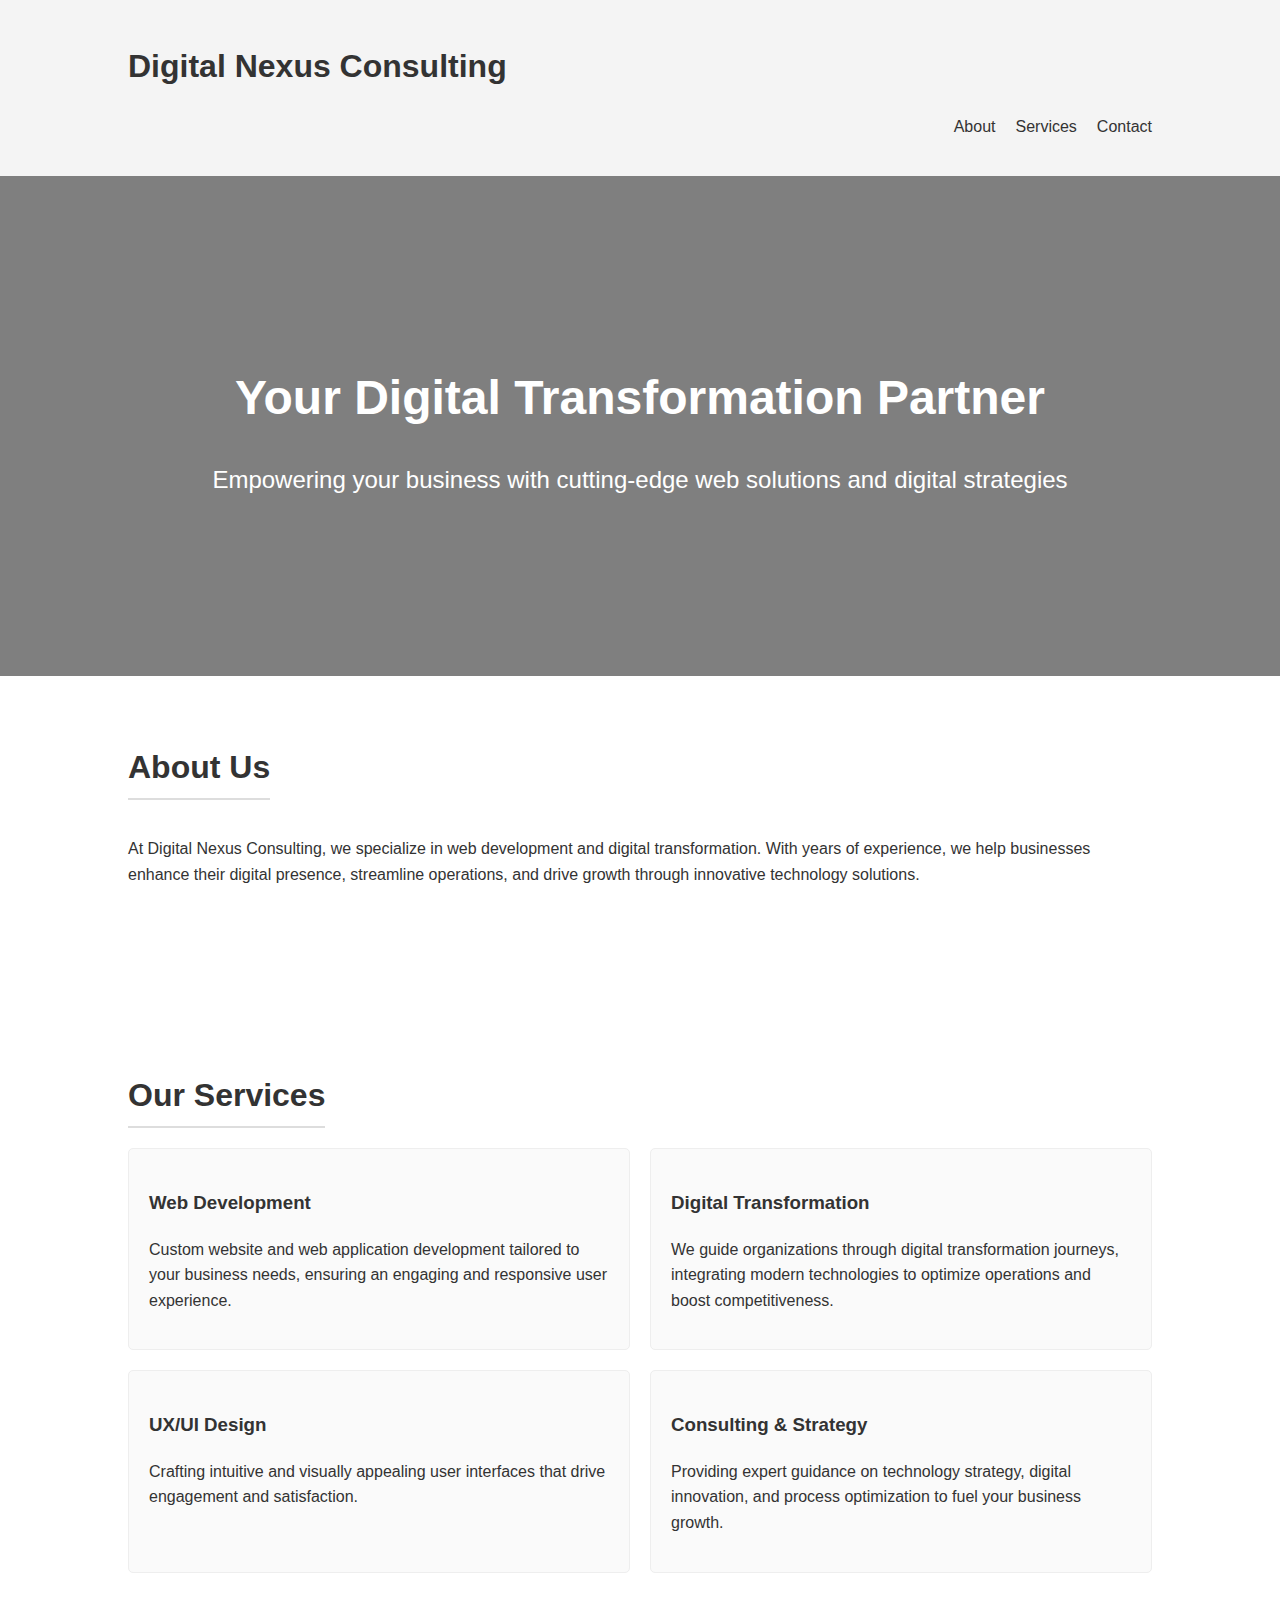
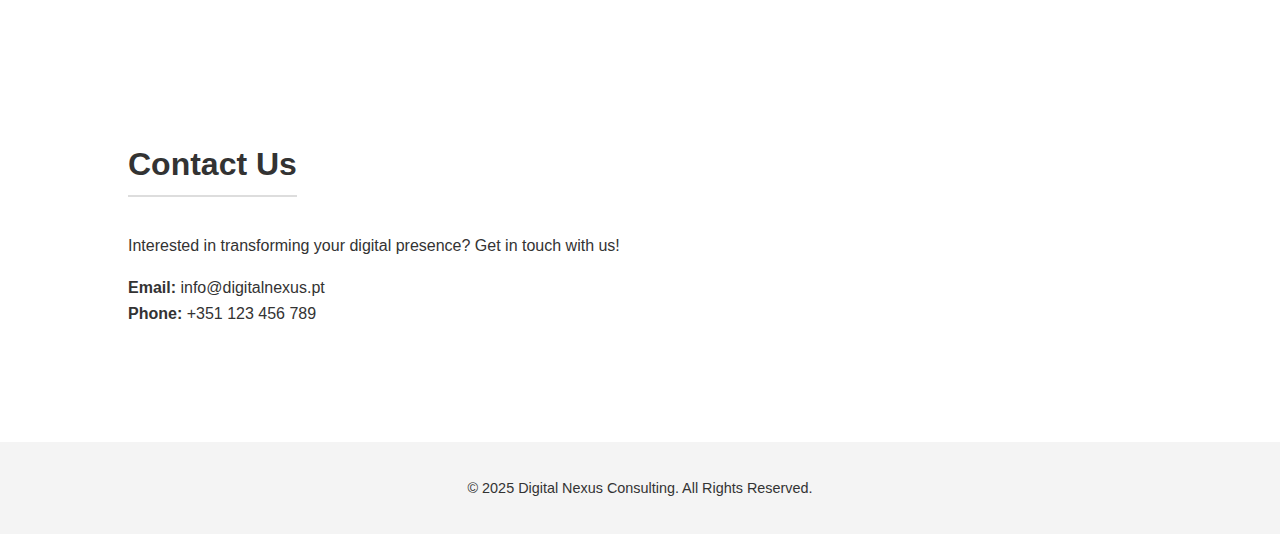
==== index.html @ 69da0fc0 "changing initial commit file name" ====
<!DOCTYPE html>
<html lang="en">
<head>
  <meta charset="UTF-8">
  <meta name="viewport" content="width=device-width, initial-scale=1">
  <title>Digital Nexus Consulting</title>
  <style>
    /* Global Styles */
    body {
      margin: 0;
      font-family: Arial, sans-serif;
      line-height: 1.6;
      color: #333;
    }
    a {
      text-decoration: none;
      color: #333;
    }
    header, footer {
      background-color: #f4f4f4;
      padding: 20px 10%;
    }
    nav ul {
      list-style: none;
      padding: 0;
      display: flex;
      justify-content: flex-end;
    }
    nav li {
      margin-left: 20px;
    }
    /* Hero Section */
    .hero {
      background: url('https://via.placeholder.com/1500x500') no-repeat center center/cover;
      height: 500px;
      position: relative;
      color: #fff;
      text-align: center;
      display: flex;
      flex-direction: column;
      justify-content: center;
    }
    .hero::after {
      content: "";
      position: absolute;
      top: 0;
      left: 0;
      width: 100%;
      height: 100%;
      background-color: rgba(0,0,0,0.5);
      z-index: 1;
    }
    .hero-content {
      position: relative;
      z-index: 2;
    }
    .hero h1 {
      font-size: 3rem;
      margin-bottom: 10px;
    }
    .hero p {
      font-size: 1.5rem;
    }
    /* Main Sections */
    .container {
      padding: 40px 10%;
    }
    .section {
      margin-bottom: 60px;
    }
    .section h2 {
      font-size: 2rem;
      margin-bottom: 20px;
      border-bottom: 2px solid #ddd;
      display: inline-block;
      padding-bottom: 5px;
    }
    .services {
      display: flex;
      flex-wrap: wrap;
      gap: 20px;
    }
    .service {
      flex: 1 1 300px;
      background-color: #fafafa;
      padding: 20px;
      border: 1px solid #eee;
      border-radius: 5px;
    }
    /* Footer */
    footer {
      text-align: center;
      font-size: 0.9rem;
    }
    /* Responsive */
    @media (max-width: 768px) {
      nav ul {
        flex-direction: column;
        align-items: center;
      }
      nav li {
        margin: 10px 0;
      }
      .hero h1 {
        font-size: 2.5rem;
      }
      .hero p {
        font-size: 1.2rem;
      }
    }
  </style>
</head>
<body>
  <!-- Header with Navigation -->
  <header>
    <div class="logo">
      <h1>Digital Nexus Consulting</h1>
    </div>
    <nav>
      <ul>
        <li><a href="#about">About</a></li>
        <li><a href="#services">Services</a></li>
        <li><a href="#contact">Contact</a></li>
      </ul>
    </nav>
  </header>

  <!-- Hero Section -->
  <section class="hero">
    <div class="hero-content">
      <h1>Your Digital Transformation Partner</h1>
      <p>Empowering your business with cutting-edge web solutions and digital strategies</p>
    </div>
  </section>

  <!-- About Section -->
  <section id="about" class="container section">
    <h2>About Us</h2>
    <p>
      At Digital Nexus Consulting, we specialize in web development and digital transformation. With years of experience, we help businesses enhance their digital presence, streamline operations, and drive growth through innovative technology solutions.
    </p>
  </section>

  <!-- Services Section -->
  <section id="services" class="container section">
    <h2>Our Services</h2>
    <div class="services">
      <div class="service">
        <h3>Web Development</h3>
        <p>
          Custom website and web application development tailored to your business needs, ensuring an engaging and responsive user experience.
        </p>
      </div>
      <div class="service">
        <h3>Digital Transformation</h3>
        <p>
          We guide organizations through digital transformation journeys, integrating modern technologies to optimize operations and boost competitiveness.
        </p>
      </div>
      <div class="service">
        <h3>UX/UI Design</h3>
        <p>
          Crafting intuitive and visually appealing user interfaces that drive engagement and satisfaction.
        </p>
      </div>
      <div class="service">
        <h3>Consulting & Strategy</h3>
        <p>
          Providing expert guidance on technology strategy, digital innovation, and process optimization to fuel your business growth.
        </p>
      </div>
    </div>
  </section>

  <!-- Contact Section -->
  <section id="contact" class="container section">
    <h2>Contact Us</h2>
    <p>
      Interested in transforming your digital presence? Get in touch with us!
    </p>
    <p>
      <strong>Email:</strong> <a href="mailto:info@digitalnexus.pt">info@digitalnexus.pt</a><br>
      <strong>Phone:</strong> +351 123 456 789
    </p>
  </section>

  <!-- Footer -->
  <footer>
    <p>&copy; 2025 Digital Nexus Consulting. All Rights Reserved.</p>
  </footer>
</body>
</html>
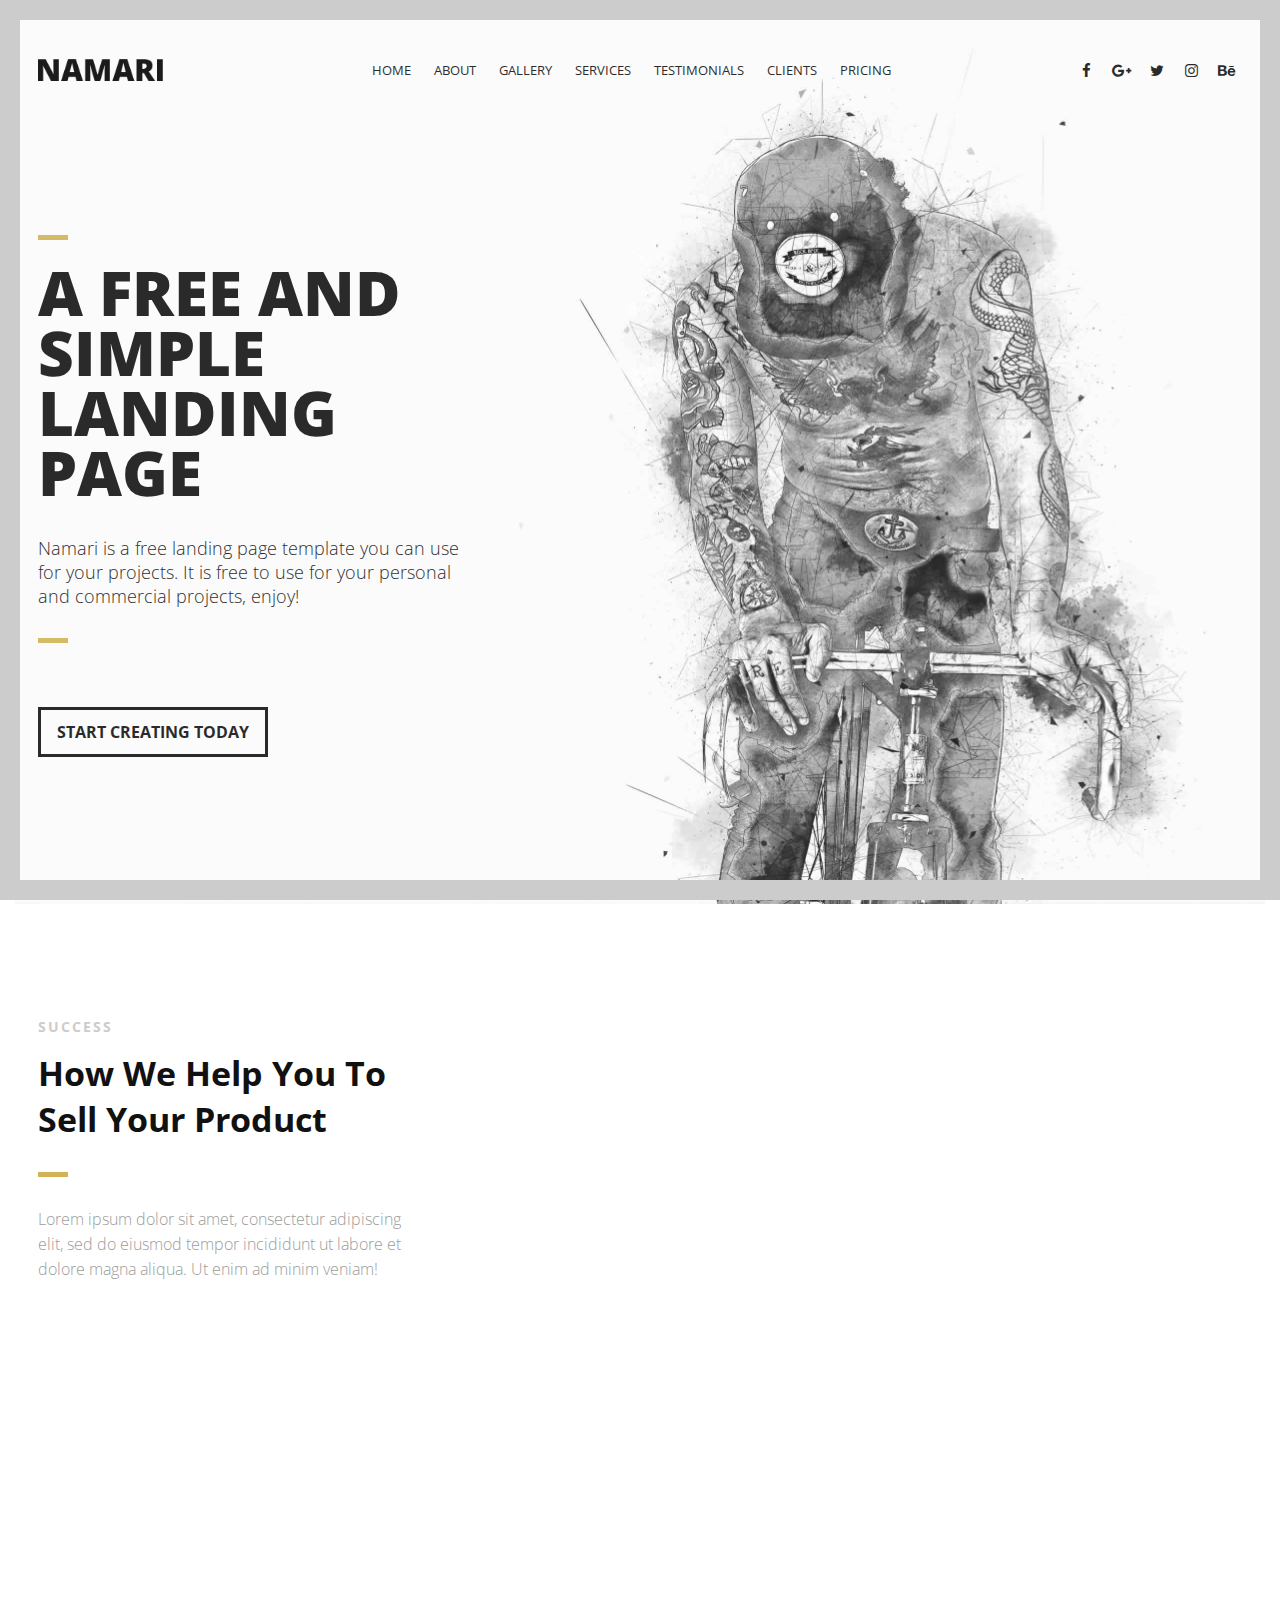
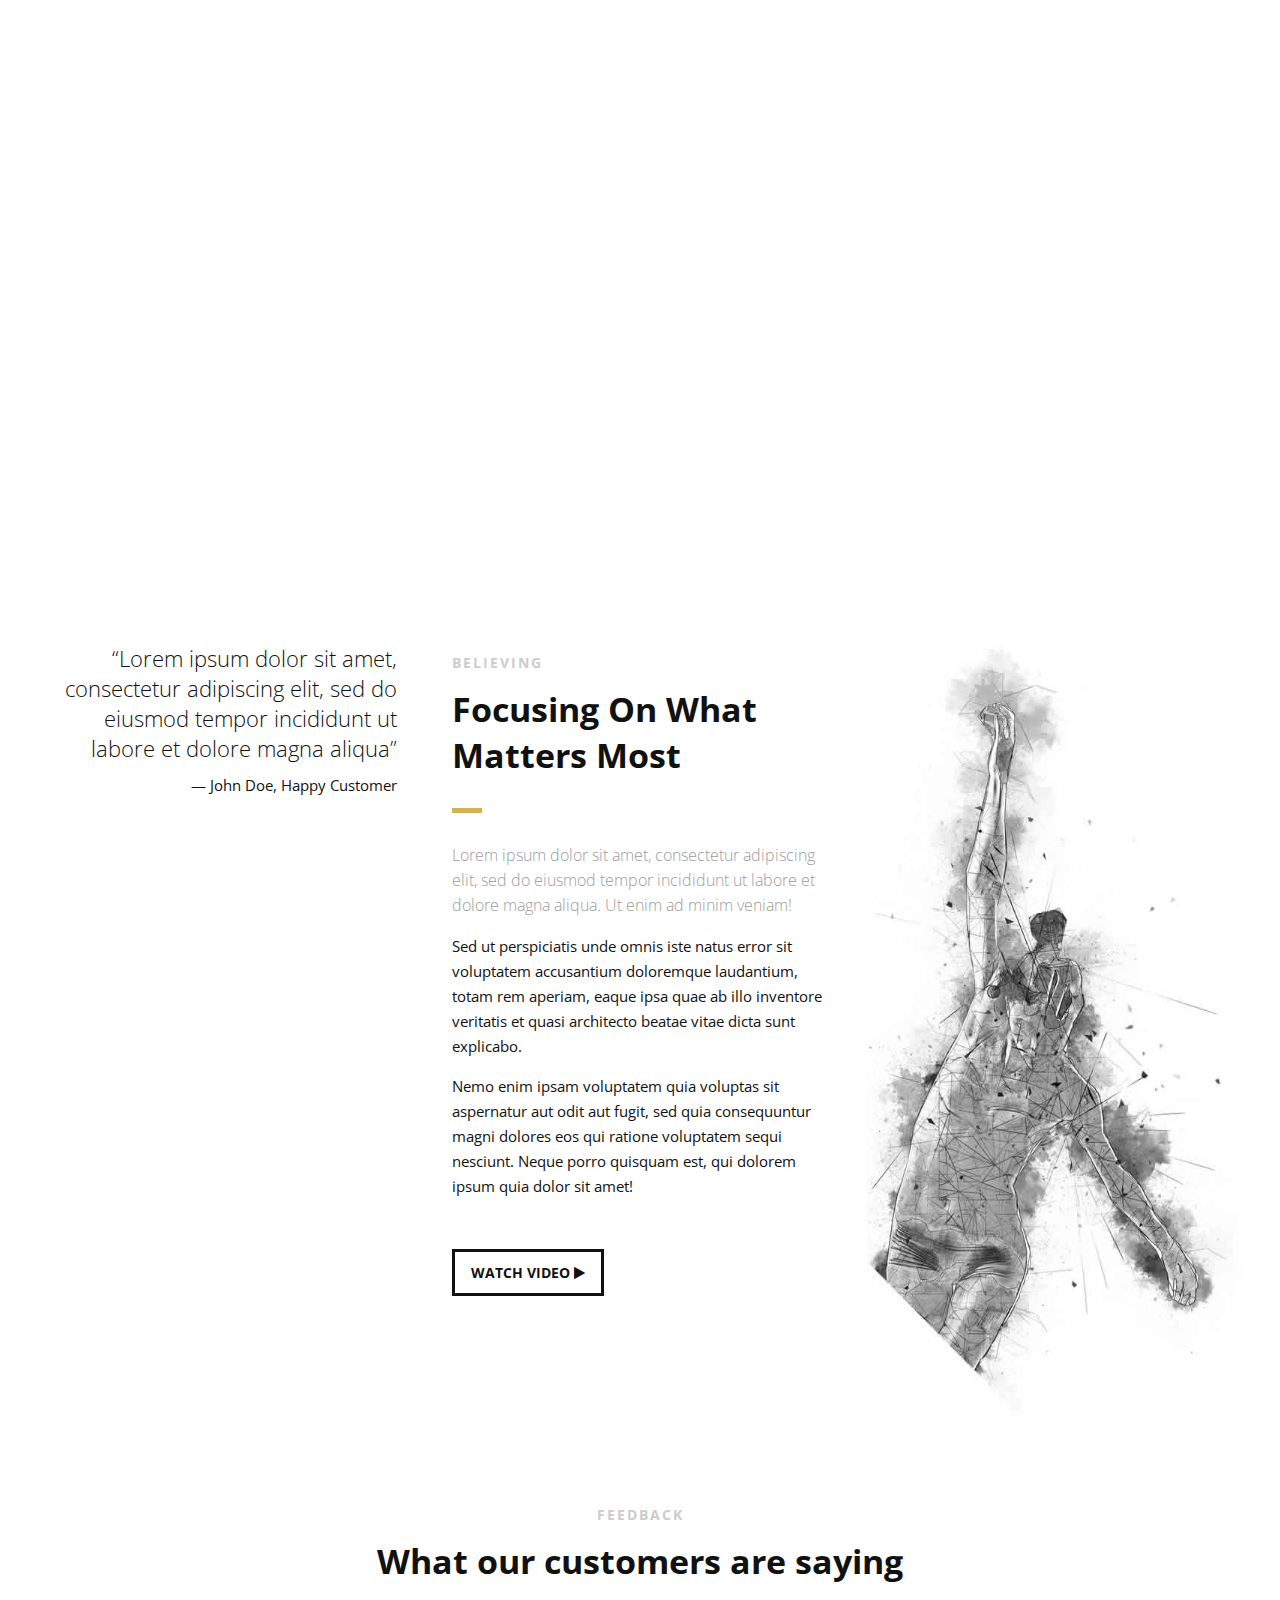
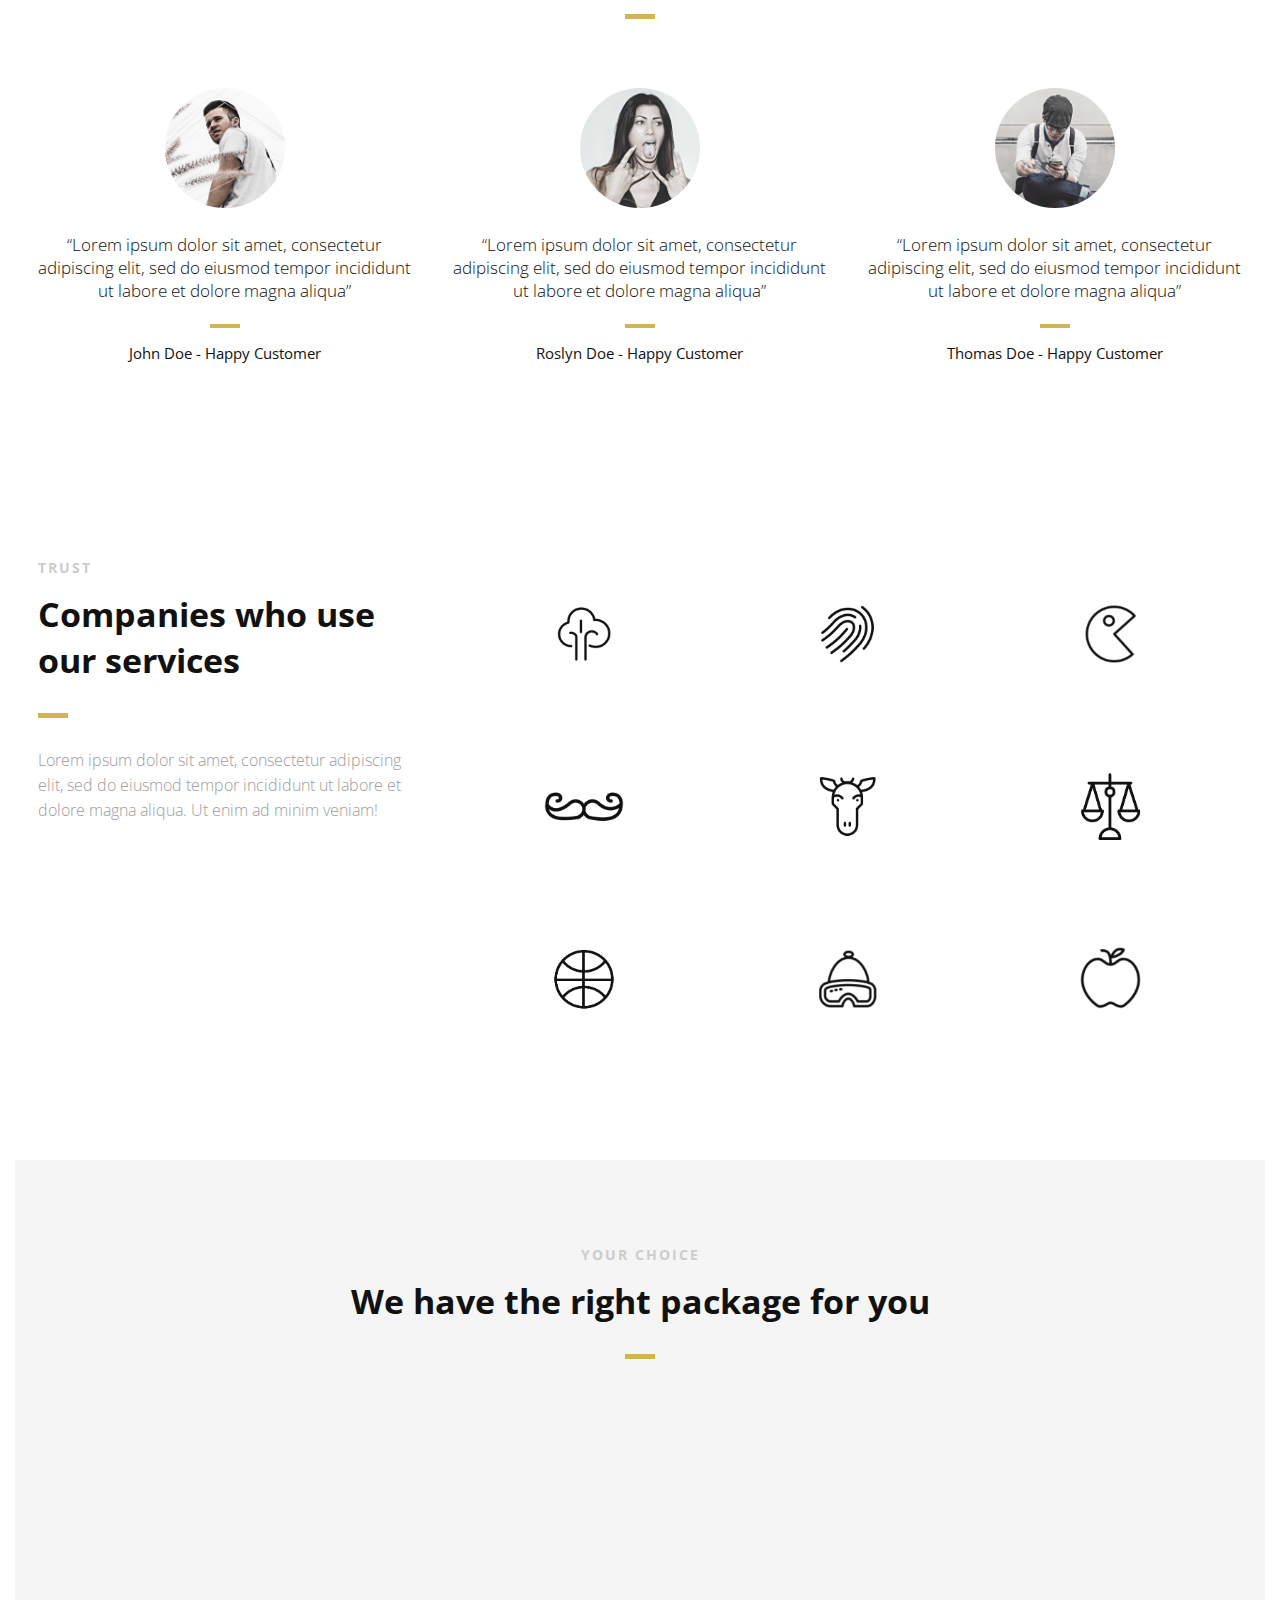
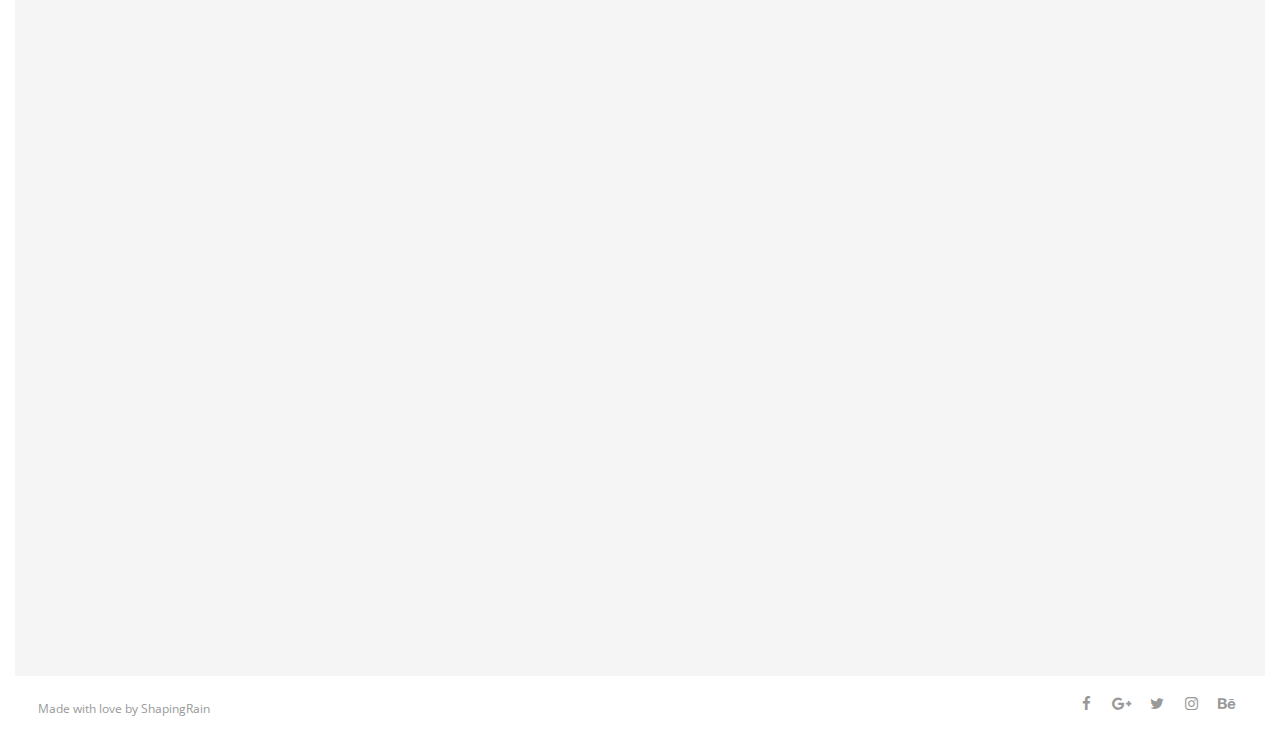
==== commit f3ed7623: "new files" ====
--- a/index.html
+++ b/index.html
@@ -1,192 +1,569 @@
 <!DOCTYPE html>
-<html lang="en">
-<head>
-  <meta charset="UTF-8">
-  <meta name="viewport" content="width=device-width, initial-scale=1">
-  <title>Digital Nexus Consulting</title>
-  <style>
-    /* Global Styles */
-    body {
-      margin: 0;
-      font-family: Arial, sans-serif;
-      line-height: 1.6;
-      color: #333;
-    }
-    a {
-      text-decoration: none;
-      color: #333;
-    }
-    header, footer {
-      background-color: #f4f4f4;
-      padding: 20px 10%;
-    }
-    nav ul {
-      list-style: none;
-      padding: 0;
-      display: flex;
-      justify-content: flex-end;
-    }
-    nav li {
-      margin-left: 20px;
-    }
-    /* Hero Section */
-    .hero {
-      background: url('https://via.placeholder.com/1500x500') no-repeat center center/cover;
-      height: 500px;
-      position: relative;
-      color: #fff;
-      text-align: center;
-      display: flex;
-      flex-direction: column;
-      justify-content: center;
-    }
-    .hero::after {
-      content: "";
-      position: absolute;
-      top: 0;
-      left: 0;
-      width: 100%;
-      height: 100%;
-      background-color: rgba(0,0,0,0.5);
-      z-index: 1;
-    }
-    .hero-content {
-      position: relative;
-      z-index: 2;
-    }
-    .hero h1 {
-      font-size: 3rem;
-      margin-bottom: 10px;
-    }
-    .hero p {
-      font-size: 1.5rem;
-    }
-    /* Main Sections */
-    .container {
-      padding: 40px 10%;
-    }
-    .section {
-      margin-bottom: 60px;
-    }
-    .section h2 {
-      font-size: 2rem;
-      margin-bottom: 20px;
-      border-bottom: 2px solid #ddd;
-      display: inline-block;
-      padding-bottom: 5px;
-    }
-    .services {
-      display: flex;
-      flex-wrap: wrap;
-      gap: 20px;
-    }
-    .service {
-      flex: 1 1 300px;
-      background-color: #fafafa;
-      padding: 20px;
-      border: 1px solid #eee;
-      border-radius: 5px;
-    }
-    /* Footer */
-    footer {
-      text-align: center;
-      font-size: 0.9rem;
-    }
-    /* Responsive */
-    @media (max-width: 768px) {
-      nav ul {
-        flex-direction: column;
-        align-items: center;
-      }
-      nav li {
-        margin: 10px 0;
-      }
-      .hero h1 {
-        font-size: 2.5rem;
-      }
-      .hero p {
-        font-size: 1.2rem;
-      }
-    }
-  </style>
+<html>
+<head lang="en">
+    <meta charset="UTF-8">
+
+    <!--Page Title-->
+    <title>Namari - Free Landing Page Template</title>
+
+    <!--Meta Keywords and Description-->
+    <meta name="keywords" content="">
+    <meta name="description" content="">
+    <meta name="viewport" content="width=device-width, initial-scale=1.0, user-scalable=no"/>
+
+    <!--Favicon-->
+    <link rel="shortcut icon" href="images/favicon.ico" title="Favicon"/>
+
+    <!-- Main CSS Files -->
+    <link rel="stylesheet" href="css/style.css">
+
+    <!-- Namari Color CSS -->
+    <link rel="stylesheet" href="css/namari-color.css">
+
+    <!--Icon Fonts - Font Awesome Icons-->
+    <link rel="stylesheet" href="css/font-awesome.min.css">
+
+    <!-- Animate CSS-->
+    <link href="css/animate.css" rel="stylesheet" type="text/css">
+
+    <!--Google Webfonts-->
+    <link href='https://fonts.googleapis.com/css?family=Open+Sans:400,300,600,700,800' rel='stylesheet' type='text/css'>
 </head>
 <body>
-  <!-- Header with Navigation -->
-  <header>
-    <div class="logo">
-      <h1>Digital Nexus Consulting</h1>
+
+<!-- Preloader -->
+<div id="preloader">
+    <div id="status" class="la-ball-triangle-path">
+        <div></div>
+        <div></div>
+        <div></div>
     </div>
-    <nav>
-      <ul>
-        <li><a href="#about">About</a></li>
-        <li><a href="#services">Services</a></li>
-        <li><a href="#contact">Contact</a></li>
-      </ul>
-    </nav>
-  </header>
-
-  <!-- Hero Section -->
-  <section class="hero">
-    <div class="hero-content">
-      <h1>Your Digital Transformation Partner</h1>
-      <p>Empowering your business with cutting-edge web solutions and digital strategies</p>
-    </div>
-  </section>
-
-  <!-- About Section -->
-  <section id="about" class="container section">
-    <h2>About Us</h2>
-    <p>
-      At Digital Nexus Consulting, we specialize in web development and digital transformation. With years of experience, we help businesses enhance their digital presence, streamline operations, and drive growth through innovative technology solutions.
-    </p>
-  </section>
-
-  <!-- Services Section -->
-  <section id="services" class="container section">
-    <h2>Our Services</h2>
-    <div class="services">
-      <div class="service">
-        <h3>Web Development</h3>
-        <p>
-          Custom website and web application development tailored to your business needs, ensuring an engaging and responsive user experience.
-        </p>
-      </div>
-      <div class="service">
-        <h3>Digital Transformation</h3>
-        <p>
-          We guide organizations through digital transformation journeys, integrating modern technologies to optimize operations and boost competitiveness.
-        </p>
-      </div>
-      <div class="service">
-        <h3>UX/UI Design</h3>
-        <p>
-          Crafting intuitive and visually appealing user interfaces that drive engagement and satisfaction.
-        </p>
-      </div>
-      <div class="service">
-        <h3>Consulting & Strategy</h3>
-        <p>
-          Providing expert guidance on technology strategy, digital innovation, and process optimization to fuel your business growth.
-        </p>
-      </div>
-    </div>
-  </section>
-
-  <!-- Contact Section -->
-  <section id="contact" class="container section">
-    <h2>Contact Us</h2>
-    <p>
-      Interested in transforming your digital presence? Get in touch with us!
-    </p>
-    <p>
-      <strong>Email:</strong> <a href="mailto:info@digitalnexus.pt">info@digitalnexus.pt</a><br>
-      <strong>Phone:</strong> +351 123 456 789
-    </p>
-  </section>
-
-  <!-- Footer -->
-  <footer>
-    <p>&copy; 2025 Digital Nexus Consulting. All Rights Reserved.</p>
-  </footer>
+</div>
+<!--End of Preloader-->
+
+<div class="page-border" data-wow-duration="0.7s" data-wow-delay="0.2s">
+    <div class="top-border wow fadeInDown animated" style="visibility: visible; animation-name: fadeInDown;"></div>
+    <div class="right-border wow fadeInRight animated" style="visibility: visible; animation-name: fadeInRight;"></div>
+    <div class="bottom-border wow fadeInUp animated" style="visibility: visible; animation-name: fadeInUp;"></div>
+    <div class="left-border wow fadeInLeft animated" style="visibility: visible; animation-name: fadeInLeft;"></div>
+</div>
+
+<div id="wrapper">
+
+    <header id="banner" class="scrollto clearfix" data-enllax-ratio=".5">
+        <div id="header" class="nav-collapse">
+            <div class="row clearfix">
+                <div class="col-1">
+
+                    <!--Logo-->
+                    <div id="logo">
+
+                        <!--Logo that is shown on the banner-->
+                        <img src="images/logo.png" id="banner-logo" alt="Landing Page"/>
+                        <!--End of Banner Logo-->
+
+                        <!--The Logo that is shown on the sticky Navigation Bar-->
+                        <img src="images/logo-2.png" id="navigation-logo" alt="Landing Page"/>
+                        <!--End of Navigation Logo-->
+
+                    </div>
+                    <!--End of Logo-->
+
+                    <aside>
+
+                        <!--Social Icons in Header-->
+                        <ul class="social-icons">
+                            <li>
+                                <a target="_blank" title="Facebook" href="https://www.facebook.com/username">
+                                    <i class="fa fa-facebook fa-1x"></i><span>Facebook</span>
+                                </a>
+                            </li>
+                            <li>
+                                <a target="_blank" title="Google+" href="http://google.com/+username">
+                                    <i class="fa fa-google-plus fa-1x"></i><span>Google+</span>
+                                </a>
+                            </li>
+                            <li>
+                                <a target="_blank" title="Twitter" href="http://www.twitter.com/username">
+                                    <i class="fa fa-twitter fa-1x"></i><span>Twitter</span>
+                                </a>
+                            </li>
+                            <li>
+                                <a target="_blank" title="Instagram" href="http://www.instagram.com/username">
+                                    <i class="fa fa-instagram fa-1x"></i><span>Instagram</span>
+                                </a>
+                            </li>
+                            <li>
+                                <a target="_blank" title="behance" href="http://www.behance.net">
+                                    <i class="fa fa-behance fa-1x"></i><span>Behance</span>
+                                </a>
+                            </li>
+                        </ul>
+                        <!--End of Social Icons in Header-->
+
+                    </aside>
+
+                    <!--Main Navigation-->
+                    <nav id="nav-main">
+                        <ul>
+                            <li>
+                                <a href="#banner">Home</a>
+                            </li>
+                            <li>
+                                <a href="#about">About</a>
+                            </li>
+                            <li>
+                                <a href="#gallery">Gallery</a>
+                            </li>
+                            <li>
+                                <a href="#services">Services</a>
+                            </li>
+                            <li>
+                                <a href="#testimonials">Testimonials</a>
+                            </li>
+                            <li>
+                                <a href="#clients">Clients</a>
+                            </li>
+                            <li>
+                                <a href="#pricing">Pricing</a>
+                            </li>
+                        </ul>
+                    </nav>
+                    <!--End of Main Navigation-->
+
+                    <div id="nav-trigger"><span></span></div>
+                    <nav id="nav-mobile"></nav>
+
+                </div>
+            </div>
+        </div><!--End of Header-->
+
+        <!--Banner Content-->
+        <div id="banner-content" class="row clearfix">
+
+            <div class="col-38">
+
+                <div class="section-heading">
+                    <h1>A FREE AND SIMPLE LANDING PAGE</h1>
+                    <h2>Namari is a free landing page template you can use for your projects. It is free to use for your
+                        personal and commercial projects, enjoy!</h2>
+                </div>
+
+                <!--Call to Action-->
+                <a href="#" class="button">START CREATING TODAY</a>
+                <!--End Call to Action-->
+
+            </div>
+
+        </div><!--End of Row-->
+    </header>
+
+    <!--Main Content Area-->
+    <main id="content">
+
+        <!--Introduction-->
+        <section id="about" class="introduction scrollto">
+
+            <div class="row clearfix">
+
+                <div class="col-3">
+                    <div class="section-heading">
+                        <h3>SUCCESS</h3>
+                        <h2 class="section-title">How We Help You To Sell Your Product</h2>
+                        <p class="section-subtitle">Lorem ipsum dolor sit amet, consectetur adipiscing elit, sed do
+                            eiusmod tempor incididunt ut labore et dolore magna aliqua. Ut enim ad minim veniam!</p>
+                    </div>
+
+                </div>
+
+                <div class="col-2-3">
+
+                    <!--Icon Block-->
+                    <div class="col-2 icon-block icon-top wow fadeInUp" data-wow-delay="0.1s">
+                        <!--Icon-->
+                        <div class="icon">
+                            <i class="fa fa-html5 fa-2x"></i>
+                        </div>
+                        <!--Icon Block Description-->
+                        <div class="icon-block-description">
+                            <h4>HTML5 &amp; CSS3</h4>
+                            <p>Has ne tritani atomorum conclusionemque, in dolorum volumus cotidieque eum. At vis choro
+                                neglegentur iudico</p>
+                        </div>
+                    </div>
+                    <!--End of Icon Block-->
+
+                    <!--Icon Block-->
+                    <div class="col-2 icon-block icon-top wow fadeInUp" data-wow-delay="0.3s">
+                        <!--Icon-->
+                        <div class="icon">
+                            <i class="fa fa-bolt fa-2x"></i>
+                        </div>
+                        <!--Icon Block Description-->
+                        <div class="icon-block-description">
+                            <h4>Easy to Use</h4>
+                            <p>Cu vero ipsum vim, doctus facilisi sea in. Eam ex falli honestatis repudiandae, sit
+                                detracto mediocrem disputationi</p>
+                        </div>
+                    </div>
+                    <!--End of Icon Block-->
+
+                    <!--Icon Block-->
+                    <div class="col-2 icon-block icon-top wow fadeInUp" data-wow-delay="0.5s">
+                        <!--Icon-->
+                        <div class="icon">
+                            <i class="fa fa-tablet fa-2x"></i>
+                        </div>
+                        <!--Icon Block Description-->
+                        <div class="icon-block-description">
+                            <h4>Fully Responsive</h4>
+                            <p>Id porro tritani recusabo usu, eum intellegam consequuntur et. Fugit debet ea sit, an pro
+                                nemore vivendum</p>
+                        </div>
+                    </div>
+                    <!--End of Icon Block-->
+
+                    <!--Icon Block-->
+                    <div class="col-2 icon-block icon-top wow fadeInUp" data-wow-delay="0.5s">
+                        <!--Icon-->
+                        <div class="icon">
+                            <i class="fa fa-rocket fa-2x"></i>
+                        </div>
+                        <!--Icon Block Description-->
+                        <div class="icon-block-description">
+                            <h4>Parallax Effect</h4>
+                            <p>Id porro tritani recusabo usu, eum intellegam consequuntur et. Fugit debet ea sit, an pro
+                                nemore vivendum</p>
+                        </div>
+                    </div>
+                    <!--End of Icon Block-->
+
+                </div>
+
+            </div>
+
+
+        </section>
+        <!--End of Introduction-->
+
+
+        <!--Gallery-->
+        <aside id="gallery" class="row text-center scrollto clearfix" data-featherlight-gallery
+                 data-featherlight-filter="a">
+
+                <a href="images/gallery-images/gallery-image-1.jpg" data-featherlight="image" class="col-3 wow fadeIn"
+                   data-wow-delay="0.1s"><img src="images/gallery-images/gallery-image-1.jpg" alt="Landing Page"/></a>
+                <a href="images/gallery-images/gallery-image-2.jpg" data-featherlight="image" class="col-3 wow fadeIn"
+                   data-wow-delay="0.3s"><img src="images/gallery-images/gallery-image-2.jpg" alt="Landing Page"/></a>
+                <a href="images/gallery-images/gallery-image-3.jpg" data-featherlight="image" class="col-3 wow fadeIn"
+                   data-wow-delay="0.5s"><img src="images/gallery-images/gallery-image-3.jpg" alt="Landing Page"/></a>
+                <a href="images/gallery-images/gallery-image-4.jpg" data-featherlight="image" class="col-3 wow fadeIn"
+                   data-wow-delay="1.1s"><img src="images/gallery-images/gallery-image-4.jpg" alt="Landing Page"/></a>
+                <a href="images/gallery-images/gallery-image-5.jpg" data-featherlight="image" class="col-3 wow fadeIn"
+                   data-wow-delay="0.9s"><img src="images/gallery-images/gallery-image-5.jpg" alt="Landing Page"/></a>
+                <a href="images/gallery-images/gallery-image-6.jpg" data-featherlight="image" class="col-3 wow fadeIn"
+                   data-wow-delay="0.7s"><img src="images/gallery-images/gallery-image-6.jpg" alt="Landing Page"/></a>
+
+        </aside>
+        <!--End of Gallery-->
+
+
+        <!--Content Section-->
+        <div id="services" class="scrollto clearfix">
+
+            <div class="row no-padding-bottom clearfix">
+
+
+                <!--Content Left Side-->
+                <div class="col-3">
+                    <!--User Testimonial-->
+                    <blockquote class="testimonial text-right bigtest">
+                        <q>Lorem ipsum dolor sit amet, consectetur adipiscing elit, sed do eiusmod tempor incididunt ut
+                            labore
+                            et dolore magna aliqua</q>
+                        <footer>— John Doe, Happy Customer</footer>
+                    </blockquote>
+                    <!-- End of Testimonial-->
+
+                </div>
+                <!--End Content Left Side-->
+
+                <!--Content of the Right Side-->
+                <div class="col-3">
+                    <div class="section-heading">
+                        <h3>BELIEVING</h3>
+                        <h2 class="section-title">Focusing On What Matters Most</h2>
+                        <p class="section-subtitle">Lorem ipsum dolor sit amet, consectetur adipiscing elit, sed do
+                            eiusmod tempor incididunt ut labore et dolore magna aliqua. Ut enim ad minim veniam!</p>
+                    </div>
+                    <p>Sed ut perspiciatis unde omnis iste natus error sit voluptatem accusantium doloremque laudantium,
+                        totam rem aperiam, eaque ipsa quae ab illo inventore veritatis et quasi architecto beatae vitae
+                        dicta sunt explicabo.
+                    </p>
+                    <p>
+                        Nemo enim ipsam voluptatem quia voluptas sit aspernatur aut odit aut fugit, sed quia
+                        consequuntur magni dolores eos qui ratione voluptatem sequi nesciunt.
+                        Neque porro quisquam est, qui dolorem ipsum quia dolor sit amet!
+                    </p>
+                    <!-- Just replace the Video ID "UYJ5IjBRlW8" with the ID of your video on YouTube (Found within the URL) -->
+                    <a href="#" data-videoid="UYJ5IjBRlW8" data-videosite="youtube" class="button video link-lightbox">
+                        WATCH VIDEO <i class="fa fa-play" aria-hidden="true"></i>
+                    </a>
+                </div>
+                <!--End Content Right Side-->
+
+                <div class="col-3">
+                    <img src="images/dancer.jpg" alt="Dancer"/>
+                </div>
+
+            </div>
+
+
+        </div>
+        <!--End of Content Section-->
+
+        <!--Testimonials-->
+        <aside id="testimonials" class="scrollto text-center" data-enllax-ratio=".2">
+
+            <div class="row clearfix">
+
+                <div class="section-heading">
+                    <h3>FEEDBACK</h3>
+                    <h2 class="section-title">What our customers are saying</h2>
+                </div>
+
+                <!--User Testimonial-->
+                <blockquote class="col-3 testimonial classic">
+                    <img src="images/user-images/user-1.jpg" alt="User"/>
+                    <q>Lorem ipsum dolor sit amet, consectetur adipiscing elit, sed do eiusmod tempor incididunt ut
+                        labore
+                        et dolore magna aliqua</q>
+                    <footer>John Doe - Happy Customer</footer>
+                </blockquote>
+                <!-- End of Testimonial-->
+
+                <!--User Testimonial-->
+                <blockquote class="col-3 testimonial classic">
+                    <img src="images/user-images/user-2.jpg" alt="User"/>
+                    <q>Lorem ipsum dolor sit amet, consectetur adipiscing elit, sed do eiusmod tempor incididunt ut
+                        labore
+                        et dolore magna aliqua</q>
+                    <footer>Roslyn Doe - Happy Customer</footer>
+                </blockquote>
+                <!-- End of Testimonial-->
+
+                <!--User Testimonial-->
+                <blockquote class="col-3 testimonial classic">
+                    <img src="images/user-images/user-3.jpg" alt="User"/>
+                    <q>Lorem ipsum dolor sit amet, consectetur adipiscing elit, sed do eiusmod tempor incididunt ut
+                        labore
+                        et dolore magna aliqua</q>
+                    <footer>Thomas Doe - Happy Customer</footer>
+                </blockquote>
+                <!-- End of Testimonial-->
+
+            </div>
+
+        </aside>
+        <!--End of Testimonials-->
+
+        <!--Clients-->
+        <section id="clients" class="scrollto clearfix">
+            <div class="row clearfix">
+
+                <div class="col-3">
+
+                    <div class="section-heading">
+                        <h3>TRUST</h3>
+                        <h2 class="section-title">Companies who use our services</h2>
+                        <p class="section-subtitle">Lorem ipsum dolor sit amet, consectetur adipiscing elit, sed do
+                            eiusmod
+                            tempor incididunt ut labore et dolore magna aliqua. Ut enim ad minim veniam!</p>
+                    </div>
+
+                </div>
+
+                <div class="col-2-3">
+
+                    <a href="#" class="col-3">
+                        <img src="images/company-images/company-logo1.png" alt="Company"/>
+                        <div class="client-overlay"><span>Tree</span></div>
+                    </a>
+                    <a href="#" class="col-3">
+                        <img src="images/company-images/company-logo2.png" alt="Company"/>
+                        <div class="client-overlay"><span>Fingerprint</span></div>
+                    </a>
+                    <a href="#" class="col-3">
+                        <img src="images/company-images/company-logo3.png" alt="Company"/>
+                        <div class="client-overlay"><span>The Man</span></div>
+                    </a>
+                    <a href="#" class="col-3">
+                        <img src="images/company-images/company-logo4.png" alt="Company"/>
+                        <div class="client-overlay"><span>Mustache</span></div>
+                    </a>
+                    <a href="#" class="col-3">
+                        <img src="images/company-images/company-logo5.png" alt="Company"/>
+                        <div class="client-overlay"><span>Goat</span></div>
+                    </a>
+                    <a href="#" class="col-3">
+                        <img src="images/company-images/company-logo6.png" alt="Company"/>
+                        <div class="client-overlay"><span>Justice</span></div>
+                    </a>
+                    <a href="#" class="col-3">
+                        <img src="images/company-images/company-logo7.png" alt="Company"/>
+                        <div class="client-overlay"><span>Ball</span></div>
+                    </a>
+                    <a href="#" class="col-3">
+                        <img src="images/company-images/company-logo8.png" alt="Company"/>
+                        <div class="client-overlay"><span>Cold</span></div>
+                    </a>
+
+                    <a href="#" class="col-3">
+                        <img src="images/company-images/company-logo9.png" alt="Company"/>
+                        <div class="client-overlay"><span>Cold</span></div>
+                    </a>
+
+                </div>
+
+            </div>
+        </section>
+        <!--End of Clients-->
+
+        <!--Pricing Tables-->
+        <section id="pricing" class="secondary-color text-center scrollto clearfix ">
+            <div class="row clearfix">
+
+                <div class="section-heading">
+                    <h3>YOUR CHOICE</h3>
+                    <h2 class="section-title">We have the right package for you</h2>
+                </div>
+
+                <!--Pricing Block-->
+                <div class="pricing-block col-3 wow fadeInUp" data-wow-delay="0.4s">
+                    <div class="pricing-block-content">
+                        <h3>Personal</h3>
+                        <p class="pricing-sub">The standard version</p>
+                        <div class="pricing">
+                            <div class="price"><span>$</span>19</div>
+                            <p>Lorem ipsum dolor sit amet, consectetur adipiscing elit</p>
+                        </div>
+                        <ul>
+                            <li>5 Downloads</li>
+                            <li>2 Extensions</li>
+                            <li>Tutorials</li>
+                            <li>Forum Support</li>
+                            <li>1 year free updates</li>
+                        </ul>
+                        <a href="#" class="button">BUY TODAY</a>
+                    </div>
+                </div>
+                <!--End Pricing Block-->
+
+                <!--Pricing Block-->
+                <div class="pricing-block featured col-3 wow fadeInUp" data-wow-delay="0.6s">
+                    <div class="pricing-block-content">
+                        <h3>Student</h3>
+                        <p class="pricing-sub">Most popular choice</p>
+                        <div class="pricing">
+                            <div class="price"><span>$</span>29</div>
+                            <p>Lorem ipsum dolor sit amet, consectetur adipiscing elit</p>
+                        </div>
+                        <ul>
+                            <li>15 Downloads</li>
+                            <li>5 Extensions</li>
+                            <li>Tutorials with Files</li>
+                            <li>Forum Support</li>
+                            <li>2 years free updates</li>
+                        </ul>
+                        <a href="#" class="button">BUY TODAY</a>
+                    </div>
+                </div>
+                <!--End Pricing Block-->
+
+                <!--Pricing Block-->
+                <div class="pricing-block col-3 wow fadeInUp" data-wow-delay="0.8s">
+                    <div class="pricing-block-content">
+                        <h3>Business</h3>
+                        <p class="pricing-sub">For the whole team</p>
+                        <div class="pricing">
+                            <div class="price"><span>$</span>49</div>
+                            <p>Lorem ipsum dolor sit amet, consectetur adipiscing elit</p>
+                        </div>
+                        <ul>
+                            <li>Unlimited Downloads</li>
+                            <li>Unlimited Extensions</li>
+                            <li>HD Video Tutorials</li>
+                            <li>Chat Support</li>
+                            <li>Lifetime free updates</li>
+                        </ul>
+                        <a href="#" class="button">BUY TODAY</a>
+                    </div>
+                </div>
+                <!--End Pricing Block-->
+
+            </div>
+        </section>
+        <!--End of Pricing Tables-->
+
+    </main>
+    <!--End Main Content Area-->
+
+
+    <!--Footer-->
+    <footer id="landing-footer" class="clearfix">
+        <div class="row clearfix">
+
+            <p id="copyright" class="col-2">Made with love by <a href="https://www.shapingrain.com">ShapingRain</a></p>
+
+            <!--Social Icons in Footer-->
+            <ul class="col-2 social-icons">
+                <li>
+                    <a target="_blank" title="Facebook" href="https://www.facebook.com/username">
+                        <i class="fa fa-facebook fa-1x"></i><span>Facebook</span>
+                    </a>
+                </li>
+                <li>
+                    <a target="_blank" title="Google+" href="http://google.com/+username">
+                        <i class="fa fa-google-plus fa-1x"></i><span>Google+</span>
+                    </a>
+                </li>
+                <li>
+                    <a target="_blank" title="Twitter" href="http://www.twitter.com/username">
+                        <i class="fa fa-twitter fa-1x"></i><span>Twitter</span>
+                    </a>
+                </li>
+                <li>
+                    <a target="_blank" title="Instagram" href="http://www.instagram.com/username">
+                        <i class="fa fa-instagram fa-1x"></i><span>Instagram</span>
+                    </a>
+                </li>
+                <li>
+                    <a target="_blank" title="behance" href="http://www.behance.net">
+                        <i class="fa fa-behance fa-1x"></i><span>Behance</span>
+                    </a>
+                </li>
+            </ul>
+            <!--End of Social Icons in Footer-->
+        </div>
+    </footer>
+    <!--End of Footer-->
+
+</div>
+
+<!-- Include JavaScript resources -->
+<script src="js/jquery.1.8.3.min.js"></script>
+<script src="js/wow.min.js"></script>
+<script src="js/featherlight.min.js"></script>
+<script src="js/featherlight.gallery.min.js"></script>
+<script src="js/jquery.enllax.min.js"></script>
+<script src="js/jquery.scrollUp.min.js"></script>
+<script src="js/jquery.easing.min.js"></script>
+<script src="js/jquery.stickyNavbar.min.js"></script>
+<script src="js/jquery.waypoints.min.js"></script>
+<script src="js/images-loaded.min.js"></script>
+<script src="js/lightbox.min.js"></script>
+<script src="js/site.js"></script>
+
+
 </body>
-</html>
+</html>--- a/css/style.css
+++ b/css/style.css
@@ -0,0 +1,2332 @@
+/* Namari Landing Page v.1.1.0 Style Index - a free landing page by shapingrain.com
+
+1. Default and Reset styles
+- 1.1 Input Elements
+2. Global elements
+- 2.1 Header
+- 2.2 Logo
+- 2.3 Buttons
+- 2.4 Navigation
+- 2.5 Social Elements
+- 2.6 Images
+3. Fonts and Headings
+4. Banner
+- 4.1 SignUp Form
+5. Content Elements
+- 5.1 Icons
+- 5.2 Parallax Elements
+- 5.3 Divider
+6. Landing Page Sections
+- 6.1 Features
+- 6.2 Testimonials
+- 6.3 Gallery
+- 6.4 Video
+- 6.5 Clients
+- 6.6 Pricing Table
+7. Footer
+
+
+/*------------------------------------------------------------------------------------------*/
+/* 1. Defaults & Reset of specific styles across browsers */
+/*------------------------------------------------------------------------------------------*/
+
+*, *:before, *:after {
+    -webkit-box-sizing: border-box;
+    -moz-box-sizing: border-box;
+    box-sizing: border-box;
+}
+
+body, div, dl, dt, dd, ul, ol, li, h1, h2, h3, h4, h5, h6, pre, form, blockquote, th, td {
+    margin: 0;
+    padding: 0;
+    direction: ltr;
+}
+
+body {
+    margin: 0;
+    padding: 0;
+    -webkit-font-smoothing: antialiased;
+    overflow-x: hidden;
+}
+
+p {
+    line-height: 25px;
+}
+
+.row img {
+    height: auto;
+    max-width: 100%;
+}
+
+a {
+    text-decoration: none;
+    line-height: inherit;
+    -webkit-transition: opacity 0.3s ease-out;
+    -moz-transition: opacity 0.3s ease-out;
+    -o-transition: opacity 0.3s ease-out;
+    transition: opacity 0.3s ease-out;
+}
+
+iframe {
+    border: 0 !important;
+}
+
+.parallax-window {
+    min-height: 400px;
+    background: transparent;
+}
+
+figure {
+    margin: 0;
+}
+
+/* Page Border */
+
+.page-border {
+    position: fixed;
+    z-index: 999999;
+    pointer-events: none;
+}
+
+.page-border .bottom-border, .page-border .left-border, .page-border .right-border, .page-border .top-border {
+    background: #f3f3ef;
+    position: fixed;
+    z-index: 9999;
+}
+
+.page-border > .top-border, .page-border > .right-border, .page-border > .bottom-border, .page-border > .left-border {
+    padding: 11px;
+    background: #ccc;
+}
+
+.page-border .bottom-border, .page-border .top-border {
+    width: 100%;
+    padding: 10px;
+    left: 0;
+}
+
+.page-border .left-border, .page-border .right-border {
+    padding: 10px;
+    height: 100%;
+    top: 0;
+}
+
+.page-border .top-border {
+    top: 0;
+}
+
+.page-border .right-border {
+    right: 0;
+}
+
+.page-border .bottom-border {
+    bottom: 0;
+}
+
+.page-border .left-border {
+    left: 0;
+}
+
+#wrapper {
+    margin:0 15px;
+    padding: 15px 0;
+    position: relative;
+}
+
+
+/* --------- 1.1 Input Elements ---------- */
+
+input, textarea {
+    border: 1px solid #e1e1e1;
+    padding: 10px;
+    -webkit-transition: all .3s linear;
+    -moz-transition: all .3s linear;
+    transition: all .3s linear;
+    border-radius: 3px;
+}
+
+input {
+    height: 40px;
+    margin: 3px 0;
+    outline: none;
+    line-height: normal;
+    font-size: 14px;
+}
+
+input[type="submit"] {
+    cursor: pointer;
+    border-style: solid;
+    border-width: 2px;
+    padding-top: 0;
+    padding-bottom: 0;
+}
+
+select {
+    border: 1px solid #e1e1e1;
+    height: 40px;
+    padding: 5px;
+}
+
+input:focus, textarea:focus {
+    box-shadow: inset 0 1px 3px rgba(0, 0, 0, 0.1);
+}
+
+*:focus {
+    outline: none;
+}
+
+/*------------------------------------------------------------------------------------------*/
+/* 2. Layout Elements */
+/*------------------------------------------------------------------------------------------*/
+
+section {
+    clear: both;
+    overflow: hidden;
+}
+
+/* Rows and Columns */
+
+.row {
+    max-width: 1245px;
+    margin: 0 auto;
+    padding: 75px 0;
+    position: relative;
+}
+
+.no-padding-bottom .row, .no-padding-bottom div, .no-padding-bottom.row {
+    padding-bottom: 0;
+}
+
+.no-padding-top.row, .no-padding-top div {
+    padding-top: 0;
+}
+
+.big-padding-top {
+    padding-top: 75px !important;
+}
+
+.big-padding-bottom {
+    padding-bottom: 85px !important;
+}
+
+/* Targets all elements */
+
+[class*='col-'] {
+    float: left;
+    padding: 20px;
+}
+
+#clients .col-2-3 [class*='col-'] {
+    padding: 0;
+}
+
+/* Clearfix */
+
+.clearfix:after {
+    content: "";
+    display: table;
+    clear: both;
+}
+
+/* Main Widths */
+
+.col-1 {
+    width: 100%;
+}
+
+.col-2 {
+    width: 50%;
+}
+
+.col-3 {
+    width: 33.33%;
+}
+
+.col-4 {
+    width: 25%;
+}
+
+.col-5 {
+    width: 20%;
+}
+
+.col-6 {
+    width: 16.6666666667%;
+}
+
+.col-7 {
+    width: 14.2857142857%;
+}
+
+.col-8 {
+    width: 12.5%;
+}
+
+.col-9 {
+    width: 11.1111111111%;
+}
+
+.col-10 {
+    width: 10%;
+}
+
+.col-11 {
+    width: 9.09090909091%;
+}
+
+.col-12 {
+    width: 8.33%;
+}
+
+.col-2-3 {
+    width: 66.66%;
+}
+
+.col-3-4 {
+    width: 75%;
+}
+
+.col-9-10 {
+    width: 90%;
+}
+
+/* Golden Ratio */
+.col-61 {
+    width: 61.8%;
+}
+
+.col-38 {
+    width: 38.2%;
+}
+
+/* --------- 2.1 Header --------- */
+
+#header {
+    height: 71px !important;
+    overflow: visible;
+    z-index: 9999;
+    width: 100%;
+    position: absolute !important;
+}
+
+#header .row {
+    padding: 0;
+}
+
+#header aside {
+    text-align: right;
+}
+
+#header ul {
+    text-align: center;
+}
+
+#header li {
+    display: inline-block;
+    list-style: none;
+    margin: 0;
+}
+
+/* --------- 2.2 Logo ---------- */
+
+#logo {
+    float: left;
+    height: 71px;
+    line-height: 66px;
+    margin-right: 15px;
+}
+
+#logo h1, #logo h2 {
+    display: inline-block;
+}
+
+#banner #logo h1 {
+    font-size: 28px;
+    margin-right: 10px;
+    font-weight: 900;
+    padding: 0;
+}
+
+#logo h2 {
+    font-size: 18px;
+    padding: 0;
+}
+
+#logo img {
+    max-height: 22px;
+    vertical-align: middle;
+    margin-right: 15px;
+}
+
+#navigation-logo {
+    display: none;
+}
+
+.nav-solid #logo #banner-logo {
+    display: none;
+}
+
+.nav-solid #logo #navigation-logo {
+    display: inline-block;
+}
+
+/* --------- 2.3 Buttons ---------- */
+
+.call-to-action {
+    padding: 35px 0 35px 0;
+}
+
+/*Style*/
+
+.button {
+    font-size: 16px;
+    margin: 35px 0;
+    padding: 11px 16px;
+    -webkit-transition: all .3s linear;
+    -moz-transition: all .3s linear;
+    transition: all .3s linear;
+    display: inline-block;
+    border-width: 3px;
+    border-style: solid;
+}
+
+/* Play Button */
+
+#video-section {
+    position:relative;
+}
+
+.play-video {
+    height:110px;
+    position:absolute;
+    top:50%;
+    margin-top:-110px;
+    width:100%;
+}
+
+.play-icon {
+    display: inline-block;
+    font-size: 0px;
+    cursor: pointer;
+    margin: 45px auto;
+    width: 110px;
+    height: 110px;
+    border-radius: 50%;
+    text-align: center;
+    position: relative;
+    z-index: 1;
+}
+
+.play-icon:after {
+    pointer-events: none;
+    position: absolute;
+    width: 100%;
+    height: 100%;
+    border-radius: 50%;
+    content: '';
+    -webkit-box-sizing: content-box;
+    -moz-box-sizing: content-box;
+    box-sizing: content-box;
+}
+
+.play-icon:before {
+    font-family: 'fontawesome';
+    content: '\f144';
+    speak: none;
+    font-size: 74px;
+    line-height: 110px;
+    font-style: normal;
+    font-weight: normal;
+    font-variant: normal;
+    text-transform: none;
+    display: block;
+    -webkit-font-smoothing: antialiased;
+    color:#fff;
+}
+
+.play-video .play-icon {
+    background: rgba(255, 255, 255, 0.5);
+    -webkit-transition: -webkit-transform ease-out 0.3s, background 0.4s;
+    -moz-transition: -moz-transform ease-out 0.3s, background 0.4s;
+    transition: transform ease-out 0.3s, background 0.4s;
+}
+
+.play-video .play-icon:after {
+    top: 0;
+    left: 0;
+    padding: 0;
+    z-index: -1;
+    box-shadow: 0 0 0 2px rgba(255, 255, 255, 0.1);
+    opacity: 0;
+    -webkit-transform: scale(0.9);
+    -moz-transform: scale(0.9);
+    -ms-transform: scale(0.9);
+    transform: scale(0.9);
+}
+
+.play-video .play-icon:hover {
+    background: rgba(255, 255, 255, 0.05);
+    -webkit-transform: scale(0.93);
+    -moz-transform: scale(0.93);
+    -ms-transform: scale(0.93);
+    transform: scale(0.93);
+    color: #fff;
+}
+
+
+/* --------- 2.4 Navigation ---------- */
+
+#header {
+    font-size: 13px;
+}
+
+#header aside {
+    float: right;
+}
+
+#header nav ul {
+    text-transform: uppercase;
+
+}
+
+#header nav a {
+    height: 71px;
+    line-height: 71px;
+    display: block;
+    padding: 0 10px;
+}
+
+#header nav a:hover {
+    opacity: 0.6;
+}
+
+/*Navigation Solid*/
+
+#header.nav-solid [class*='col-'] {
+    padding: 0 20px;
+}
+
+#header.nav-solid {
+    background: #fff;
+    box-shadow: 2px 0px 3px rgba(0, 0, 0, 0.2);
+    position: fixed !important;
+    left:0;
+}
+
+#header.nav-solid nav a {
+    border-bottom: 3px solid;
+    border-color: #fff;
+    -webkit-transition: all 0.3s ease-out;
+    -moz-transition: all 0.3s ease-out;
+    -o-transition: all 0.3s ease-out;
+    transition: all 0.3s ease-out;
+}
+
+#header.nav-solid nav a:hover {
+    opacity: 1;
+}
+
+/* Social Elements when Solid*/
+
+#header.nav-solid .social-icons a {
+    -webkit-transition: all 0.3s ease-out;
+    -moz-transition: all 0.3s ease-out;
+    -o-transition: all 0.3s ease-out;
+    transition: all 0.3s ease-out;
+    opacity: 0.5;
+}
+
+#header.nav-solid .social-icons a:hover {
+    opacity: 1;
+    color: #e4473c;
+}
+
+/* Responsive Nav Styling */
+
+#nav-trigger {
+    display: none;
+    text-align: right;
+}
+
+#nav-trigger span {
+    display: inline-block;
+    width: 38px;
+    height: 71px;
+    color: #111;
+    cursor: pointer;
+    text-transform: uppercase;
+    font-size: 22px;
+    text-align: center;
+    border-top-right-radius: 5px;
+    border-top-left-radius: 5px;
+    -webkit-transition: all 0.3s ease-out;
+    -moz-transition: all 0.3s ease-out;
+    -o-transition: all 0.3s ease-out;
+    transition: all 0.3s ease-out;
+}
+
+#nav-trigger span:after {
+    font-family: "fontAwesome";
+    display: inline-block;
+    width: 38px;
+    height: 71px;
+    line-height: 75px;
+    text-align: center;
+    content: "\f0c9";
+    border-top-right-radius: 5px;
+    border-top-left-radius: 5px;
+}
+
+#nav-trigger span.open:after {
+    content: "\f00d";
+}
+
+#nav-trigger span:hover, .nav-solid #nav-trigger span.open:hover, .nav-solid #nav-trigger span:hover {
+    opacity: 0.6;
+}
+
+#nav-trigger span.open, #nav-trigger span.open:hover {
+    color: #111;
+}
+
+.nav-solid #nav-trigger span.open:hover {
+    color: #999;
+}
+
+.nav-solid #nav-trigger span {
+    color: #999;
+    opacity: 1;
+}
+
+nav#nav-mobile {
+    position: relative;
+    display: none;
+}
+
+nav#nav-mobile ul {
+    display: none;
+    list-style-type: none;
+    position: absolute;
+    left: 0;
+    right: 0;
+    margin-left: -20px;
+    margin-right: -20px;
+    padding-top: 10px;
+    padding-bottom: 10px;
+    text-align: center;
+    background-color: #fff;
+    box-shadow: 0 5px 3px rgba(0, 0, 0, 0.2);
+}
+
+nav#nav-mobile ul:after {
+    display: none;
+}
+
+nav#nav-mobile li {
+    margin: 0 20px;
+    float: none;
+    text-align: left;
+    border-bottom: 1px solid #e1e1e1;
+}
+
+nav#nav-mobile li:last-child {
+    border-bottom: none;
+}
+
+.nav-solid nav#nav-mobile li {
+    border-top: 1px solid #e1e1e1;
+    border-bottom: none;
+}
+
+nav#nav-mobile a {
+    display: block;
+    padding: 12px 0;
+    color: #333;
+    width: 100%;
+    height: auto;
+    line-height: normal;
+    display: block;
+    border-bottom: none !important;
+    -webkit-transition: all 0.3s ease-out;
+    -moz-transition: all 0.3s ease-out;
+    -o-transition: all 0.3s ease-out;
+    transition: all 0.3s ease-out;
+}
+
+nav#nav-mobile a:hover {
+    background: #fafafa;
+    opacity: 1;
+}
+
+/* --------- 2.5 Social Elements ---------- */
+
+#header .col-4 {
+    text-align: right;
+}
+
+.social-icons {
+    display: inline-block;
+    list-style: none;
+}
+
+.social-icons a {
+    display: inline-block;
+    width: 32px;
+    text-align: center;
+}
+
+.social-icons a:hover {
+    opacity: 0.7;
+}
+
+.social-icons span {
+    display: none;
+}
+
+#header .social-icons {
+    margin-top: 27px;
+}
+
+/* --------- 2.6 Images ---------- */
+
+/*Alignment*/
+
+img {
+    vertical-align: top;
+}
+
+.image-center {
+    display: block;
+    margin: 0 auto;
+}
+
+a img {
+    border: none;
+    -webkit-transition: all 0.3s ease-out;
+    -moz-transition: all 0.3s ease-out;
+    -o-transition: all 0.3s ease-out;
+    transition: all 0.3s ease-out;
+    -webkit-backface-visibility: hidden;
+}
+
+a img:hover {
+    opacity: 0.7;
+}
+
+/*------------------------------------------------------------------------------------------*/
+/* 3. Fonts */
+/*------------------------------------------------------------------------------------------*/
+
+h1 {
+    padding: 20px 0;
+}
+
+h2 {
+    padding: 14px 0;
+}
+
+h3 {
+    padding: 10px 0;
+}
+
+h4 {
+    padding: 7px 0;
+}
+
+h5 {
+    padding: 7px 0;
+}
+
+h6 {
+    padding: 7px 0;
+}
+
+/* Text Alignment */
+
+.text-left {
+    text-align: left;
+}
+
+.text-center {
+    text-align: center;
+}
+
+.text-right {
+    text-align: right;
+}
+
+/* Section Headings */
+
+.section-heading {
+    padding: 0 0 15px 0;
+}
+
+.section-subtitle {
+    font-size: 18px;
+    padding-top: 0;
+}
+
+.section-heading h3 {
+    font-size: 14px;
+    font-weight: bold;
+    color: #ccc;
+    letter-spacing: 2px;
+    padding-bottom: 0;
+}
+
+/*------------------------------------------------------------------------------------------*/
+/* 4. Banner */
+/*------------------------------------------------------------------------------------------*/
+
+#banner {
+    background-size: cover;
+}
+
+#banner-content.row {
+    padding-top: 170px;
+    padding-bottom: 100px;
+}
+
+#banner h1 {
+    padding-top: 5%;
+}
+
+#banner .section-heading:before {
+    content: "";
+    display: block;
+    width: 30px;
+    height: 5px;
+    margin-top: 30px;
+}
+
+
+
+/*------------------------------------------------------------------------------------------*/
+/* 5. Content Elements */
+/*------------------------------------------------------------------------------------------*/
+
+/* --------- 5.1 Icons ---------- */
+
+/*Font Icon sizes*/
+
+.fa-1x {
+    font-size: 15px !important;
+}
+
+/*Icon Block*/
+
+.icon-block {
+    position: relative;
+}
+
+.icon-block h4 {
+    font-weight: bold;
+    padding-top: 0;
+}
+
+.icon-block .icon {
+    position: absolute;
+}
+
+.icon-block p {
+    margin-top: 0;
+}
+
+/* Icon Left*/
+
+.icon-left .icon {
+    left: 15;
+}
+
+.icon-left .icon-block-description {
+    padding-left: 53px;
+}
+
+/* Icon Right */
+
+.icon-right .icon {
+    right: 15;
+}
+
+.icon-right .icon-block-description {
+    padding-right: 53px;
+}
+
+/* Icon Above */
+
+.icon-top {
+    display: block;
+}
+
+.icon-top .icon {
+    position: relative;
+    display: block;
+}
+
+.icon-top .icon-block-description {
+    padding-top: 25px;
+}
+
+/* --------- 5.2 Parallax Elements ---------- */
+
+.banner-parallax-1, .banner-parallax-2, .banner-parallax-3 {
+    min-height: 350px;
+}
+
+/* --------- 5.3 Divider ---------- */
+
+.divider {
+    position: relative;
+    width: 40%;
+    height: 20px;
+    line-height: 20px;
+    margin: 10px auto 5px auto;
+    clear: both;
+    text-align: center;
+}
+
+.divider-inner {
+    position: absolute;
+    height: 1px;
+    width: 100%;
+    top: 50%;
+    margin-top: -1px;
+    border-top: 1px solid;
+    border-color: #e1e1e1;
+}
+
+.divider i {
+    background: #fff;
+    position: relative;
+    top: -11px;
+    padding: 0 5px 0 5px;
+    color: #e1e1e1;
+}
+
+/*------------------------------------------------------------------------------------------*/
+/* 6. Landing Page Sections */
+/*------------------------------------------------------------------------------------------*/
+
+/* --------- 6.1 Introduction ---------- */
+
+.introduction img.featured {
+    padding: 55px 0 0 0;
+}
+
+/* --------- 6.2 Features ---------- */
+
+.features.row {
+    padding-left: 5%;
+    padding-right: 5%;
+}
+
+.features div:nth-child(4) {
+    clear: both;
+}
+
+/* --------- 6.3 Testimonials ---------- */
+
+.testimonial {
+    padding: 15px;
+}
+
+blockquote {
+    position: relative;
+}
+
+.testimonial img {
+    max-height: 120px;
+    border-radius: 250em;
+}
+
+.testimonial footer {
+    padding-top: 12px;
+}
+
+/* Style Classic - Avatar above Testimonial */
+
+.testimonial.classic img {
+    display: inline-block;
+    margin-bottom: 25px;
+}
+
+.testimonial.classic q {
+    display: block;
+}
+
+.testimonial.classic footer:before {
+    display: block;
+    content: "";
+    width: 30px;
+    height: 4px;
+    margin: 10px auto 15px auto;
+}
+
+/* Style Big */
+
+.testimonial.bigtest {
+    padding-top: 0;
+}
+
+.testimonial.bigtest q {
+    font-size: 22px;
+}
+
+/* --------- 6.4 Gallery ---------- */
+
+#gallery img {
+    max-height: 300px;
+}
+
+#gallery [class*='col-'] {
+    padding: 0;
+}
+
+#gallery a {
+    display: inline-block;
+    position: relative;
+    overflow: hidden;
+}
+
+#gallery a:hover img {
+    opacity: 0.15;
+    -moz-backface-visibility: hidden;
+}
+
+#gallery a:before {
+    font-size: 2.2em;
+    font-style: normal;
+    font-weight: normal;
+    text-align: center;
+    content: "+";
+    width: 70px;
+    height: 70px;
+    border-radius: 100em;
+    display: block;
+    position: absolute;
+    top: 55%;
+    left: 50%;
+    line-height: 72px;
+    margin: -35px 0 0 -35px;
+    opacity: 0;
+    -webkit-transition: all .2s linear;
+    -moz-transition: all .2s linear;
+    transition: all .2s linear;
+    vertical-align: middle;
+}
+
+#gallery a:hover:before {
+    opacity: 1;
+    top: 50%;
+    left: 50%;
+}
+
+/**
+ * Featherlight – ultra slim jQuery lightbox
+ * Version 1.3.3 - http://noelboss.github.io/featherlight/
+ *
+ * Copyright 2015, Noël Raoul Bossart (http://www.noelboss.com)
+ * MIT Licensed.
+**/
+@media all {
+    .featherlight {
+        display: none;
+
+        /* dimensions: spanning the background from edge to edge */
+        position: fixed;
+        top: 0;
+        right: 0;
+        bottom: 0;
+        left: 0;
+        z-index: 2147483647; /* z-index needs to be >= elements on the site. */
+
+        /* position: centering content */
+        text-align: center;
+
+        /* insures that the ::before pseudo element doesn't force wrap with fixed width content; */
+        white-space: nowrap;
+
+        /* styling */
+        cursor: pointer;
+        background: #333;
+        /* IE8 "hack" for nested featherlights */
+        background: rgba(0, 0, 0, 0);
+    }
+
+    /* support for nested featherlights. Does not work in IE8 (use JS to fix) */
+    .featherlight:last-of-type {
+        background: rgba(0, 0, 0, 0.8);
+    }
+
+    .featherlight:before {
+        /* position: trick to center content vertically */
+        content: '';
+        display: inline-block;
+        height: 100%;
+        vertical-align: middle;
+        margin-right: -0.25em;
+    }
+
+    .featherlight .featherlight-content {
+
+        /* position: centering vertical and horizontal */
+        text-align: left;
+        vertical-align: middle;
+        display: inline-block;
+
+        /* dimensions: cut off images */
+        overflow: auto;
+        padding: 25px 0;
+        border-bottom: 25px solid transparent;
+
+        /* dimensions: handling small or empty content */
+        min-width: 30%;
+
+        /* dimensions: handling large content */
+        margin-left: 5%;
+        margin-right: 5%;
+        max-height: 95%;
+
+        /* styling */
+        cursor: auto;
+
+        /* reset white-space wrapping */
+        white-space: normal;
+    }
+
+    /* contains the content */
+    .featherlight .featherlight-inner {
+        /* make sure its visible */
+        display: block;
+    }
+
+    .featherlight .featherlight-close-icon {
+        /* position: centering vertical and horizontal */
+        position: absolute;
+        z-index: 9999;
+        top: 25px;
+        right: 25px;
+
+        /* dimensions: 25px x 25px */
+        line-height: 25px;
+        width: 25px;
+
+        /* styling */
+        cursor: pointer;
+        text-align: center;
+        color: #fff;
+        font-family: "fontawesome";
+        font-size: 22px;
+        opacity: 0.5;
+        -webkit-transition: all 0.3s ease-out;
+        -moz-transition: all 0.3s ease-out;
+        -o-transition: all 0.3s ease-out;
+        transition: all 0.3s ease-out;
+    }
+
+    .featherlight .featherlight-close-icon:hover {
+        opacity: 1;
+    }
+
+    .featherlight .featherlight-image {
+        /* styling */
+        max-height: 100%;
+        max-width:100%;
+    }
+
+    .featherlight-iframe .featherlight-content {
+        /* removed the border for image croping since iframe is edge to edge */
+        border-bottom: 0;
+        padding: 0;
+    }
+
+    .featherlight iframe {
+        /* styling */
+        border: none;
+    }
+}
+
+/* handling phones and small screens */
+@media only screen and (max-width: 1024px) {
+    .featherlight .featherlight-content {
+        /* dimensions: maximize lightbox with for small screens */
+        margin-left: 10px;
+        margin-right: 10px;
+        max-height: 98%;
+
+        padding: 10px 10px 0;
+        border-bottom: 10px solid transparent;
+    }
+
+}
+
+/* Gallery Styling */
+@media all {
+    .featherlight-next,
+    .featherlight-previous {
+        font-family: "fontawesome";
+        font-size: 22px;
+        display: block;
+        position: absolute;
+        top: 25px;
+        right: 0;
+        bottom: 0;
+        left: 80%;
+        cursor: pointer;
+        /* preventing text selection */
+        -webkit-touch-callout: none;
+        -webkit-user-select: none;
+        -khtml-user-select: none;
+        -moz-user-select: none;
+        -ms-user-select: none;
+        user-select: none;
+        /* IE9 hack, otherwise navigation doesn't appear */
+        background: rgba(0, 0, 0, 0);
+        -webkit-transition: all 0.3s ease-out;
+        -moz-transition: all 0.3s ease-out;
+        -o-transition: all 0.3s ease-out;
+        transition: all 0.3s ease-out;
+    }
+
+    .featherlight-previous {
+        left: 0;
+        right: 80%;
+    }
+
+    .featherlight-next span,
+    .featherlight-previous span {
+        display: inline-block;
+        opacity: 0.3;
+        position: absolute;
+        top: 50%;
+        width: 100%;
+        font-size: 80px;
+        line-height: 80px;
+
+        /* center vertically */
+        margin-top: -40px;
+        color: #fff;
+        font-style: normal;
+        font-weight: normal;
+        -webkit-transition: all 0.3s ease-out;
+        -moz-transition: all 0.3s ease-out;
+        -o-transition: all 0.3s ease-out;
+        transition: all 0.3s ease-out;
+    }
+
+    .featherlight-next span {
+        text-align: right;
+        left: auto;
+        right: 7%;
+    }
+
+    .featherlight-previous span {
+        text-align: left;
+        left: 7%;
+    }
+
+    .featherlight-next:hover span,
+    .featherlight-previous:hover span {
+        display: inline-block;
+        opacity: 1;
+    }
+
+    /* Hide navigation while loading */
+    .featherlight-loading .featherlight-previous, .featherlight-loading .featherlight-next {
+        display: none;
+    }
+}
+
+/* Always display arrows on touch devices */
+@media only screen and (max-device-width: 1024px) {
+    .featherlight-next:hover,
+    .featherlight-previous:hover {
+        background: none;
+    }
+
+    .featherlight-next span,
+    .featherlight-previous span {
+        display: block;
+    }
+}
+
+/* handling phones and small screens */
+@media only screen and (max-width: 1024px) {
+    .featherlight-next,
+    .featherlight-previous {
+        top: 10px;
+        right: 10px;
+        left: 85%;
+    }
+
+    .featherlight-previous {
+        left: 10px;
+        right: 85%;
+    }
+
+    .featherlight-next span,
+    .featherlight-previous span {
+        margin-top: -30px;
+        font-size: 40px;
+    }
+}
+
+/* --------- 6.5 Video ---------- */
+
+#video-box {
+    color:#fff;
+    position:relative;
+    overflow:hidden;
+    text-align:center;
+}
+
+.video_container, .easyContainer {
+    position: relative;
+    padding-bottom: 56.25%; /* 16/9 ratio */
+    margin: 0;
+    padding-top: 0; /* IE6 workaround*/
+    height: 0;
+    overflow: hidden;
+}
+
+.video_container iframe, .video_container object, .video_container embed {
+    position: absolute;
+    top: 0;
+    left: 0;
+    width: 100% !important;
+    height: 100% !important;
+}
+
+.slvj-lightbox iframe, .slvj-lightbox object, .slvj-lightbox embed {
+    width: 100% !important;
+    height: 529px !important;
+}
+
+.videojs-background-wrap {
+    overflow: hidden;
+    position: absolute;
+    height: 100%;
+    width: 100%;
+    top: 0;
+    left: 0;
+    z-index: -998;
+}
+
+#slvj-window {
+    width: 100%;
+    min-height: 100%;
+    z-index: 9999999999;
+    background: rgba(0, 0, 0, 0.8);
+    position: fixed;
+    top: 0;
+    left: 0;
+}
+
+#slvj-window,
+#slvj-window * {
+    -webkit-box-sizing: border-box;
+    -moz-box-sizing: border-box;
+    box-sizing: border-box;
+}
+
+#slvj-background-close {
+    width: 100%;
+    min-height: 100%;
+    z-index: 31;
+    position: fixed;
+    top: 0;
+    left: 0;
+}
+
+#slvj-back-lightbox {
+    max-width: 940px;
+    max-height: 529px;
+    z-index: 32;
+    text-align: center;
+    margin: 0 auto;
+}
+
+.slvj-lightbox {
+    width: 100%;
+    height: 100%;
+    margin: 0;
+    z-index: 53;
+}
+
+#slvj-close-icon:before {
+    font-family: "fontawesome";
+    color: #fff;
+    content: '\f00d';
+    font-size: 22px;
+    opacity: 0.5;
+    -webkit-transition: all 0.3s ease-out;
+    -moz-transition: all 0.3s ease-out;
+    -o-transition: all 0.3s ease-out;
+    transition: all 0.3s ease-out;
+    z-index: 99999;
+    height: 22px;
+    width: 22px;
+    position: absolute;
+    top: 15px;
+    right: 15px;
+    cursor: pointer;
+}
+
+#slvj-close-icon:before:hover {
+    opacity: 1;
+    cursor: pointer;
+}
+
+/* --------- 6.6 Clients ---------- */
+
+#clients a {
+    display: block;
+    text-align: center;
+    position: relative;
+    text-transform: uppercase;
+    font-weight: bold;
+    color: #fff;
+}
+
+#clients img {
+    display: inline-block;
+    padding: 15px 25px;
+}
+
+.client-overlay {
+    background: rgba(0, 0, 0, 0.8);
+    position: absolute;
+    top;
+    0;
+    right: 0;
+    bottom: 0;
+    left: 0;
+    width: 100%;
+    height: 100%;
+    opacity: 0;
+    -webkit-transition: all 0.3s ease-out;
+    -moz-transition: all 0.3s ease-out;
+    -o-transition: all 0.3s ease-out;
+    transition: all 0.3s ease-out;
+}
+
+#clients a:hover .client-overlay {
+    opacity: 1;
+}
+
+.client-overlay span {
+    position: absolute;
+    top: 48%;
+    left: 0;
+    width: 100%;
+    text-align: center;
+    display: inline-block;
+}
+
+/* --------- 6.7 Pricing Table ---------- */
+
+.pricing-block-content {
+    background: #fff;
+    padding: 25px 0 25px 0;
+    box-shadow: 0px 1px 2px rgba(0, 0, 0, 0.07);
+    transition: all 0.2s ease-in-out 0s;
+    position: relative;
+    border: 10px solid #fff;
+}
+
+
+.pricing-block ul {
+    list-style: none;
+    margin: 25px 0 25px 0;
+}
+
+.pricing-block li {
+    padding: 14px 0;
+    border-bottom: 1px dotted #e1e1e1;
+}
+
+.pricing-block li:last-of-type {
+    border:none;
+}
+
+.pricing-block h3 {
+    font-size:17px;
+    text-transform:uppercase;
+    padding-bottom:0;
+}
+
+.pricing-sub {
+    font-style: italic;
+    color:#ccc;
+    margin:0 0 25px 0;
+}
+
+/*Price*/
+
+.pricing {
+    background: #f5f5f5;
+    padding: 25px;
+    position: relative;
+}
+
+.price {
+    display: inline-block;
+    font-size: 62px;
+    font-weight: 700;
+    position: relative;
+}
+
+.price span {
+    position: absolute;
+    top: 0;
+    left: -20px;
+    font-size: 22px;
+}
+
+.pricing  p {
+    font-style:italic;
+    color:#b4b4b4;
+    line-height:auto;
+    margin:0;
+}
+
+
+
+/*------------------------------------------------------------------------------------------*/
+/* 7. Footer */
+/*------------------------------------------------------------------------------------------*/
+
+#landing-footer {
+    clear: both;
+}
+
+#landing-footer .row {
+    padding: 0;
+}
+
+#landing-footer p {
+    margin: 0;
+}
+
+#landing-footer ul {
+    list-style: none;
+    text-align: right;
+}
+
+#landing-footer li {
+    display: inline-block;
+}
+
+/* Scroll Up */
+
+#scrollUp {
+    bottom: 15px;
+    right: 30px;
+    width: 70px;
+    height: 80px;
+    margin-bottom: -10px;
+    padding: 0 5px 20px 5px;
+    text-align: center;
+    text-decoration: none;
+    color: #fff;
+    -webkit-transition: margin-bottom 150ms linear;
+    -moz-transition: margin-bottom 150ms linear;
+    -o-transition: margin-bottom 150ms linear;
+    transition: margin-bottom 150ms linear;
+}
+
+#scrollUp:hover {
+    margin-bottom: 0;
+}
+
+#scrollUp:before {
+    background: #ccc;
+    font-family: "fontawesome";
+    font-size: 2.4em;
+    font-style: normal;
+    font-weight: normal;
+    text-align: center;
+    color: #fff;
+    width: 45px;
+    height: 45px;
+    display: inline-block;
+    line-height: 45px;
+    content: "\f106";
+    opacity: 1;
+}
+
+/*Preloader*/
+
+#preloader {
+    position: fixed;
+    top: 0;
+    left: 0;
+    right: 0;
+    bottom: 0;
+    background-color: #fff; /* change if the mask should have another color then white */
+    z-index: 99999; /* makes sure it stays on top */
+}
+
+#status {
+    width: 110px;
+    height: 110px;
+    position: absolute;
+    left: 50%; /* centers the loading animation horizontally one the screen */
+    top: 50%; /* centers the loading animation vertically one the screen */
+    background-position: center;
+    margin: -55px 0 0 -55px; /* is width and height divided by two */
+    text-align: center;
+}
+
+/*!
+ * Load Awesome v1.1.0 (http://github.danielcardoso.net/load-awesome/)
+ * Copyright 2015 Daniel Cardoso <@DanielCardoso>
+ * Licensed under MIT
+ */
+.la-ball-triangle-path,
+.la-ball-triangle-path > div {
+    position: relative;
+    -webkit-box-sizing: border-box;
+    -moz-box-sizing: border-box;
+    box-sizing: border-box;
+}
+
+.la-ball-triangle-path {
+    display: block;
+    font-size: 0;
+    color: #fff;
+}
+
+.la-ball-triangle-path.la-dark {
+    color: #333;
+}
+
+.la-ball-triangle-path > div {
+    display: inline-block;
+    float: none;
+    background-color: currentColor;
+    border: 0 solid currentColor;
+}
+
+.la-ball-triangle-path {
+    width: 32px;
+    height: 32px;
+}
+
+.la-ball-triangle-path > div {
+    position: absolute;
+    top: 0;
+    left: 0;
+    width: 10px;
+    height: 10px;
+    border-radius: 100%;
+}
+
+.la-ball-triangle-path > div:nth-child(1) {
+    -webkit-animation: ball-triangle-path-ball-one 2s 0s ease-in-out infinite;
+    -moz-animation: ball-triangle-path-ball-one 2s 0s ease-in-out infinite;
+    -o-animation: ball-triangle-path-ball-one 2s 0s ease-in-out infinite;
+    animation: ball-triangle-path-ball-one 2s 0s ease-in-out infinite;
+}
+
+.la-ball-triangle-path > div:nth-child(2) {
+    -webkit-animation: ball-triangle-path-ball-two 2s 0s ease-in-out infinite;
+    -moz-animation: ball-triangle-path-ball-two 2s 0s ease-in-out infinite;
+    -o-animation: ball-triangle-path-ball-two 2s 0s ease-in-out infinite;
+    animation: ball-triangle-path-ball-two 2s 0s ease-in-out infinite;
+}
+
+.la-ball-triangle-path > div:nth-child(3) {
+    -webkit-animation: ball-triangle-path-ball-tree 2s 0s ease-in-out infinite;
+    -moz-animation: ball-triangle-path-ball-tree 2s 0s ease-in-out infinite;
+    -o-animation: ball-triangle-path-ball-tree 2s 0s ease-in-out infinite;
+    animation: ball-triangle-path-ball-tree 2s 0s ease-in-out infinite;
+}
+
+.la-ball-triangle-path.la-sm {
+    width: 16px;
+    height: 16px;
+}
+
+.la-ball-triangle-path.la-sm > div {
+    width: 4px;
+    height: 4px;
+}
+
+.la-ball-triangle-path.la-2x {
+    width: 64px;
+    height: 64px;
+}
+
+.la-ball-triangle-path.la-2x > div {
+    width: 20px;
+    height: 20px;
+}
+
+.la-ball-triangle-path.la-3x {
+    width: 96px;
+    height: 96px;
+}
+
+.la-ball-triangle-path.la-3x > div {
+    width: 30px;
+    height: 30px;
+}
+
+/*
+ * Animations
+ */
+@-webkit-keyframes ball-triangle-path-ball-one {
+    0% {
+        -webkit-transform: translate(0, 220%);
+        transform: translate(0, 220%);
+    }
+    17% {
+        opacity: .25;
+    }
+    33% {
+        opacity: 1;
+        -webkit-transform: translate(110%, 0);
+        transform: translate(110%, 0);
+    }
+    50% {
+        opacity: .25;
+    }
+    66% {
+        opacity: 1;
+        -webkit-transform: translate(220%, 220%);
+        transform: translate(220%, 220%);
+    }
+    83% {
+        opacity: .25;
+    }
+    100% {
+        opacity: 1;
+        -webkit-transform: translate(0, 220%);
+        transform: translate(0, 220%);
+    }
+}
+
+@-moz-keyframes ball-triangle-path-ball-one {
+    0% {
+        -moz-transform: translate(0, 220%);
+        transform: translate(0, 220%);
+    }
+    17% {
+        opacity: .25;
+    }
+    33% {
+        opacity: 1;
+        -moz-transform: translate(110%, 0);
+        transform: translate(110%, 0);
+    }
+    50% {
+        opacity: .25;
+    }
+    66% {
+        opacity: 1;
+        -moz-transform: translate(220%, 220%);
+        transform: translate(220%, 220%);
+    }
+    83% {
+        opacity: .25;
+    }
+    100% {
+        opacity: 1;
+        -moz-transform: translate(0, 220%);
+        transform: translate(0, 220%);
+    }
+}
+
+@-o-keyframes ball-triangle-path-ball-one {
+    0% {
+        -o-transform: translate(0, 220%);
+        transform: translate(0, 220%);
+    }
+    17% {
+        opacity: .25;
+    }
+    33% {
+        opacity: 1;
+        -o-transform: translate(110%, 0);
+        transform: translate(110%, 0);
+    }
+    50% {
+        opacity: .25;
+    }
+    66% {
+        opacity: 1;
+        -o-transform: translate(220%, 220%);
+        transform: translate(220%, 220%);
+    }
+    83% {
+        opacity: .25;
+    }
+    100% {
+        opacity: 1;
+        -o-transform: translate(0, 220%);
+        transform: translate(0, 220%);
+    }
+}
+
+@keyframes ball-triangle-path-ball-one {
+    0% {
+        -webkit-transform: translate(0, 220%);
+        -moz-transform: translate(0, 220%);
+        -o-transform: translate(0, 220%);
+        transform: translate(0, 220%);
+    }
+    17% {
+        opacity: .25;
+    }
+    33% {
+        opacity: 1;
+        -webkit-transform: translate(110%, 0);
+        -moz-transform: translate(110%, 0);
+        -o-transform: translate(110%, 0);
+        transform: translate(110%, 0);
+    }
+    50% {
+        opacity: .25;
+    }
+    66% {
+        opacity: 1;
+        -webkit-transform: translate(220%, 220%);
+        -moz-transform: translate(220%, 220%);
+        -o-transform: translate(220%, 220%);
+        transform: translate(220%, 220%);
+    }
+    83% {
+        opacity: .25;
+    }
+    100% {
+        opacity: 1;
+        -webkit-transform: translate(0, 220%);
+        -moz-transform: translate(0, 220%);
+        -o-transform: translate(0, 220%);
+        transform: translate(0, 220%);
+    }
+}
+
+@-webkit-keyframes ball-triangle-path-ball-two {
+    0% {
+        -webkit-transform: translate(110%, 0);
+        transform: translate(110%, 0);
+    }
+    17% {
+        opacity: .25;
+    }
+    33% {
+        opacity: 1;
+        -webkit-transform: translate(220%, 220%);
+        transform: translate(220%, 220%);
+    }
+    50% {
+        opacity: .25;
+    }
+    66% {
+        opacity: 1;
+        -webkit-transform: translate(0, 220%);
+        transform: translate(0, 220%);
+    }
+    83% {
+        opacity: .25;
+    }
+    100% {
+        opacity: 1;
+        -webkit-transform: translate(110%, 0);
+        transform: translate(110%, 0);
+    }
+}
+
+@-moz-keyframes ball-triangle-path-ball-two {
+    0% {
+        -moz-transform: translate(110%, 0);
+        transform: translate(110%, 0);
+    }
+    17% {
+        opacity: .25;
+    }
+    33% {
+        opacity: 1;
+        -moz-transform: translate(220%, 220%);
+        transform: translate(220%, 220%);
+    }
+    50% {
+        opacity: .25;
+    }
+    66% {
+        opacity: 1;
+        -moz-transform: translate(0, 220%);
+        transform: translate(0, 220%);
+    }
+    83% {
+        opacity: .25;
+    }
+    100% {
+        opacity: 1;
+        -moz-transform: translate(110%, 0);
+        transform: translate(110%, 0);
+    }
+}
+
+@-o-keyframes ball-triangle-path-ball-two {
+    0% {
+        -o-transform: translate(110%, 0);
+        transform: translate(110%, 0);
+    }
+    17% {
+        opacity: .25;
+    }
+    33% {
+        opacity: 1;
+        -o-transform: translate(220%, 220%);
+        transform: translate(220%, 220%);
+    }
+    50% {
+        opacity: .25;
+    }
+    66% {
+        opacity: 1;
+        -o-transform: translate(0, 220%);
+        transform: translate(0, 220%);
+    }
+    83% {
+        opacity: .25;
+    }
+    100% {
+        opacity: 1;
+        -o-transform: translate(110%, 0);
+        transform: translate(110%, 0);
+    }
+}
+
+@keyframes ball-triangle-path-ball-two {
+    0% {
+        -webkit-transform: translate(110%, 0);
+        -moz-transform: translate(110%, 0);
+        -o-transform: translate(110%, 0);
+        transform: translate(110%, 0);
+    }
+    17% {
+        opacity: .25;
+    }
+    33% {
+        opacity: 1;
+        -webkit-transform: translate(220%, 220%);
+        -moz-transform: translate(220%, 220%);
+        -o-transform: translate(220%, 220%);
+        transform: translate(220%, 220%);
+    }
+    50% {
+        opacity: .25;
+    }
+    66% {
+        opacity: 1;
+        -webkit-transform: translate(0, 220%);
+        -moz-transform: translate(0, 220%);
+        -o-transform: translate(0, 220%);
+        transform: translate(0, 220%);
+    }
+    83% {
+        opacity: .25;
+    }
+    100% {
+        opacity: 1;
+        -webkit-transform: translate(110%, 0);
+        -moz-transform: translate(110%, 0);
+        -o-transform: translate(110%, 0);
+        transform: translate(110%, 0);
+    }
+}
+
+@-webkit-keyframes ball-triangle-path-ball-tree {
+    0% {
+        -webkit-transform: translate(220%, 220%);
+        transform: translate(220%, 220%);
+    }
+    17% {
+        opacity: .25;
+    }
+    33% {
+        opacity: 1;
+        -webkit-transform: translate(0, 220%);
+        transform: translate(0, 220%);
+    }
+    50% {
+        opacity: .25;
+    }
+    66% {
+        opacity: 1;
+        -webkit-transform: translate(110%, 0);
+        transform: translate(110%, 0);
+    }
+    83% {
+        opacity: .25;
+    }
+    100% {
+        opacity: 1;
+        -webkit-transform: translate(220%, 220%);
+        transform: translate(220%, 220%);
+    }
+}
+
+@-moz-keyframes ball-triangle-path-ball-tree {
+    0% {
+        -moz-transform: translate(220%, 220%);
+        transform: translate(220%, 220%);
+    }
+    17% {
+        opacity: .25;
+    }
+    33% {
+        opacity: 1;
+        -moz-transform: translate(0, 220%);
+        transform: translate(0, 220%);
+    }
+    50% {
+        opacity: .25;
+    }
+    66% {
+        opacity: 1;
+        -moz-transform: translate(110%, 0);
+        transform: translate(110%, 0);
+    }
+    83% {
+        opacity: .25;
+    }
+    100% {
+        opacity: 1;
+        -moz-transform: translate(220%, 220%);
+        transform: translate(220%, 220%);
+    }
+}
+
+@-o-keyframes ball-triangle-path-ball-tree {
+    0% {
+        -o-transform: translate(220%, 220%);
+        transform: translate(220%, 220%);
+    }
+    17% {
+        opacity: .25;
+    }
+    33% {
+        opacity: 1;
+        -o-transform: translate(0, 220%);
+        transform: translate(0, 220%);
+    }
+    50% {
+        opacity: .25;
+    }
+    66% {
+        opacity: 1;
+        -o-transform: translate(110%, 0);
+        transform: translate(110%, 0);
+    }
+    83% {
+        opacity: .25;
+    }
+    100% {
+        opacity: 1;
+        -o-transform: translate(220%, 220%);
+        transform: translate(220%, 220%);
+    }
+}
+
+@keyframes ball-triangle-path-ball-tree {
+    0% {
+        -webkit-transform: translate(220%, 220%);
+        -moz-transform: translate(220%, 220%);
+        -o-transform: translate(220%, 220%);
+        transform: translate(220%, 220%);
+    }
+    17% {
+        opacity: .25;
+    }
+    33% {
+        opacity: 1;
+        -webkit-transform: translate(0, 220%);
+        -moz-transform: translate(0, 220%);
+        -o-transform: translate(0, 220%);
+        transform: translate(0, 220%);
+    }
+    50% {
+        opacity: .25;
+    }
+    66% {
+        opacity: 1;
+        -webkit-transform: translate(110%, 0);
+        -moz-transform: translate(110%, 0);
+        -o-transform: translate(110%, 0);
+        transform: translate(110%, 0);
+    }
+    83% {
+        opacity: .25;
+    }
+    100% {
+        opacity: 1;
+        -webkit-transform: translate(220%, 220%);
+        -moz-transform: translate(220%, 220%);
+        -o-transform: translate(220%, 220%);
+        transform: translate(220%, 220%);
+    }
+}
+
+/*------------------------------------------------------------------------------------------*/
+/* Responsive Elements */
+/*------------------------------------------------------------------------------------------*/
+
+/* =Media Queries for Nav
+===============================*/
+@media all and (max-width: 1024px) {
+    #nav-trigger {
+        display: block;
+    }
+
+    nav#nav-main {
+        display: none;
+    }
+
+    nav#nav-mobile {
+        display: block;
+    }
+
+    nav#nav-mobile li {
+        display: block;
+    }
+
+    #header aside {
+        display: none;
+    }
+}
+
+/* Landscape mobile & down
+===============================*/
+@media (max-width: 480px) {
+
+    #wrapper {
+        margin:0;
+        padding:0;
+    }
+
+    .page-border, #scrollUp, #scrollUp:before {
+        display:none;
+    }
+
+    .row {
+        padding: 15px !important;
+    }
+
+    .col-1, .col-2, .col-3, .col-4, .col-5, .col-6, .col-7, .col-8, .col-9, .col-10, .col-11, .col-12, .col-2-3, .col-3-4, .col-9-10, .col-61, .col-38, .row {
+        width: 100%;
+    }
+
+    .col-1, .col-2, .col-3, .col-4, .col-5, .col-6, .col-7, .col-8, .col-9, .col-10, .col-11, .col-12, .col-2-3, .col-3-4, .col-9-10, .col-61, .col-38 {
+        padding-right: 0;
+        padding-left: 0;
+    }
+
+    /*-----------------Header Elements-----------------*/
+    #header .row {
+        padding: 0 15px !important;
+    }
+
+    #header.nav-solid [class*="col-"] {
+        padding: 0;
+    }
+
+    /*Logo*/
+    #logo h2 {
+        padding: 0;
+    }
+
+    /* Social */
+    #header aside {
+        clear: both;
+        padding: 0;
+    }
+
+    #header ul.social-icons {
+        margin-top: 0;
+    }
+
+    #banner-content.row {
+        padding-top: 85px !important;
+    }
+
+    /*-----------------Sections-----------------*/
+
+    /* Call to Action*/
+    .call-to-action {
+        padding-bottom: 25px;
+    }
+
+    /* Video */
+    .slvj-lightbox iframe, .slvj-lightbox object, .slvj-lightbox embed {
+        height: 270px !important;
+    }
+
+    /* Footer */
+    #landing-footer #copyright {
+        float: left;
+        width: 50%;
+    }
+
+    #landing-footer .social-icons {
+        float: right;
+        width: 50%;
+    }
+
+    /*-----------------Typography-----------------*/
+    h1 {
+        font-size: 38px;
+    }
+
+    #banner h1 {
+        font-size: 48px;
+    }
+
+    /* Hide Elements */
+    a#scrollUp {
+        display: none !important;
+    }
+
+}
+
+/* Mobile to Tablet Portrait
+===============================*/
+@media (min-width: 480px) and (max-width: 767px) {
+
+    #wrapper {
+        margin:0;
+        padding:0;
+    }
+
+    .page-border, #scrollUp, #scrollUp:before {
+        display:none;
+    }
+
+
+    .row {
+        padding: 15px 0 !important;
+    }
+
+    .col-1, .col-2, .col-5, .col-7, .col-9, .col-11, .col-2-3, .col-3-4, .col-61, .col-38, .row {
+        width: 100%;
+    }
+
+    .col-3, .col-4, .col-6, .col-8, .col-10, .col-12 {
+        width: 50%;
+    }
+
+    /*-----------------Header Elements-----------------*/
+    #header .row {
+        padding: 0 !important;
+    }
+
+    #header aside {
+        display: inline-block;
+        position: absolute;
+        top: 40px;
+        right: 60px;
+        padding-top:3px;
+        padding-right: 5px;
+    }
+
+    #header.nav-solid aside {
+        top: 20px;
+    }
+
+    #header aside ul {
+        margin-top: 0 !important;
+        padding-top: 6px;
+    }
+
+    #banner-content.row {
+        padding-top: 85px !important;
+    }
+
+    /*Navigation*/
+    nav#nav-mobile ul {
+        margin-left: -40px;
+        margin-right: -40px;
+        padding-left: 20px;
+        padding-right: 20px;
+    }
+
+    /*-----------------Sections-----------------*/
+
+    /* Video */
+    .slvj-lightbox iframe, .slvj-lightbox object, .slvj-lightbox embed {
+        height: 370px !important;
+    }
+
+    /* Footer */
+    #landing-footer #copyright {
+        float: left;
+        width: 50%;
+    }
+
+    #landing-footer .social-icons {
+        float: right;
+        width: 50%;
+    }
+
+}
+
+/* Landscape Tablet to Desktop
+===============================*/
+@media (min-width: 768px) and (max-width: 1024px) {
+
+    #wrapper {
+        margin:0;
+        padding:0;
+    }
+
+    .page-border {
+        display:none;
+    }
+
+    .big-padding-top {
+        padding-top: 45px !important;
+    }
+
+    /*-----------------Header Elements-----------------*/
+    #header aside {
+        display: inline-block;
+        position: absolute;
+        top: 40px;
+        right: 60px;
+        padding-top:3px;
+        padding-right: 5px;
+    }
+
+    #header.nav-solid aside {
+        top: 20px;
+    }
+
+    #header aside ul {
+        margin-top: 0 !important;
+        padding-top: 6px;
+    }
+
+    /*Navigation*/
+    nav#nav-mobile ul {
+        margin-left: -40px;
+        margin-right: -40px;
+        padding-left: 20px;
+        padding-right: 20px;
+    }
+
+    /*-----------------Sections-----------------*/
+
+    /* Video */
+    .slvj-lightbox iframe, .slvj-lightbox object, .slvj-lightbox embed {
+        height: 432px !important;
+    }
+
+}
+
+
+
+
--- a/css/namari-color.css
+++ b/css/namari-color.css
@@ -0,0 +1,329 @@
+/* Namari Landing Page Dynamic Style Index
+
+1. Website Default Styling
+2. Navigation
+3. Primary and Secondary Colors
+4. Banner
+5. Typography
+6. Buttons
+7. Footer
+
+
+/*------------------------------------------------------------------------------------------*/
+/* 1. Website Default Styling */
+/*------------------------------------------------------------------------------------------*/
+
+
+body {
+    background:#fff;
+}
+
+
+/* Default Link Color */
+
+a, .la-ball-triangle-path {
+    color:#d2b356;
+}
+
+a:hover, #header.nav-solid nav a:hover {
+    color:#d2b356;
+}
+
+/* Default Icon Color */
+
+.icon i {
+    color:#d2b356;
+}
+
+/* Border Color */
+
+#banner .section-heading:before, .testimonial.classic footer:before {
+    background: #d2b356;
+}
+
+.pricing-block-content:hover {
+    border-color:#d2b356;
+}
+
+
+/*------------------------------------------------------------------------------------------*/
+/* 2. Navigation */
+/*------------------------------------------------------------------------------------------*/
+
+
+/* Transparent Navigation Color on a Banner */
+
+#header nav a, #header i {
+    color:#111;
+}
+
+
+/* Navigation Colors when the Navigation is sticky and solid */ 
+
+#header.nav-solid, #header.nav-solid a, #header.nav-solid i, #nav-mobile ul li a {
+    color:#333;
+}
+
+
+/* Navigation Active State */
+
+#header.nav-solid .active {
+    color: #d2b356;
+    border-color: #d2b356;
+}    
+
+
+
+/*------------------------------------------------------------------------------------------*/
+/* 3. Primary and Secondary Colors */
+/*------------------------------------------------------------------------------------------*/
+
+
+/* Primary Background and Text Colors */
+
+.primary-color, .featured .pricing {
+    background-color:#d2b356;
+}
+
+.primary-color, .primary-color .section-title, .primary-color .section-subtitle, .featured .pricing, .featured .pricing p {
+    color:#fff;    
+}
+
+.section-heading h2:after {
+    background:#d2b356;
+    content:"";
+    display:block;
+    width:30px;
+    height:5px;
+    margin-top:30px;
+}
+
+.text-center .section-heading h2:after {
+    margin:30px auto 25px auto;
+}
+
+/* Primary Icon Colors */
+
+.primary-color .icon i, .primary-color i {
+    color:#fff;
+}
+
+
+/* Secondary Background and Text Colors */
+
+.secondary-color {
+    background-color:#f5f5f5;
+}
+
+
+/*------------------------------------------------------------------------------------------*/
+/* 4. Banner */
+/*------------------------------------------------------------------------------------------*/
+
+
+/* Banner Background and Text Colors */
+
+#banner {
+    background: url("../images/banner-images/banner-image-1.jpg") no-repeat center top;
+    background-size:cover;
+}
+
+
+/*------------------------------------------------------------------------------------------*/
+/* 5. Typography */
+/*------------------------------------------------------------------------------------------*/
+
+
+body {
+    font-family: 'Open Sans', sans-serif, Arial, Helvetica;
+    font-size:15px;
+    font-weight:normal;
+    color:#111;
+}
+
+/* Logo, if you are using Fonts as Logo and not image
+
+#logo h1 {
+    font-family:;
+    font-size:; 
+    font-weight:;
+    color:;
+}
+
+#logo h2 {
+    font-family:;
+    font-size:; 
+    font-weight:;
+    color:;
+}
+
+*/
+
+
+/* Banner Typography */
+
+#banner h1 {
+    font-family: 'Open Sans', sans-serif, Arial, Helvetica;
+    font-size:62px;
+    line-height:60px;
+    font-weight:800;
+    color:#111;
+}
+
+#banner h2 {
+    font-family: 'Open Sans', sans-serif, Arial, Helvetica;
+    font-size:18px;
+    font-weight:300;
+    color:#111;
+}
+
+
+/* Section Title and Subtitle */
+
+.section-title {
+    font-family: 'Open Sans', sans-serif, Arial, Helvetica;
+    font-size: 34px; 
+    font-weight:700;
+    color:#111;
+}
+
+.section-subtitle {
+    font-family: 'Open Sans', sans-serif, Arial, Helvetica;
+    font-size: 16px;
+    font-weight:300;
+    color:#9c9c9c;
+}
+
+/* Testimonial */
+
+.testimonial q {
+    font-family: 'Open Sans', sans-serif, Arial, Helvetica;
+    font-size: 17px; 
+    font-weight:300;
+}
+
+.testimonial.classic q, .testimonial.classic footer {
+    color:#111;
+}
+
+
+/* Standard Headings h1-h6 */
+
+h1 {
+    font-family: 'Open Sans', sans-serif, Arial, Helvetica;
+    font-size: 40px; 
+    font-weight:300;
+    color:#111;
+}
+
+h2 {
+    font-family: 'Open Sans', sans-serif, Arial, Helvetica;
+    font-size: 34px; 
+    font-weight:300;
+    color:#111;
+}
+
+h3 {
+    font-family: 'Open Sans', sans-serif, Arial, Helvetica;
+    font-size: 30px; 
+    font-weight:700;
+    color:#111;
+}
+
+h4 {
+    font-family: 'Open Sans', sans-serif, Arial, Helvetica;
+    font-size: 18px; 
+    font-weight:400;
+    color:#111;
+}
+
+h5 {
+    font-family: 'Open Sans', sans-serif, Arial, Helvetica;
+    font-size: 16px; 
+    font-weight:400;
+    color:#111;
+}
+
+h6 {
+    font-family: 'Open Sans', sans-serif, Arial, Helvetica;
+    font-size: 14px; 
+    font-weight:400;
+    color:#111;
+}
+
+
+/*------------------------------------------------------------------------------------------*/
+/* 6. Buttons */
+/*------------------------------------------------------------------------------------------*/
+
+/* ----------Default Buttons---------- */
+
+
+/* Button Text */
+
+.button, input[type="submit"]  {
+    font-family: 'Open Sans', sans-serif, Arial, Helvetica;
+    font-size:14px;
+    font-weight:bold;
+    color:#111;
+}
+
+
+/* Button Color */
+
+.button, input[type="submit"] {
+    border-color:#111;
+}
+
+
+/* Button Hover Color */
+
+.button:hover,  input[type="submit"]:hover {
+    border-color:#d2b356;
+    color:#d2b356;
+}
+
+
+/* ----------Banner Buttons---------- */
+
+
+/* Button Text */
+
+#banner .button {
+    font-family: 'Open Sans', sans-serif, Arial, Helvetica;
+    font-size:16px;
+    color:#111;
+}
+
+
+/* Button Color */
+
+#banner .button {
+    border-color:#111;
+}
+
+
+/* Button Hover Color */
+
+#banner .button:hover {
+    color:#d2b356;
+    border-color:#d2b356;
+}
+
+
+/*------------------------------------------------------------------------------------------*/
+/* 7. Footer */
+/*------------------------------------------------------------------------------------------*/
+
+#landing-footer, #landing-footer p, #landing-footer a {
+    font-family: 'Open Sans', sans-serif, Arial, Helvetica;
+    font-size:12px;
+    font-weight:normal;
+    color:#999;
+}
+
+/* Footer Icon Color */
+
+#landing-footer i {
+    color:#999;
+}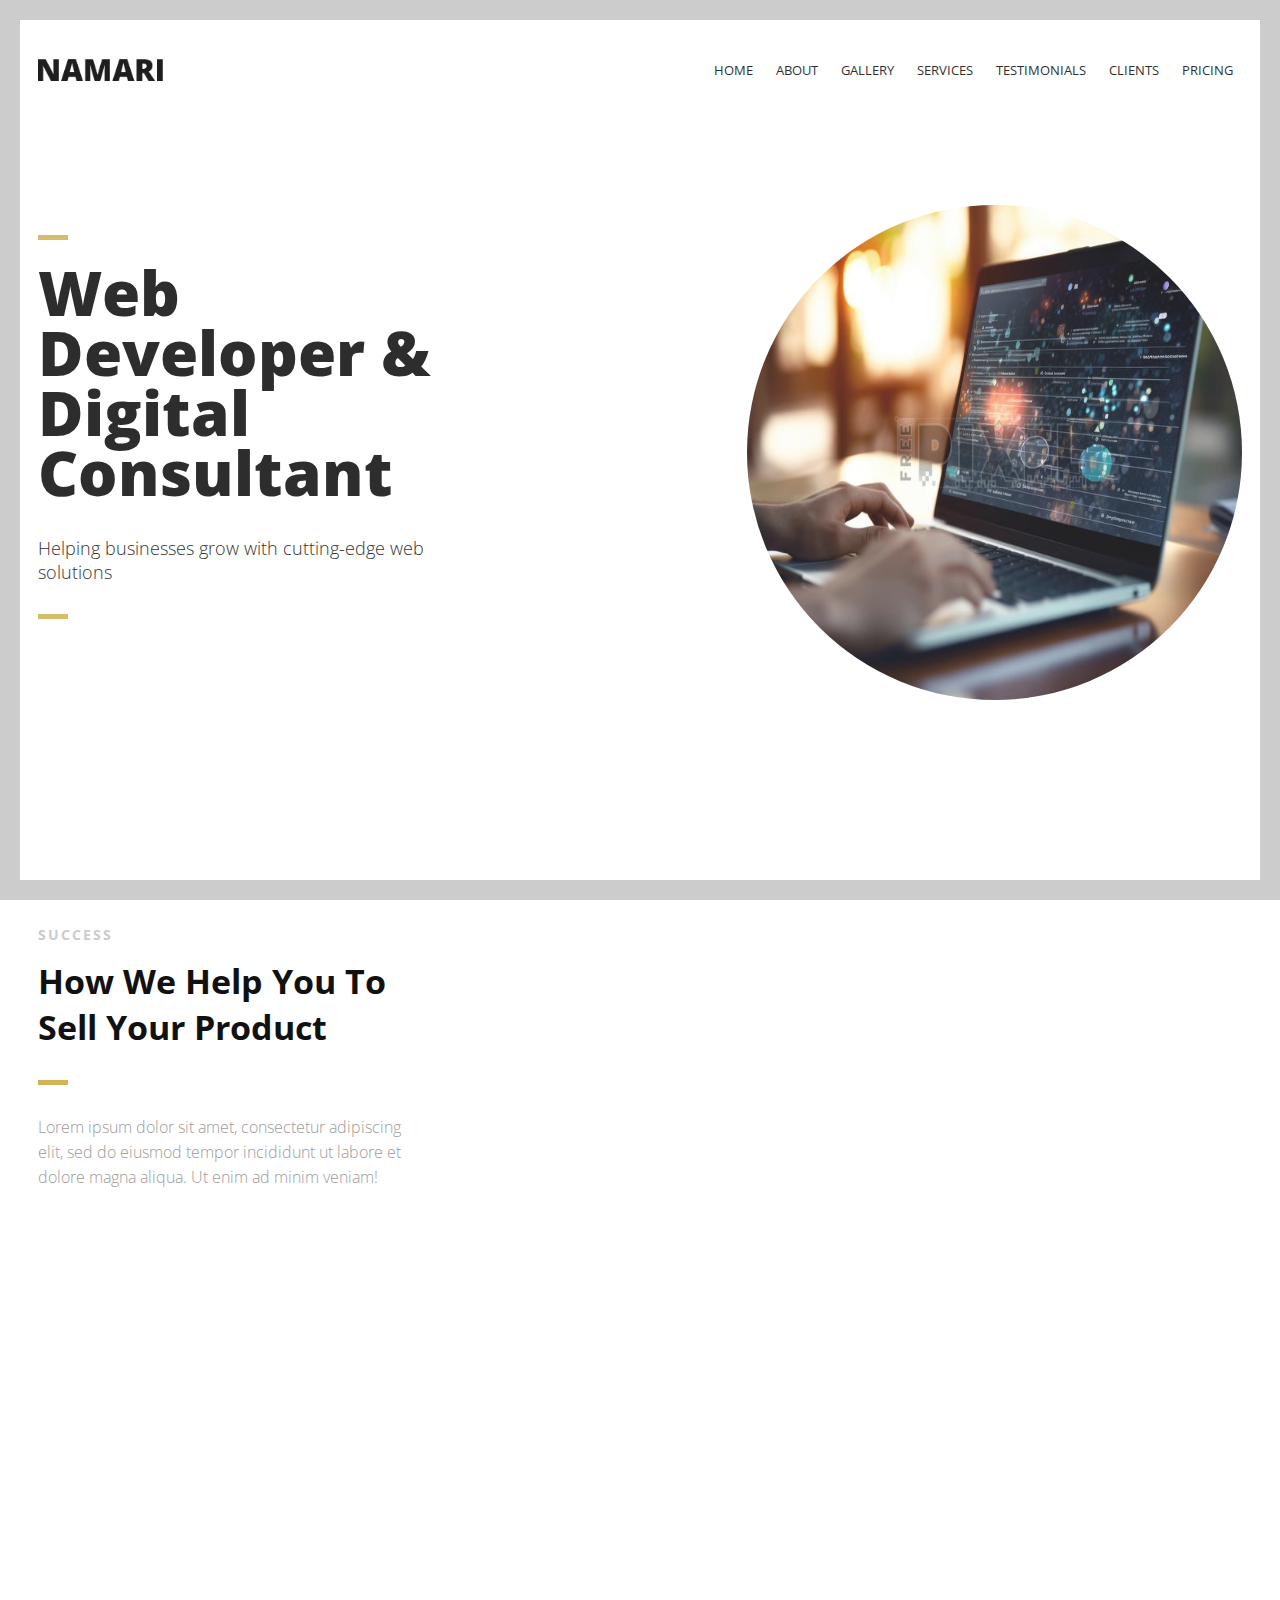
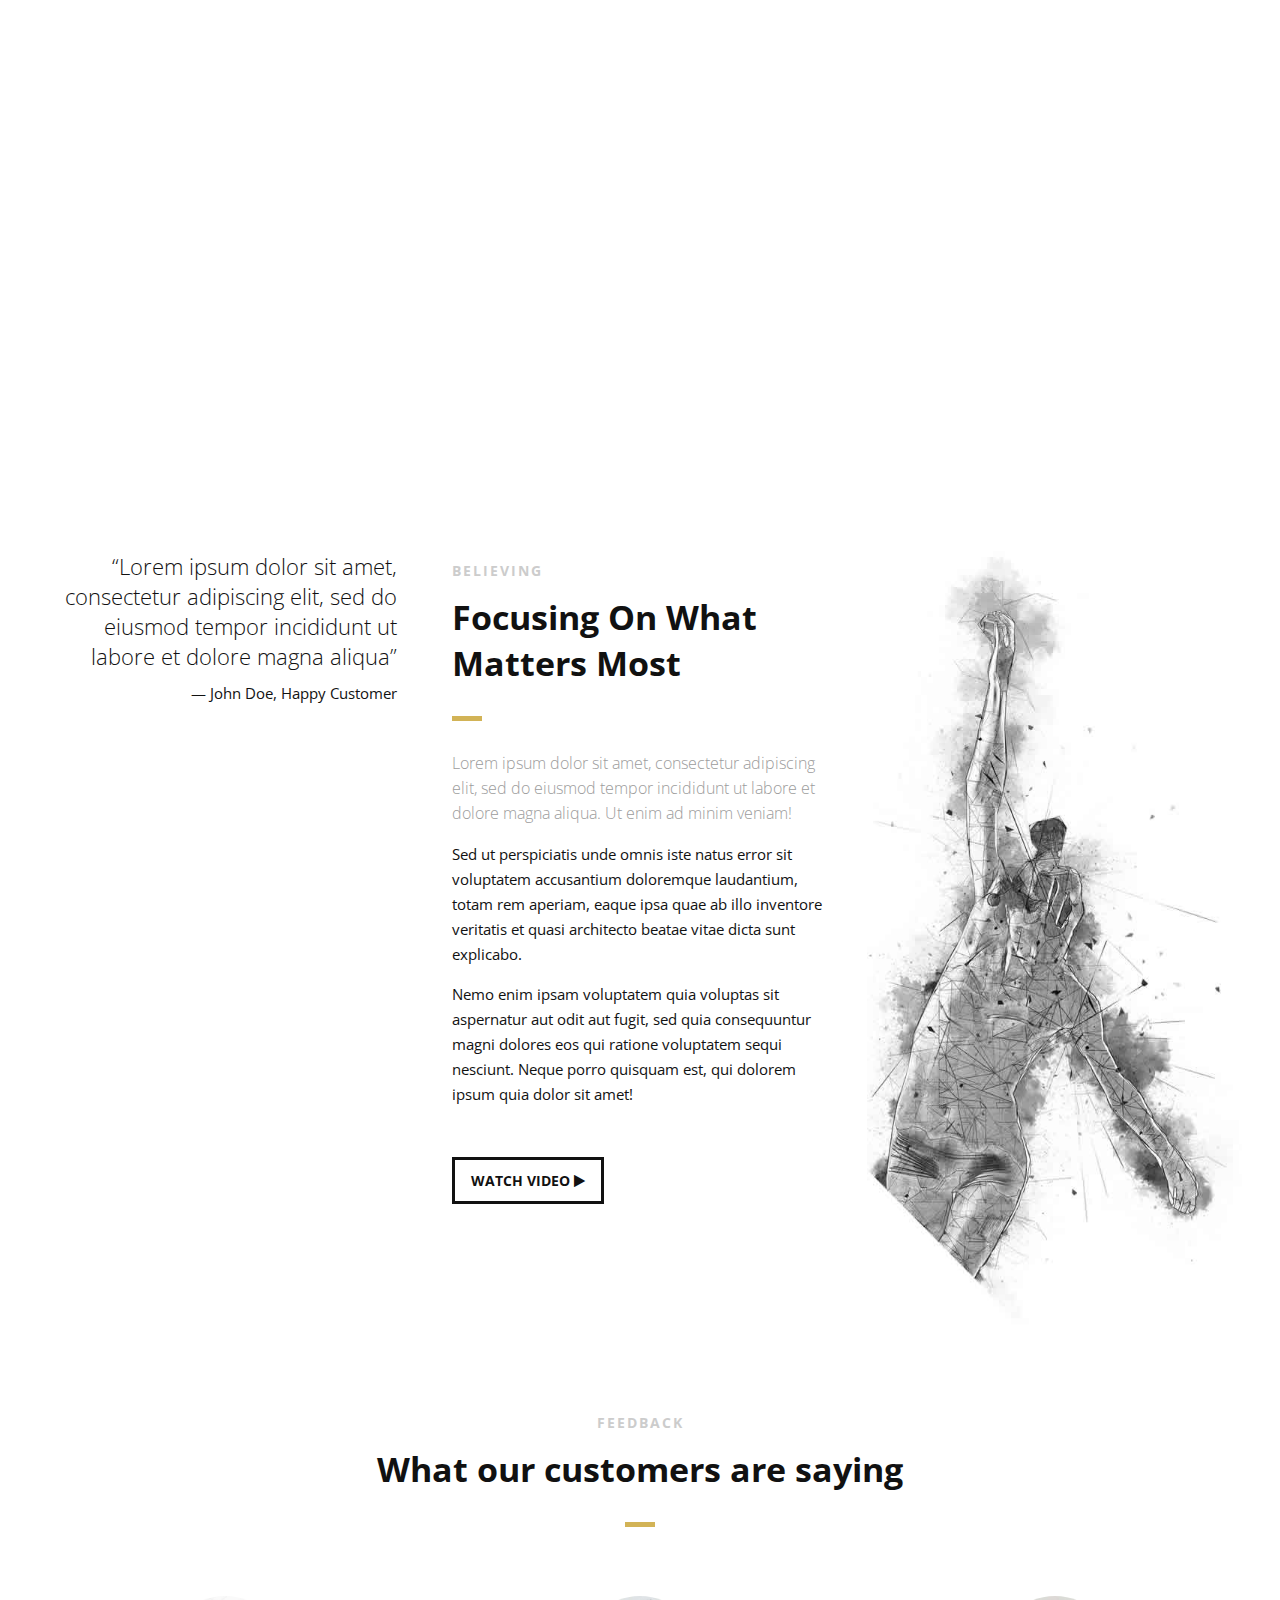
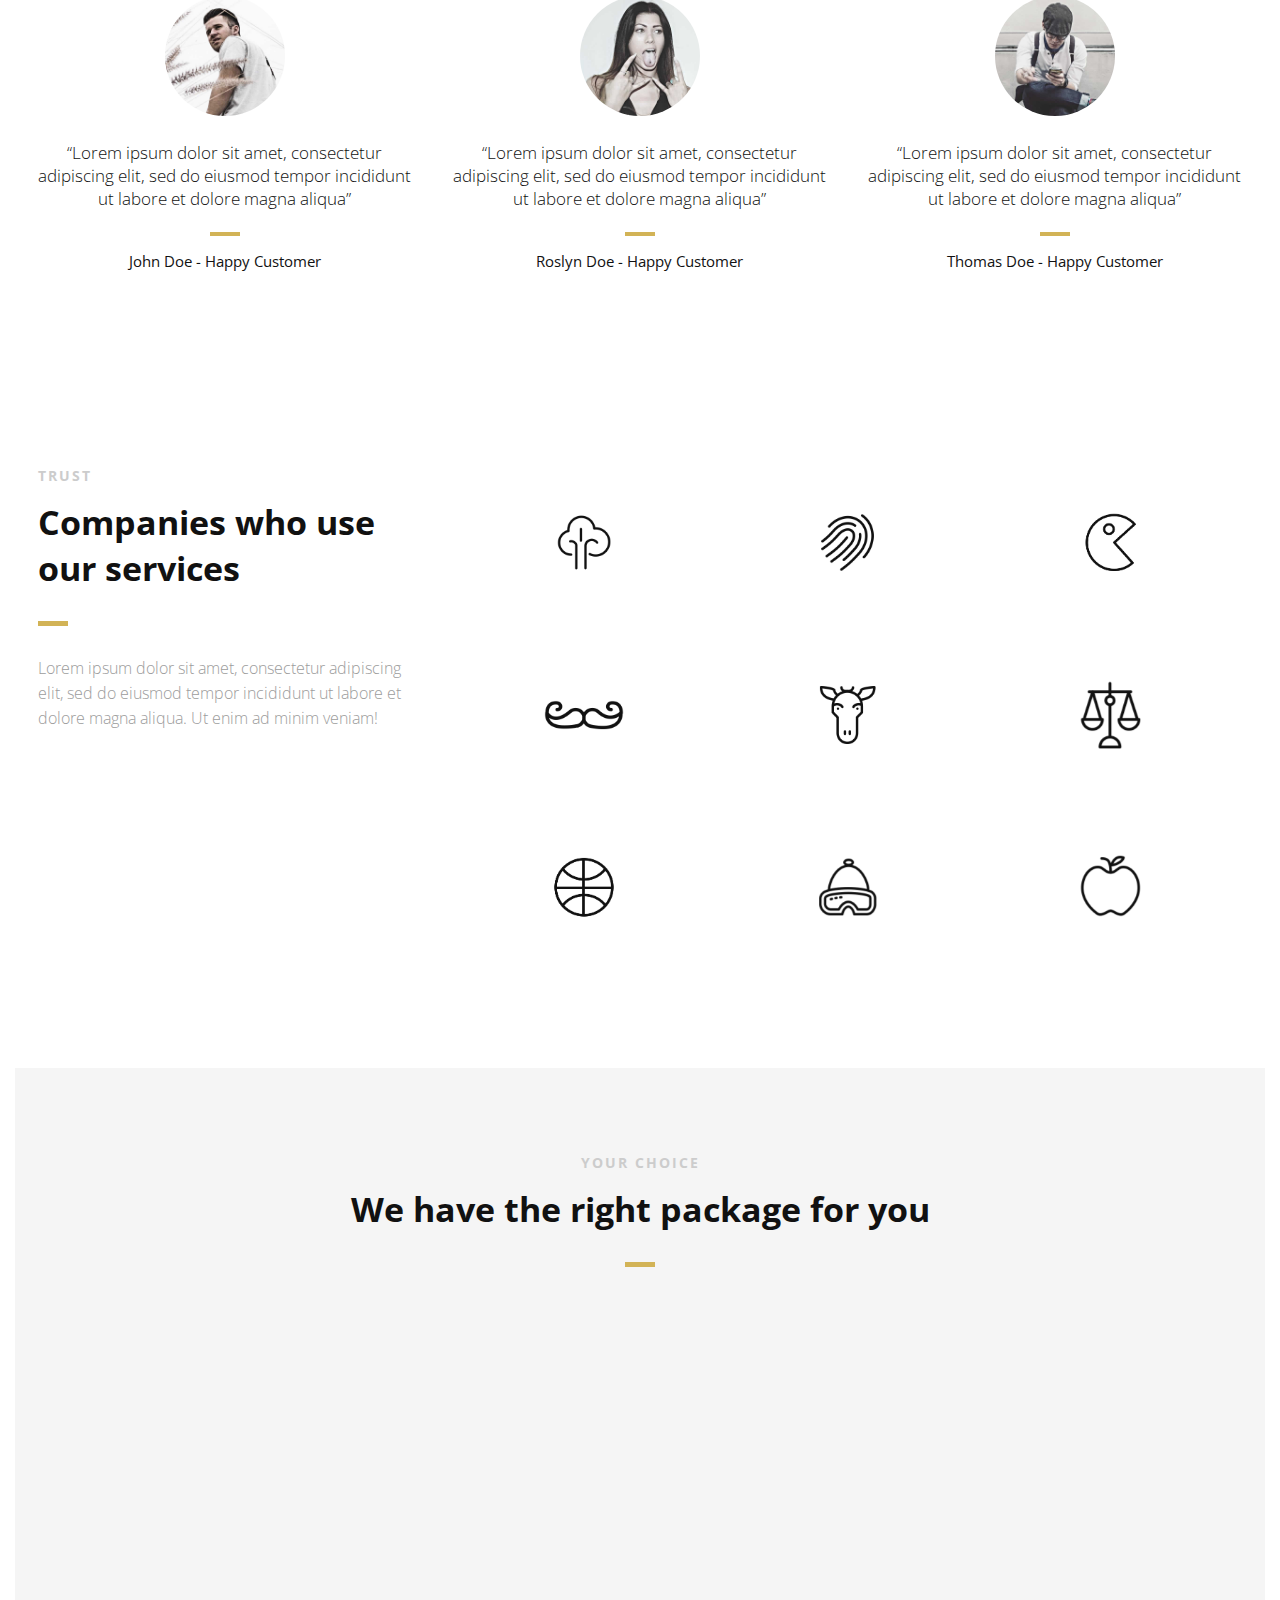
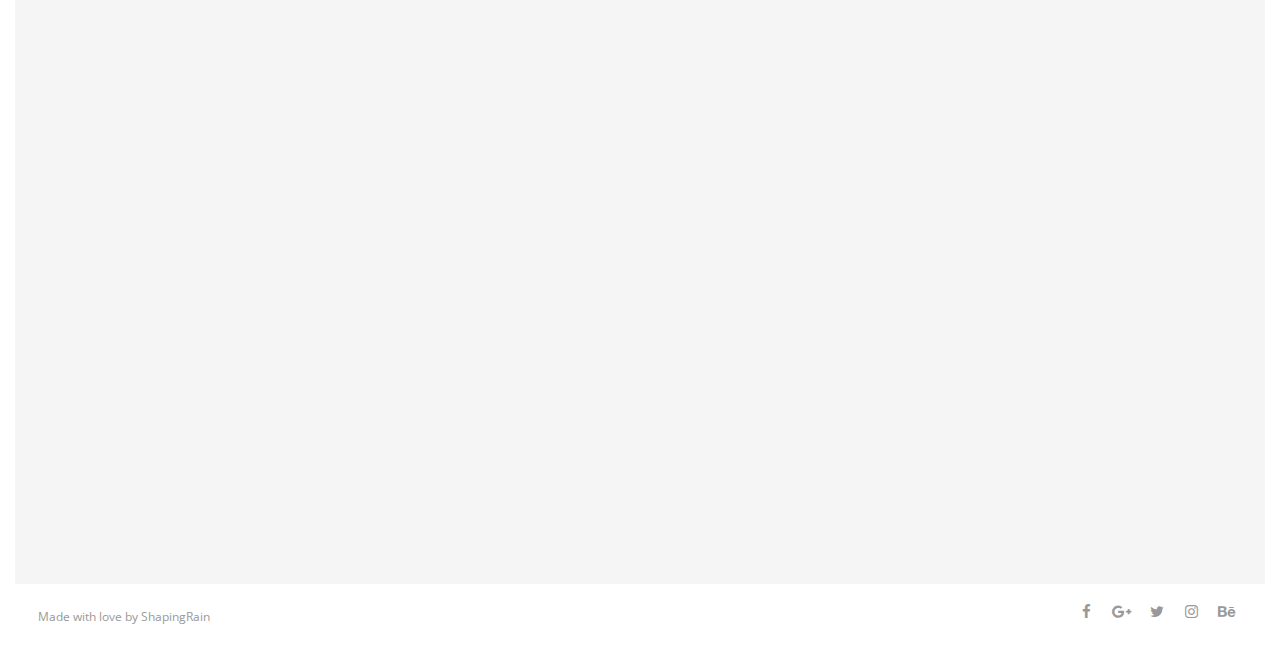
==== commit 386502fa: "additional files; changing the hero section" ====
--- a/index.html
+++ b/index.html
@@ -69,40 +69,6 @@
                     </div>
                     <!--End of Logo-->
 
-                    <aside>
-
-                        <!--Social Icons in Header-->
-                        <ul class="social-icons">
-                            <li>
-                                <a target="_blank" title="Facebook" href="https://www.facebook.com/username">
-                                    <i class="fa fa-facebook fa-1x"></i><span>Facebook</span>
-                                </a>
-                            </li>
-                            <li>
-                                <a target="_blank" title="Google+" href="http://google.com/+username">
-                                    <i class="fa fa-google-plus fa-1x"></i><span>Google+</span>
-                                </a>
-                            </li>
-                            <li>
-                                <a target="_blank" title="Twitter" href="http://www.twitter.com/username">
-                                    <i class="fa fa-twitter fa-1x"></i><span>Twitter</span>
-                                </a>
-                            </li>
-                            <li>
-                                <a target="_blank" title="Instagram" href="http://www.instagram.com/username">
-                                    <i class="fa fa-instagram fa-1x"></i><span>Instagram</span>
-                                </a>
-                            </li>
-                            <li>
-                                <a target="_blank" title="behance" href="http://www.behance.net">
-                                    <i class="fa fa-behance fa-1x"></i><span>Behance</span>
-                                </a>
-                            </li>
-                        </ul>
-                        <!--End of Social Icons in Header-->
-
-                    </aside>
-
                     <!--Main Navigation-->
                     <nav id="nav-main">
                         <ul>
@@ -144,15 +110,17 @@
             <div class="col-38">
 
                 <div class="section-heading">
-                    <h1>A FREE AND SIMPLE LANDING PAGE</h1>
-                    <h2>Namari is a free landing page template you can use for your projects. It is free to use for your
-                        personal and commercial projects, enjoy!</h2>
-                </div>
-
-                <!--Call to Action-->
-                <a href="#" class="button">START CREATING TODAY</a>
-                <!--End Call to Action-->
-
+                    <h1>Web Developer & Digital Consultant</h1>
+                    <h2>Helping businesses grow with cutting-edge web solutions</h2>
+                </div>
+
+
+            </div>
+            <div class="col-61">
+              <div class="header-image">
+                <img src="./images/banner-images/banner-image-5.jpg" alt="Namari Landing Page"/>
+              </div>
+              
             </div>
 
         </div><!--End of Row-->
--- a/css/style.css
+++ b/css/style.css
@@ -30,6 +30,10 @@
 /* 1. Defaults & Reset of specific styles across browsers */
 /*------------------------------------------------------------------------------------------*/
 
+body {
+    background-color: #FCFFFF;
+}
+
 *, *:before, *:after {
     -webkit-box-sizing: border-box;
     -moz-box-sizing: border-box;
@@ -318,7 +322,7 @@
 }
 
 #header ul {
-    text-align: center;
+    text-align: right;
 }
 
 #header li {
@@ -345,6 +349,16 @@
     margin-right: 10px;
     font-weight: 900;
     padding: 0;
+}
+
+.header-image {
+    text-align: right;
+}
+
+.header-image img{
+    border-radius: 50%;
+    height: 55vh;
+    width: 55vh;
 }
 
 #logo h2 {
@@ -2126,6 +2140,10 @@
         padding-left: 0;
     }
 
+    .header-image {
+        display: none!important;
+    }
+
     /*-----------------Header Elements-----------------*/
     #header .row {
         padding: 0 15px !important;
@@ -2197,6 +2215,9 @@
 ===============================*/
 @media (min-width: 480px) and (max-width: 767px) {
 
+    .header-image {
+        display: none!important;
+    }
     #wrapper {
         margin:0;
         padding:0;
--- a/css/namari-color.css
+++ b/css/namari-color.css
@@ -124,7 +124,6 @@
 /* Banner Background and Text Colors */
 
 #banner {
-    background: url("../images/banner-images/banner-image-1.jpg") no-repeat center top;
     background-size:cover;
 }
 
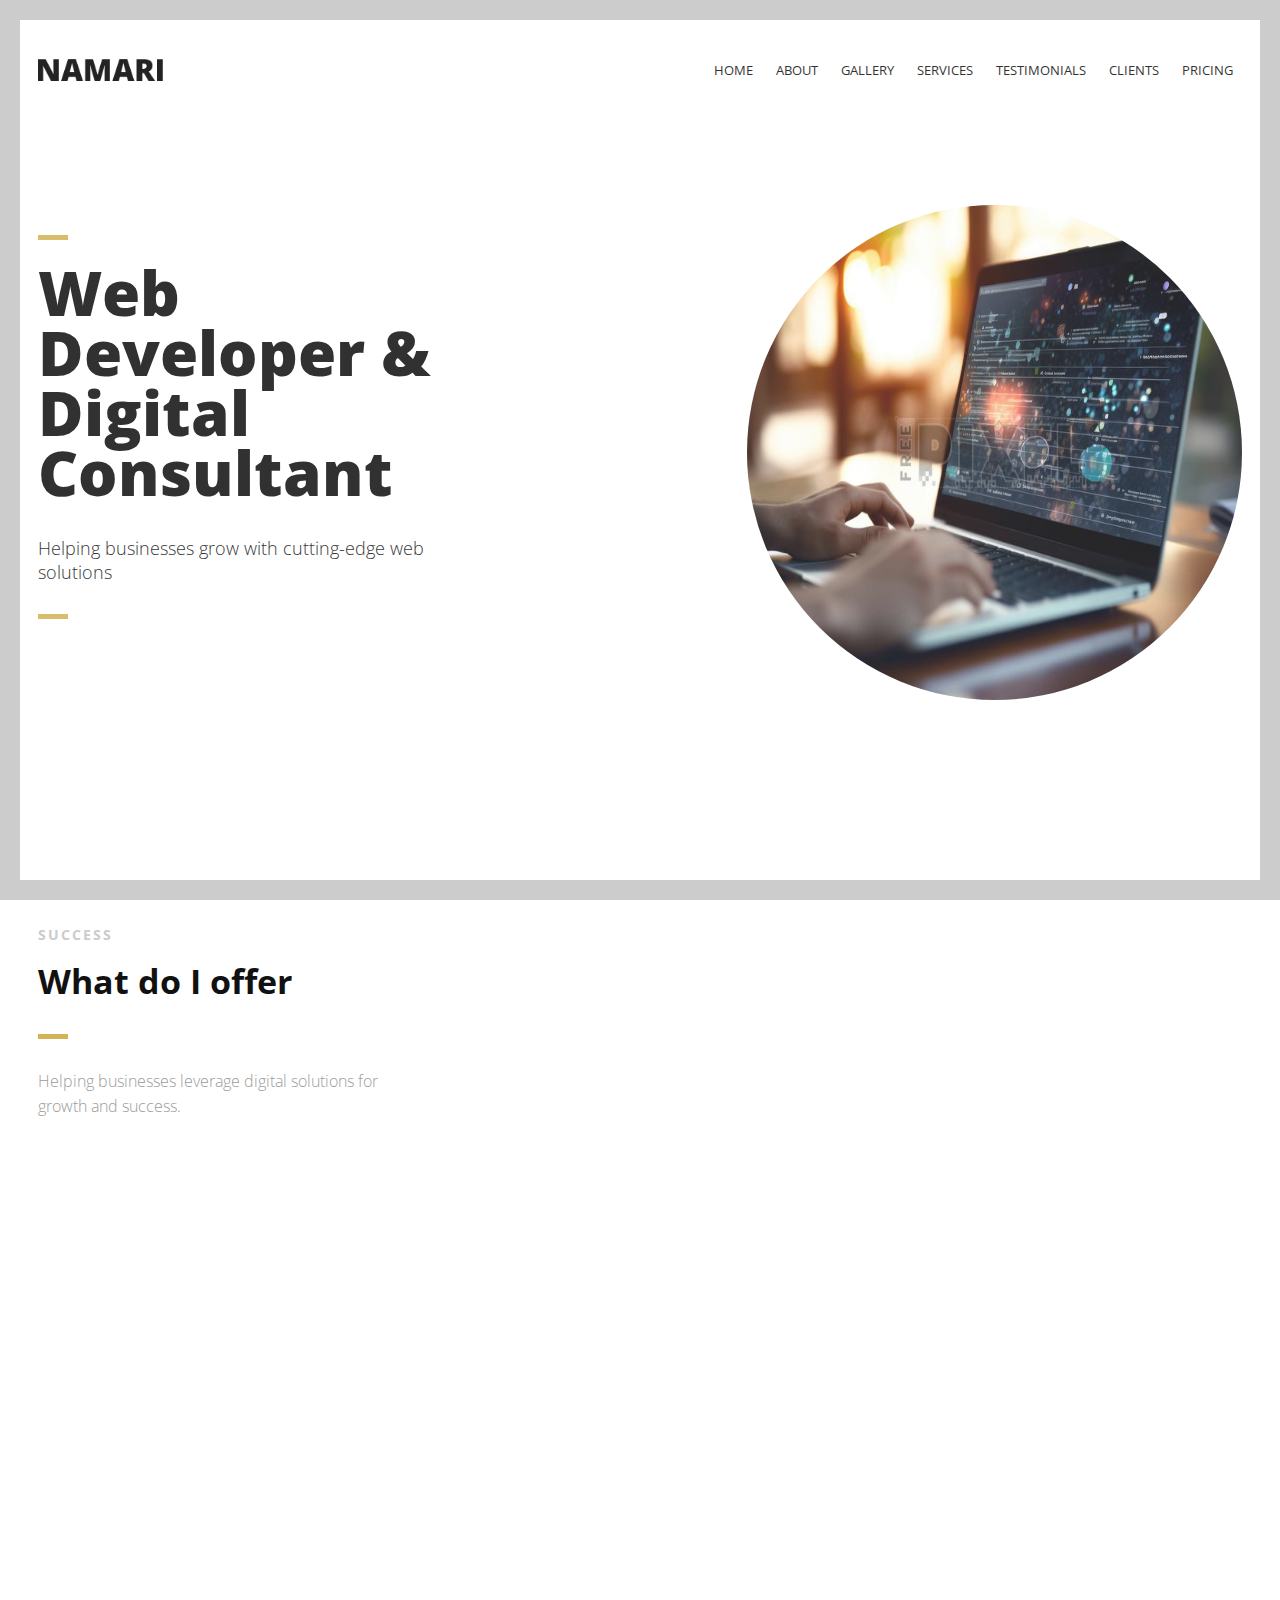
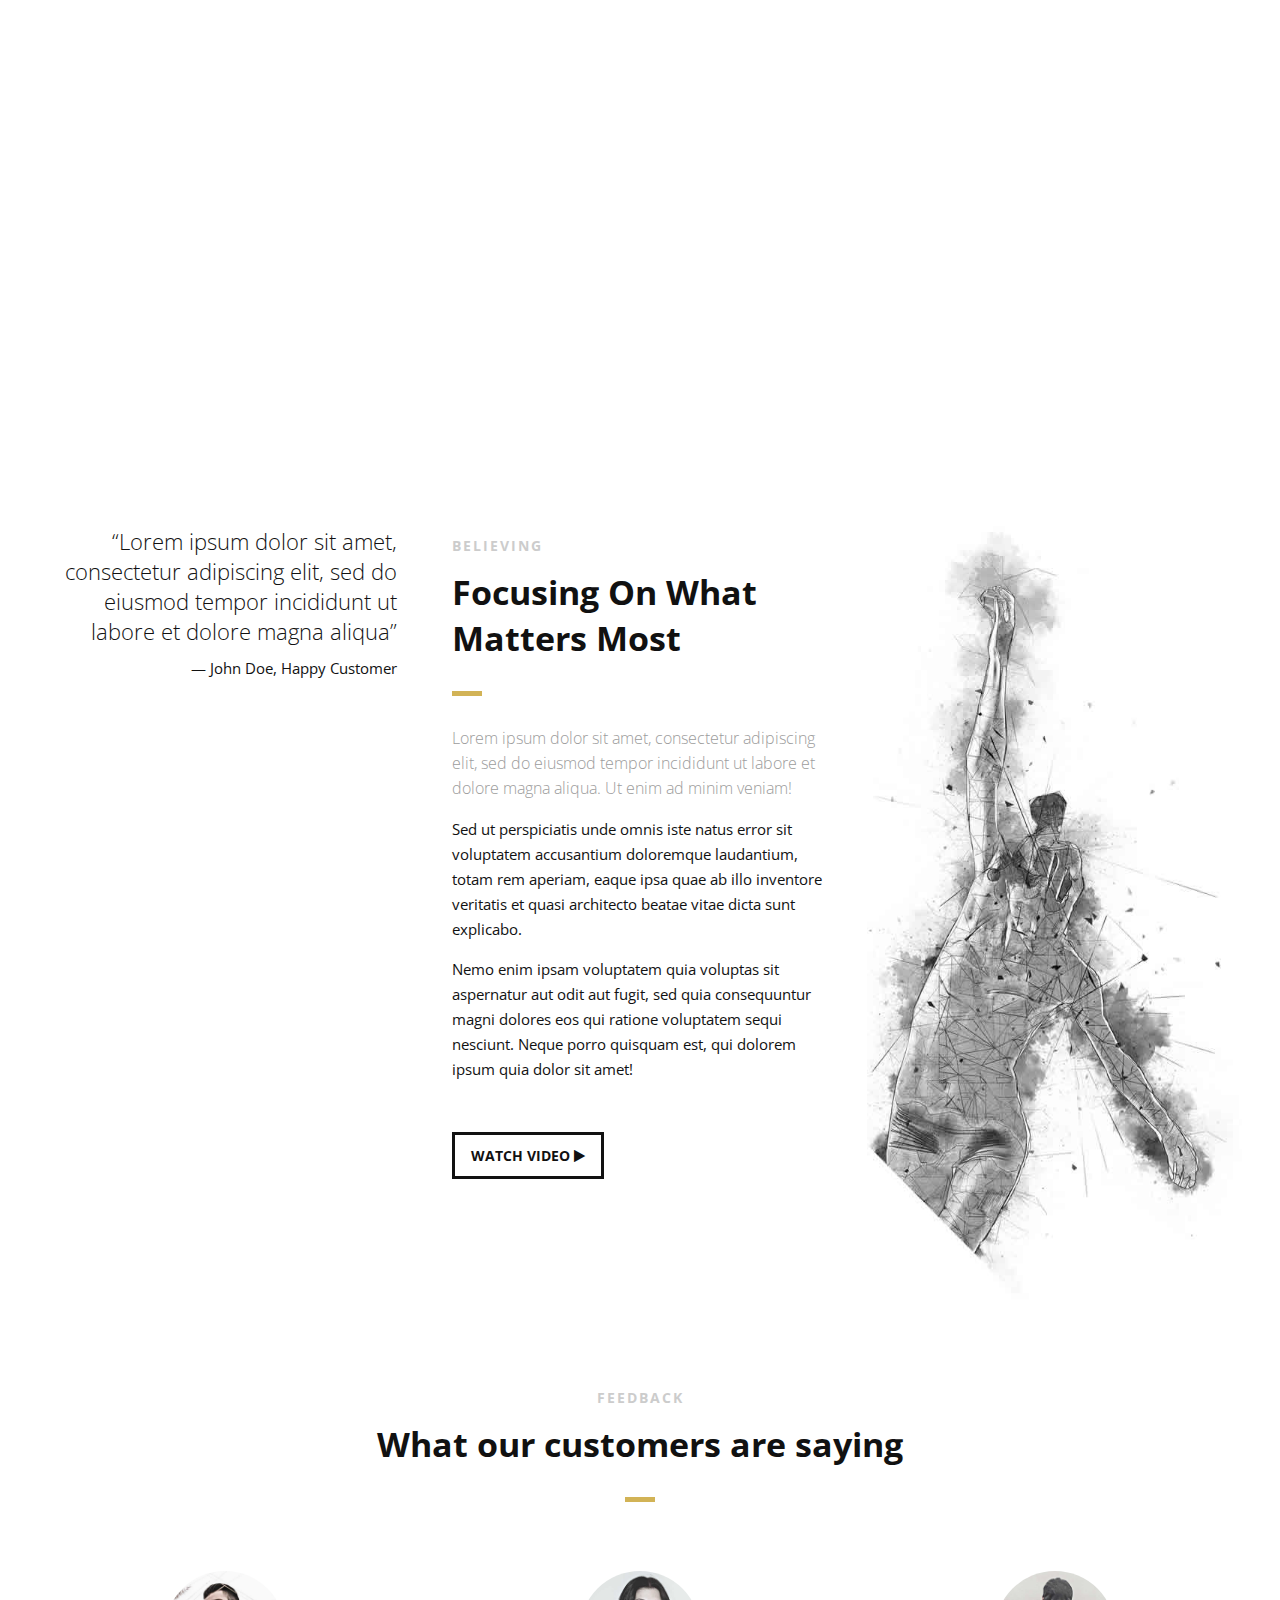
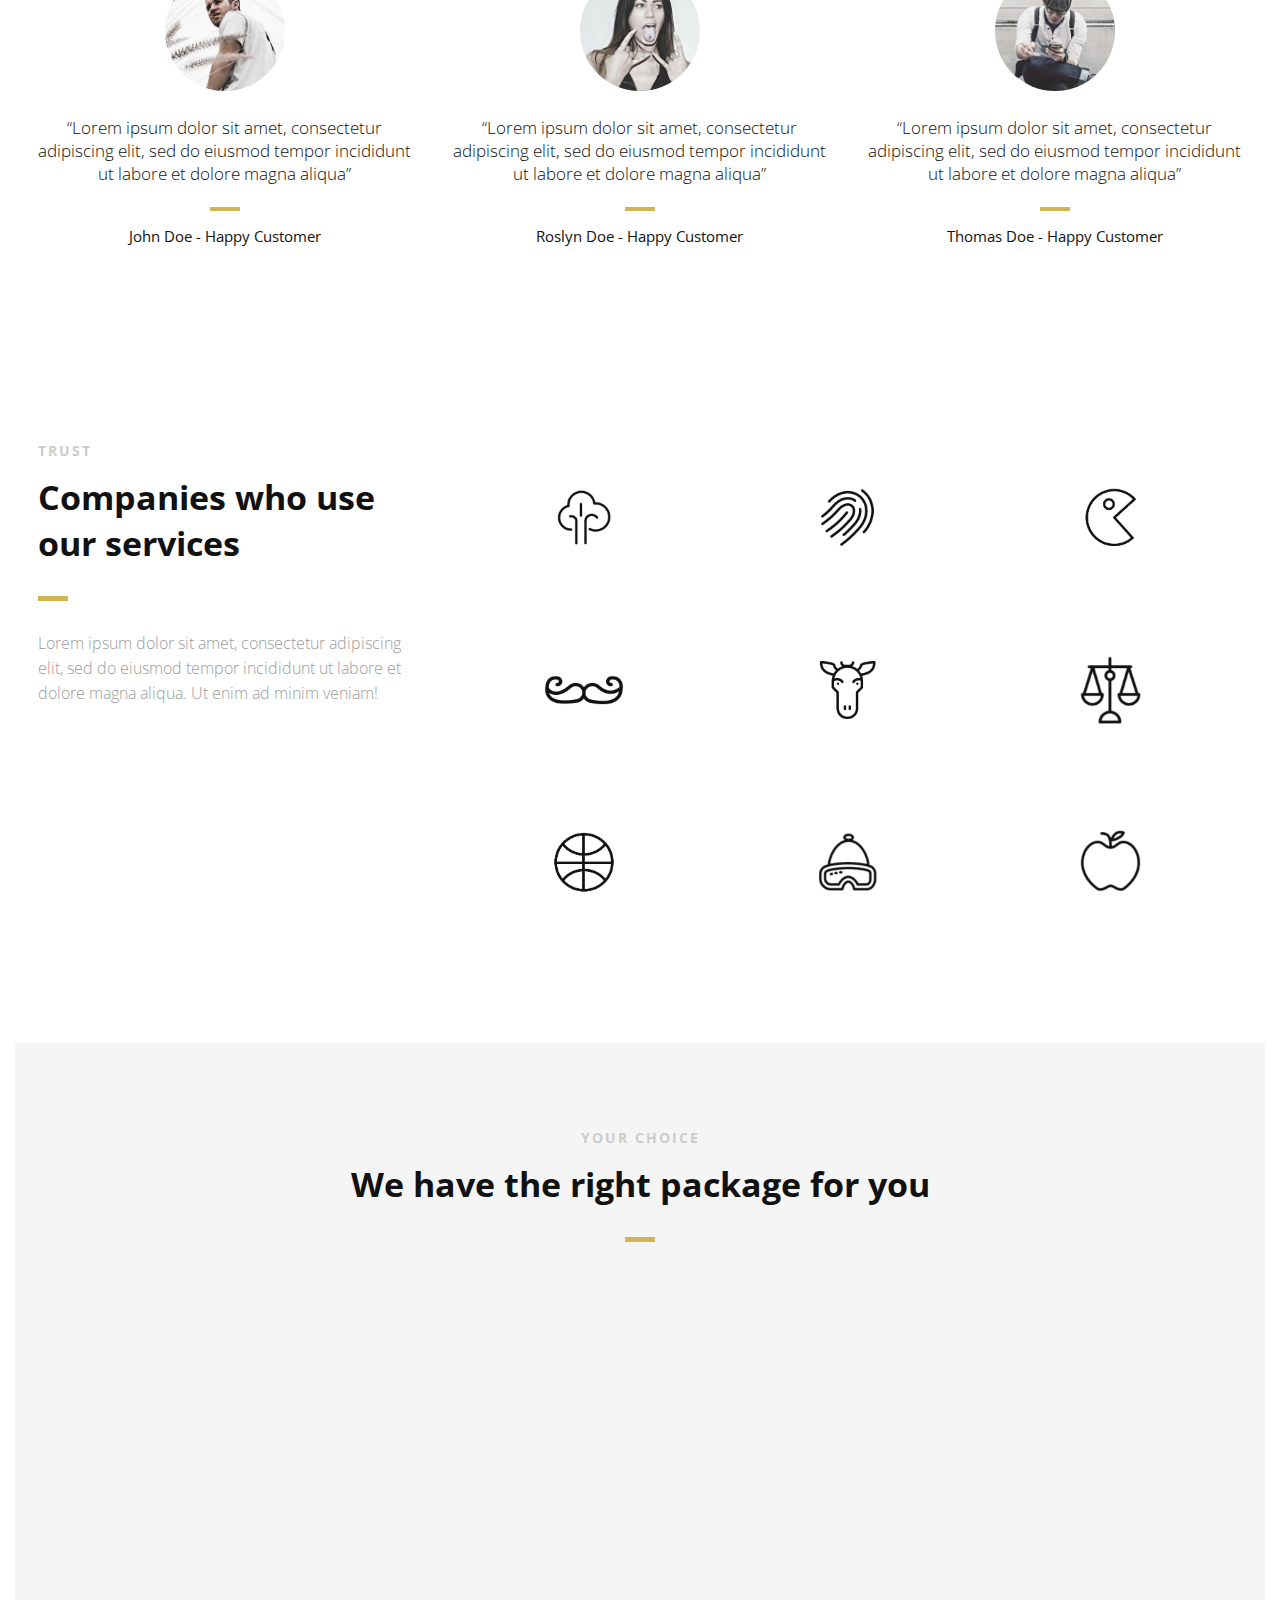
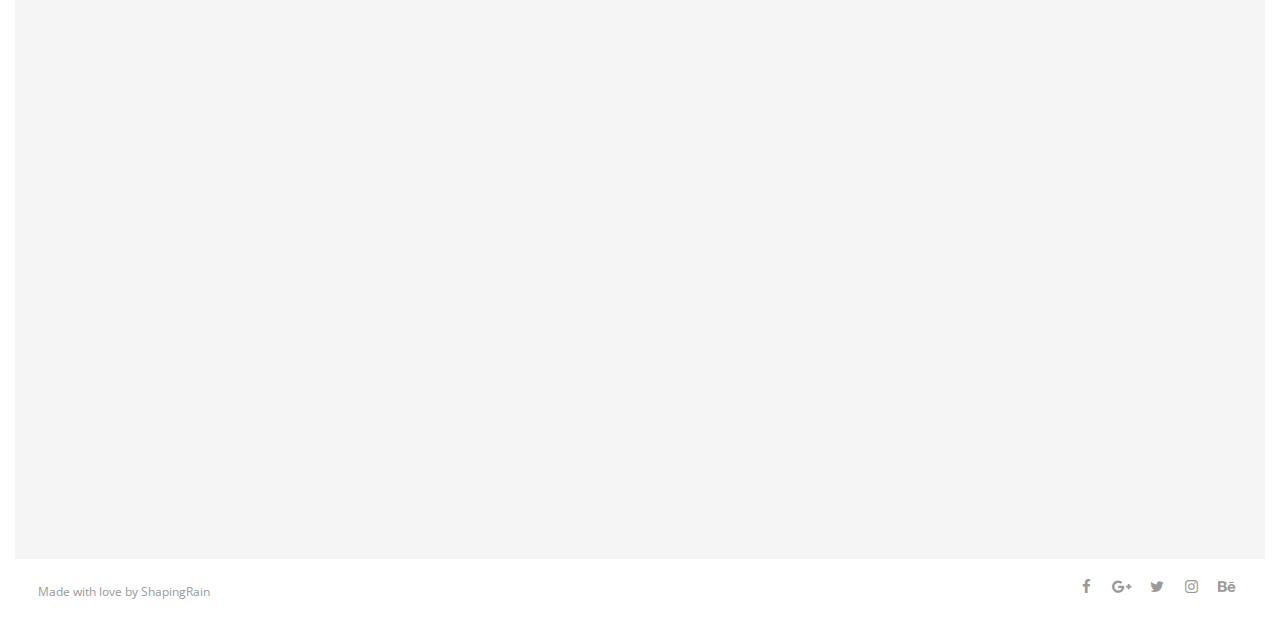
==== commit 8f489c29: "change static content about section" ====
--- a/index.html
+++ b/index.html
@@ -137,9 +137,8 @@
                 <div class="col-3">
                     <div class="section-heading">
                         <h3>SUCCESS</h3>
-                        <h2 class="section-title">How We Help You To Sell Your Product</h2>
-                        <p class="section-subtitle">Lorem ipsum dolor sit amet, consectetur adipiscing elit, sed do
-                            eiusmod tempor incididunt ut labore et dolore magna aliqua. Ut enim ad minim veniam!</p>
+                        <h2 class="section-title">What do I offer</h2>
+                        <p class="section-subtitle">Helping businesses leverage digital solutions for growth and success.</p>
                     </div>
 
                 </div>
@@ -154,9 +153,8 @@
                         </div>
                         <!--Icon Block Description-->
                         <div class="icon-block-description">
-                            <h4>HTML5 &amp; CSS3</h4>
-                            <p>Has ne tritani atomorum conclusionemque, in dolorum volumus cotidieque eum. At vis choro
-                                neglegentur iudico</p>
+                            <h4>Web Development</h4>
+                            <p>Custom website and web application development for businesses.</p>
                         </div>
                     </div>
                     <!--End of Icon Block-->
@@ -169,9 +167,22 @@
                         </div>
                         <!--Icon Block Description-->
                         <div class="icon-block-description">
-                            <h4>Easy to Use</h4>
-                            <p>Cu vero ipsum vim, doctus facilisi sea in. Eam ex falli honestatis repudiandae, sit
-                                detracto mediocrem disputationi</p>
+                            <h4>Digital Strategy</h4>
+                            <p>Helping businesses transition to digital-first strategies.</p>
+                        </div>
+                    </div>
+                    <!--End of Icon Block-->
+
+                    <!--Icon Block-->
+                    <div class="col-2 icon-block icon-top wow fadeInUp" data-wow-delay="0.5s">
+                        <!--Icon-->
+                        <div class="icon">
+                            <i class="fa fa-rocket fa-2x"></i>
+                        </div>
+                        <!--Icon Block Description-->
+                        <div class="icon-block-description">
+                            <h4>SEO and Performance</h4>
+                            <p>Optimizing websites for speed, SEO, and user engagement.</p>
                         </div>
                     </div>
                     <!--End of Icon Block-->
@@ -184,24 +195,8 @@
                         </div>
                         <!--Icon Block Description-->
                         <div class="icon-block-description">
-                            <h4>Fully Responsive</h4>
-                            <p>Id porro tritani recusabo usu, eum intellegam consequuntur et. Fugit debet ea sit, an pro
-                                nemore vivendum</p>
-                        </div>
-                    </div>
-                    <!--End of Icon Block-->
-
-                    <!--Icon Block-->
-                    <div class="col-2 icon-block icon-top wow fadeInUp" data-wow-delay="0.5s">
-                        <!--Icon-->
-                        <div class="icon">
-                            <i class="fa fa-rocket fa-2x"></i>
-                        </div>
-                        <!--Icon Block Description-->
-                        <div class="icon-block-description">
-                            <h4>Parallax Effect</h4>
-                            <p>Id porro tritani recusabo usu, eum intellegam consequuntur et. Fugit debet ea sit, an pro
-                                nemore vivendum</p>
+                            <h4> UI/UX & Interactive Design</h4>
+                            <p>Creating visually appealing and user-friendly designs that enhance customer experience and engagement.</p>
                         </div>
                     </div>
                     <!--End of Icon Block-->
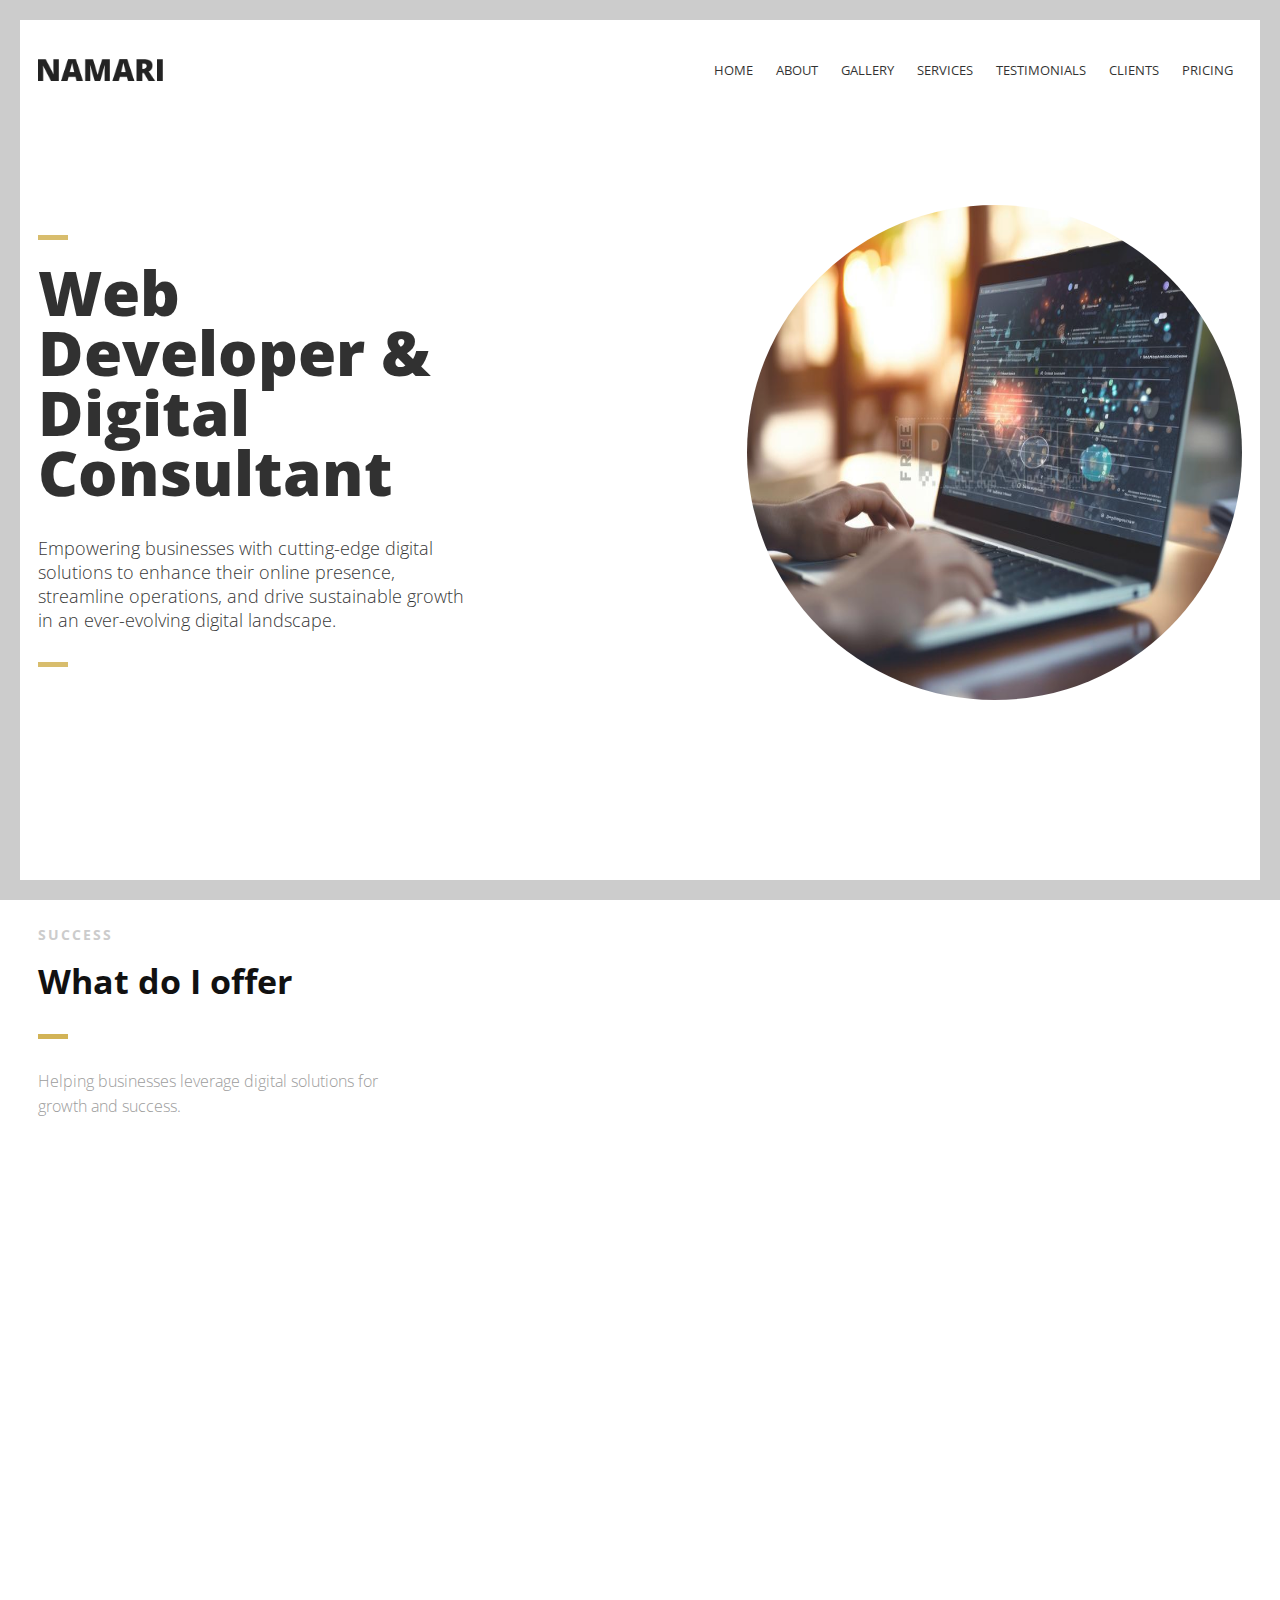
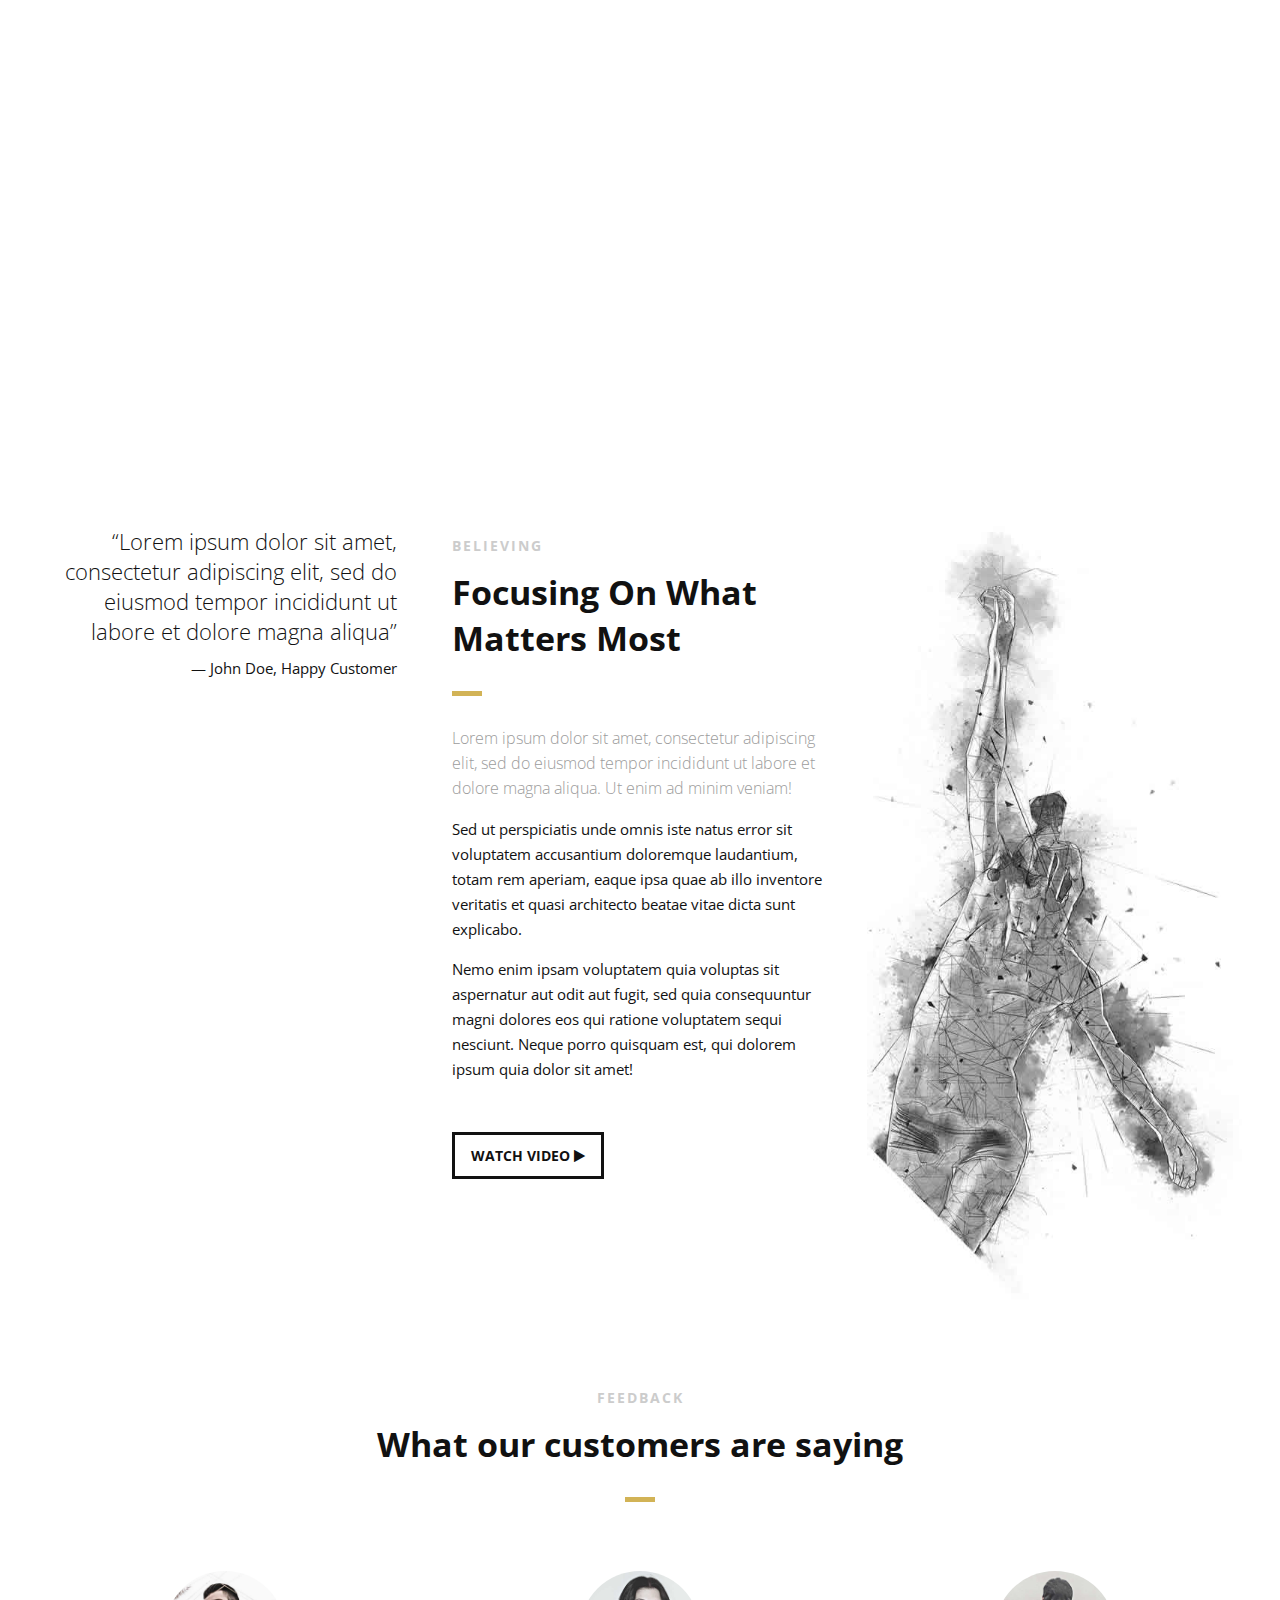
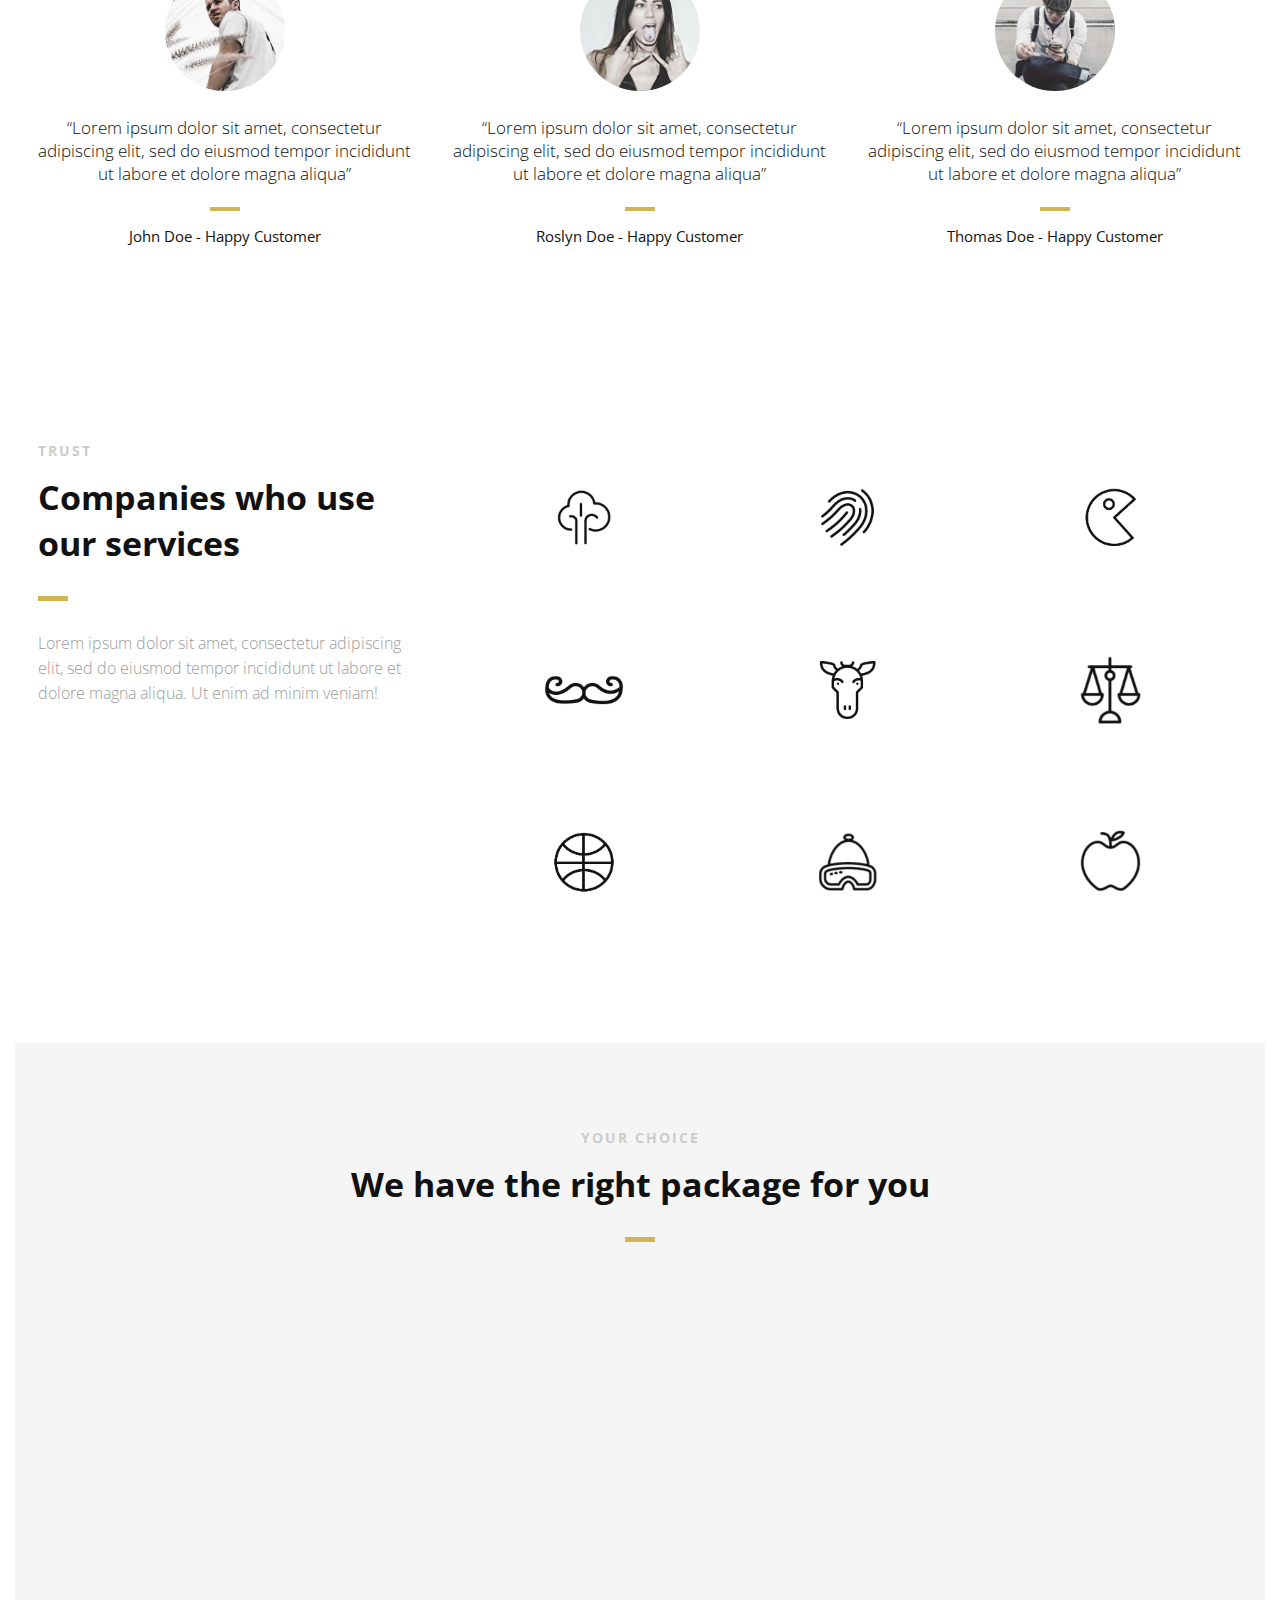
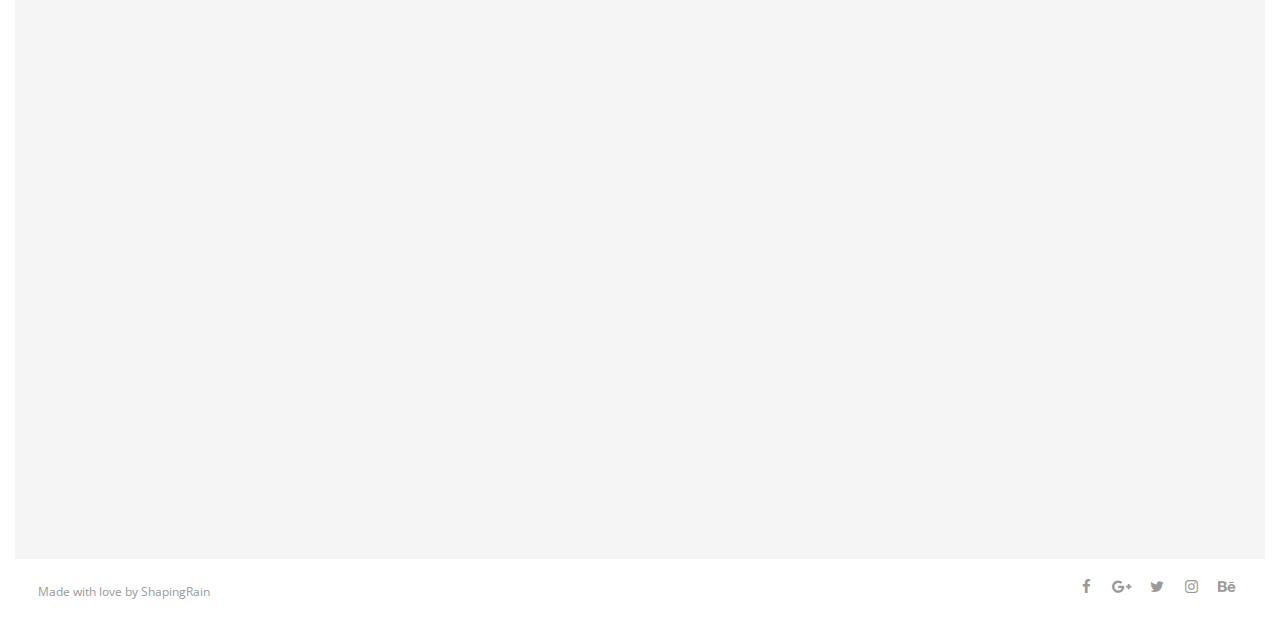
==== commit 997da07b: "change sentence in about sectin" ====
--- a/index.html
+++ b/index.html
@@ -111,7 +111,7 @@
 
                 <div class="section-heading">
                     <h1>Web Developer & Digital Consultant</h1>
-                    <h2>Helping businesses grow with cutting-edge web solutions</h2>
+                    <h2>Empowering businesses with cutting-edge digital solutions to enhance their online presence, streamline operations, and drive sustainable growth in an ever-evolving digital landscape.</h2>
                 </div>
 
 
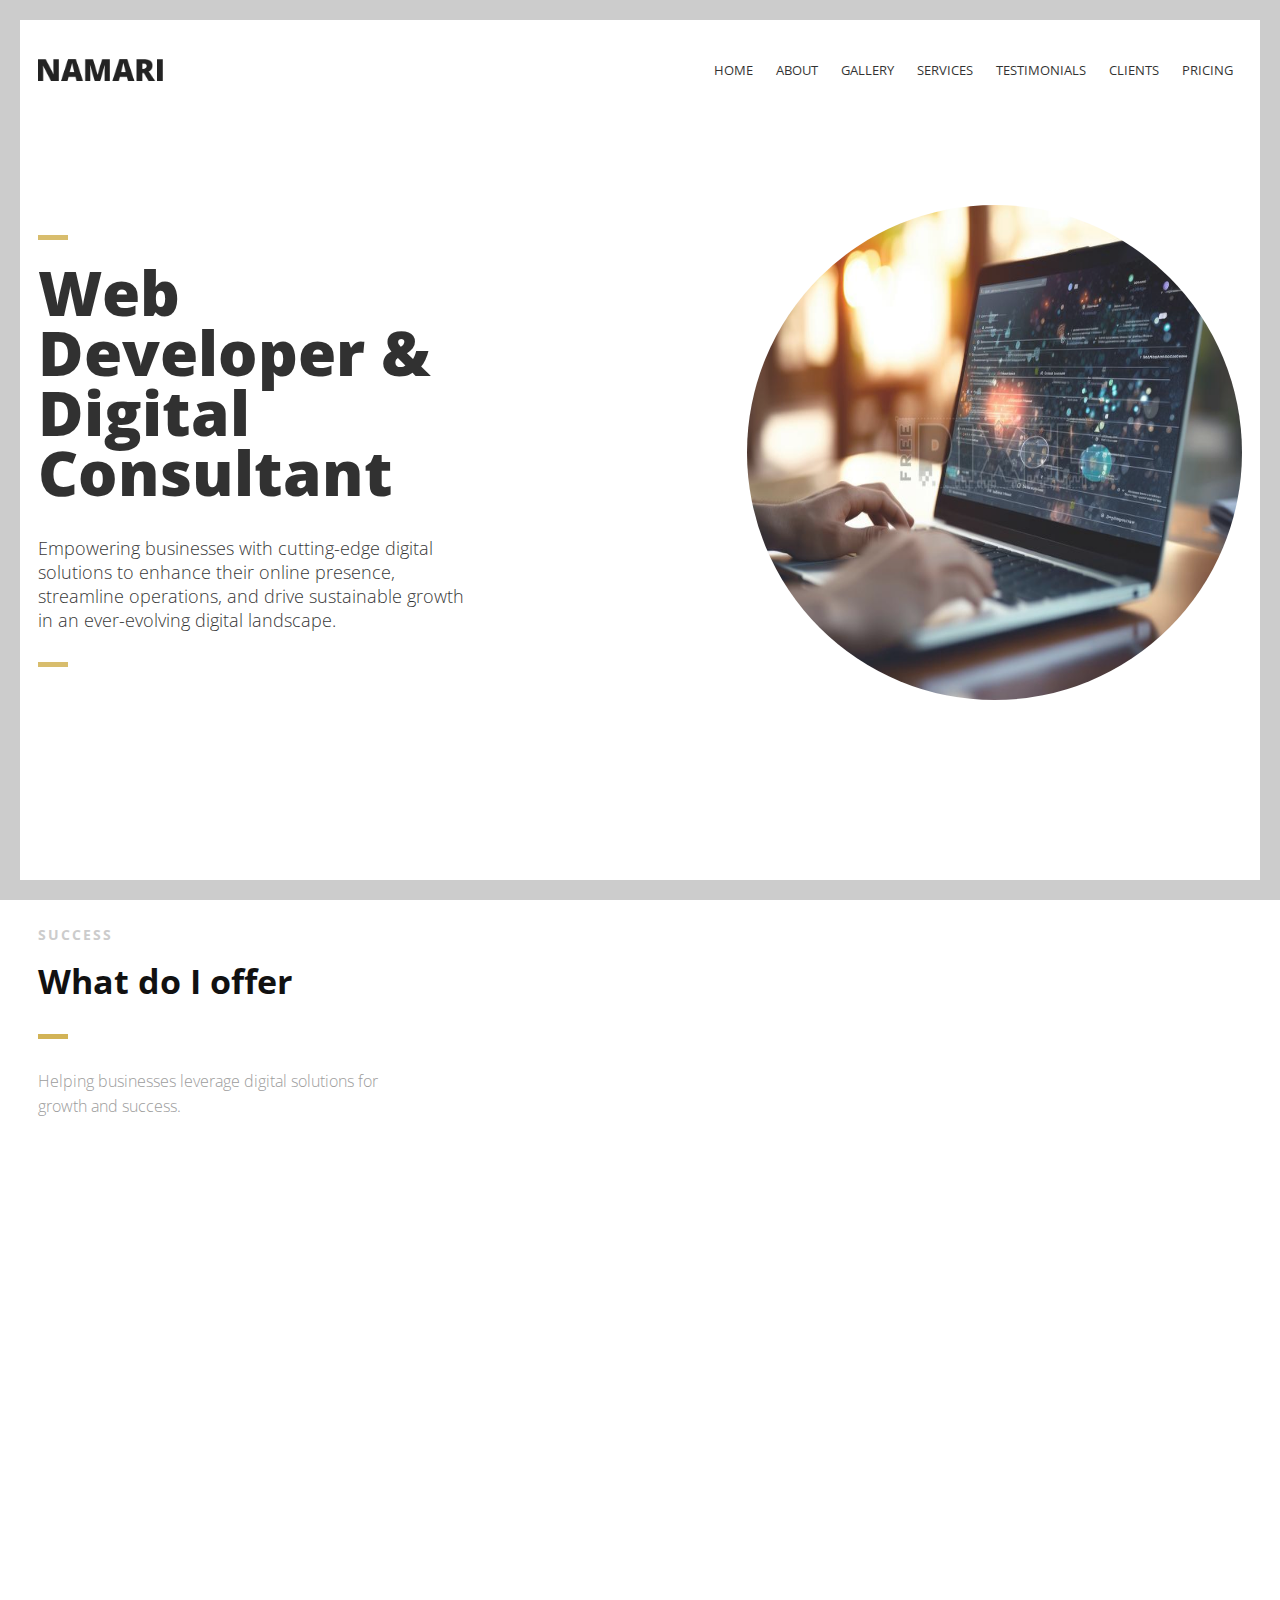
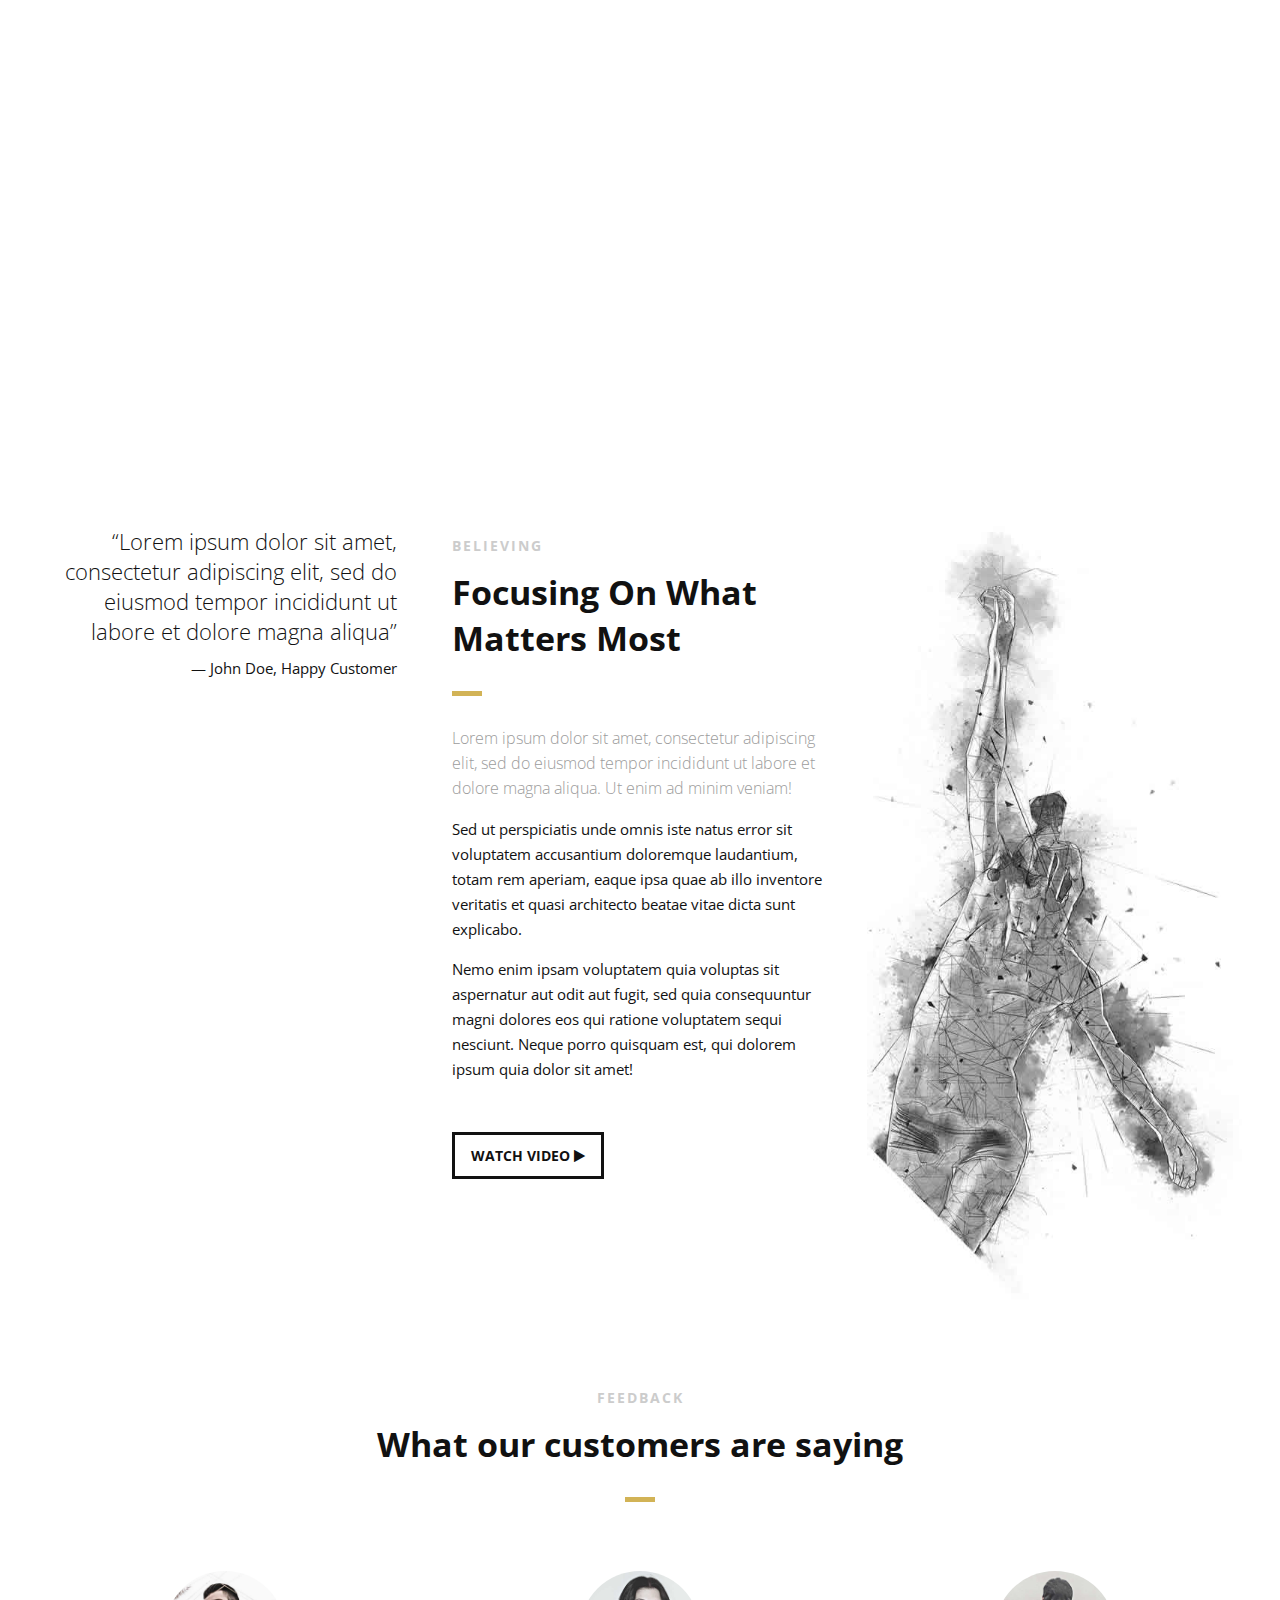
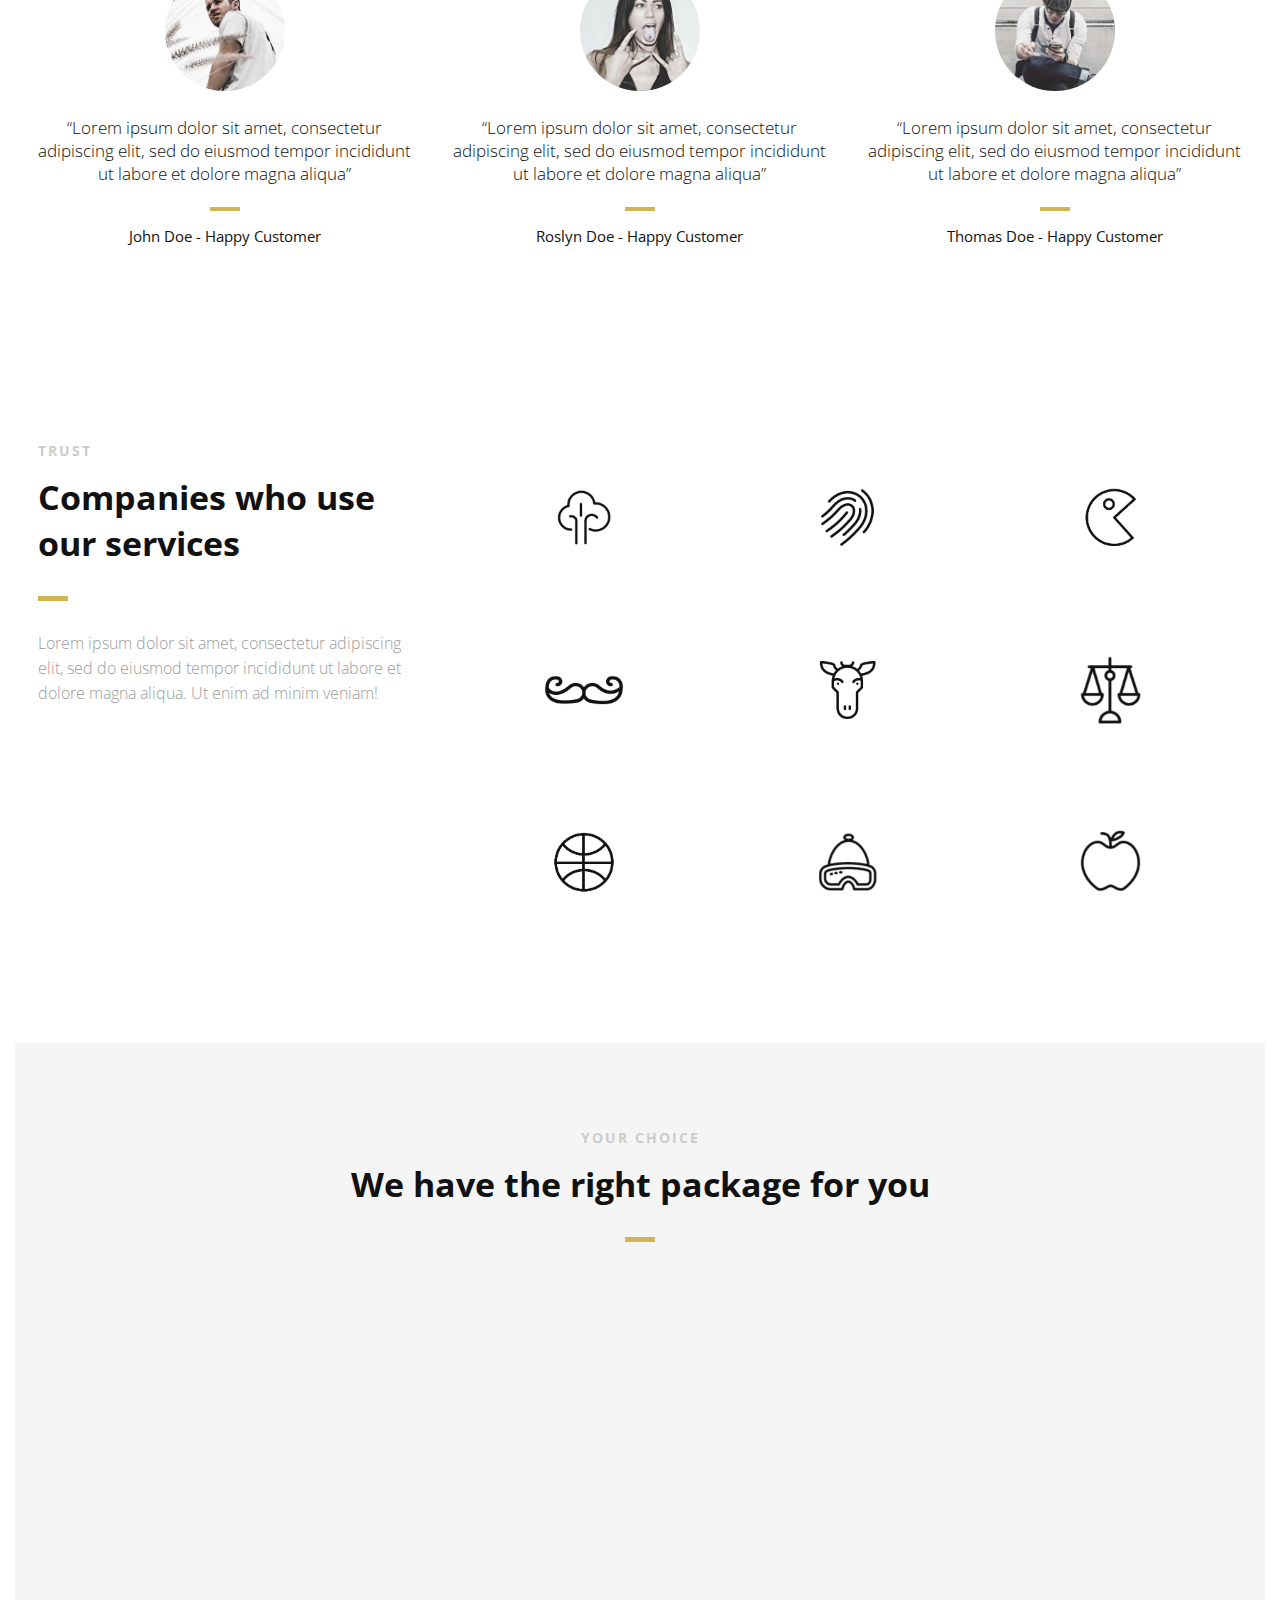
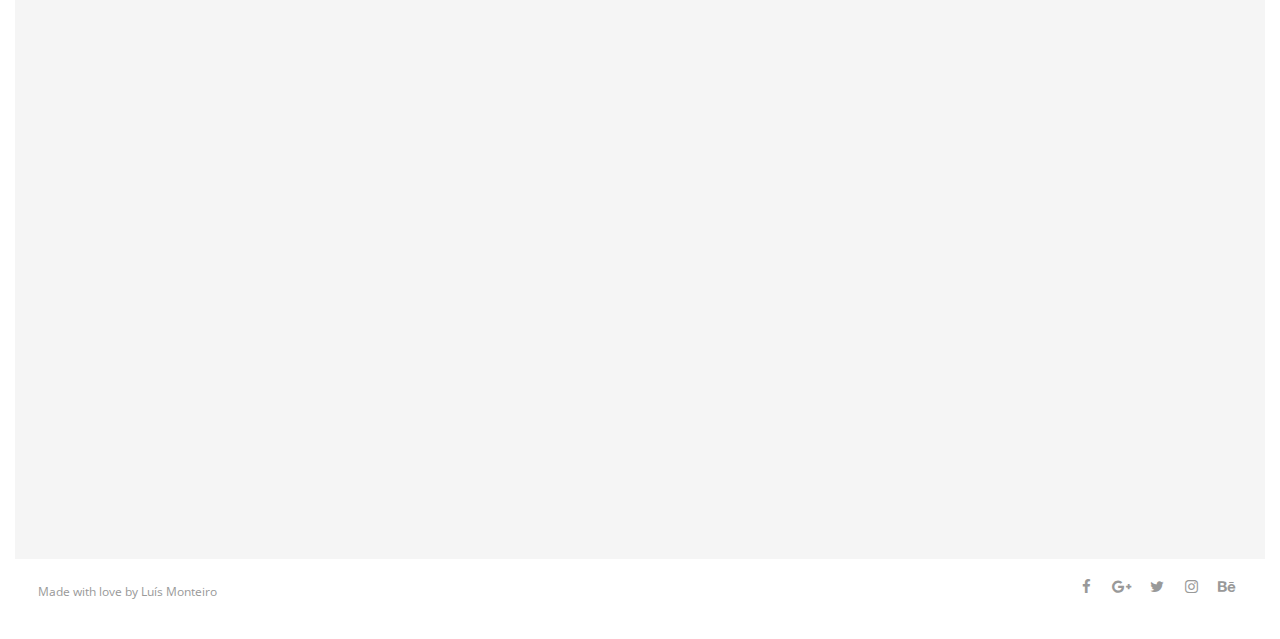
==== commit 766070eb: "change name in footer" ====
--- a/index.html
+++ b/index.html
@@ -476,7 +476,7 @@
     <footer id="landing-footer" class="clearfix">
         <div class="row clearfix">
 
-            <p id="copyright" class="col-2">Made with love by <a href="https://www.shapingrain.com">ShapingRain</a></p>
+            <p id="copyright" class="col-2">Made with love by <a href="https://www.shapingrain.com">Luís Monteiro</a></p>
 
             <!--Social Icons in Footer-->
             <ul class="col-2 social-icons">
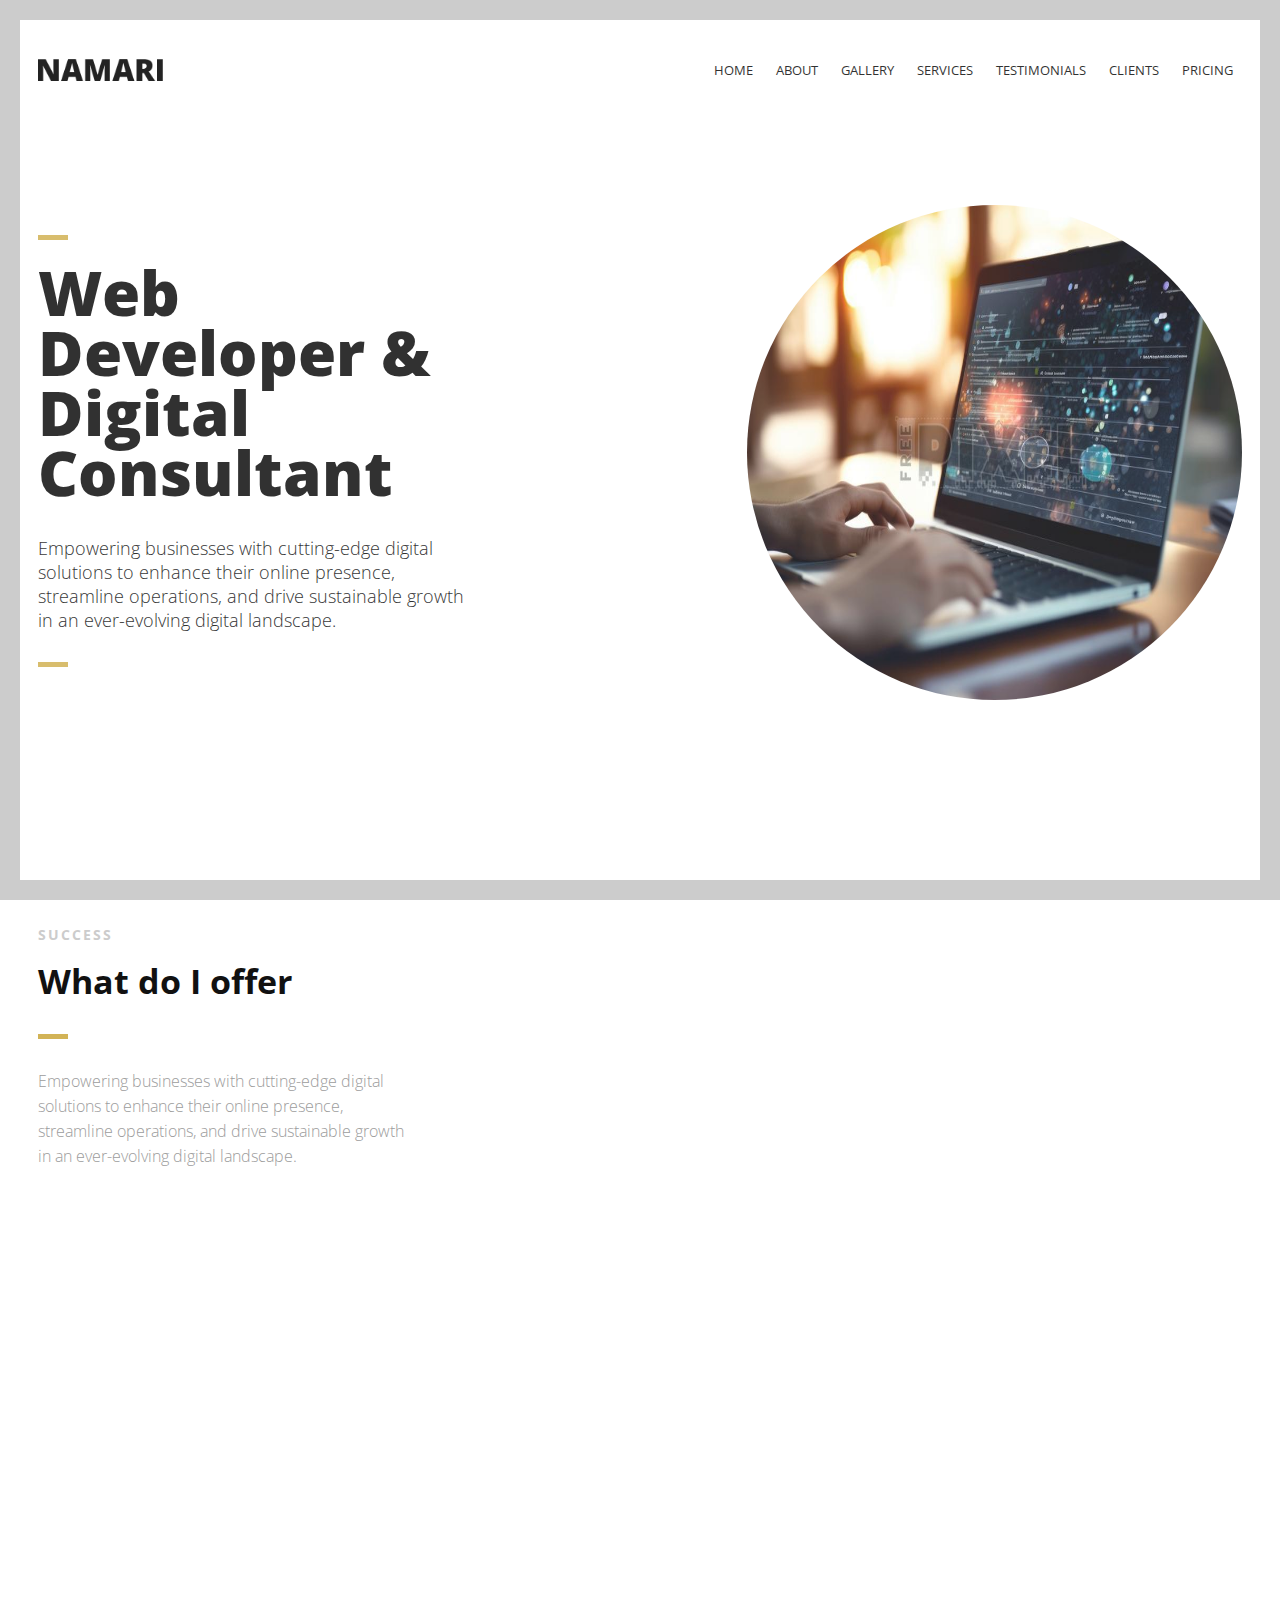
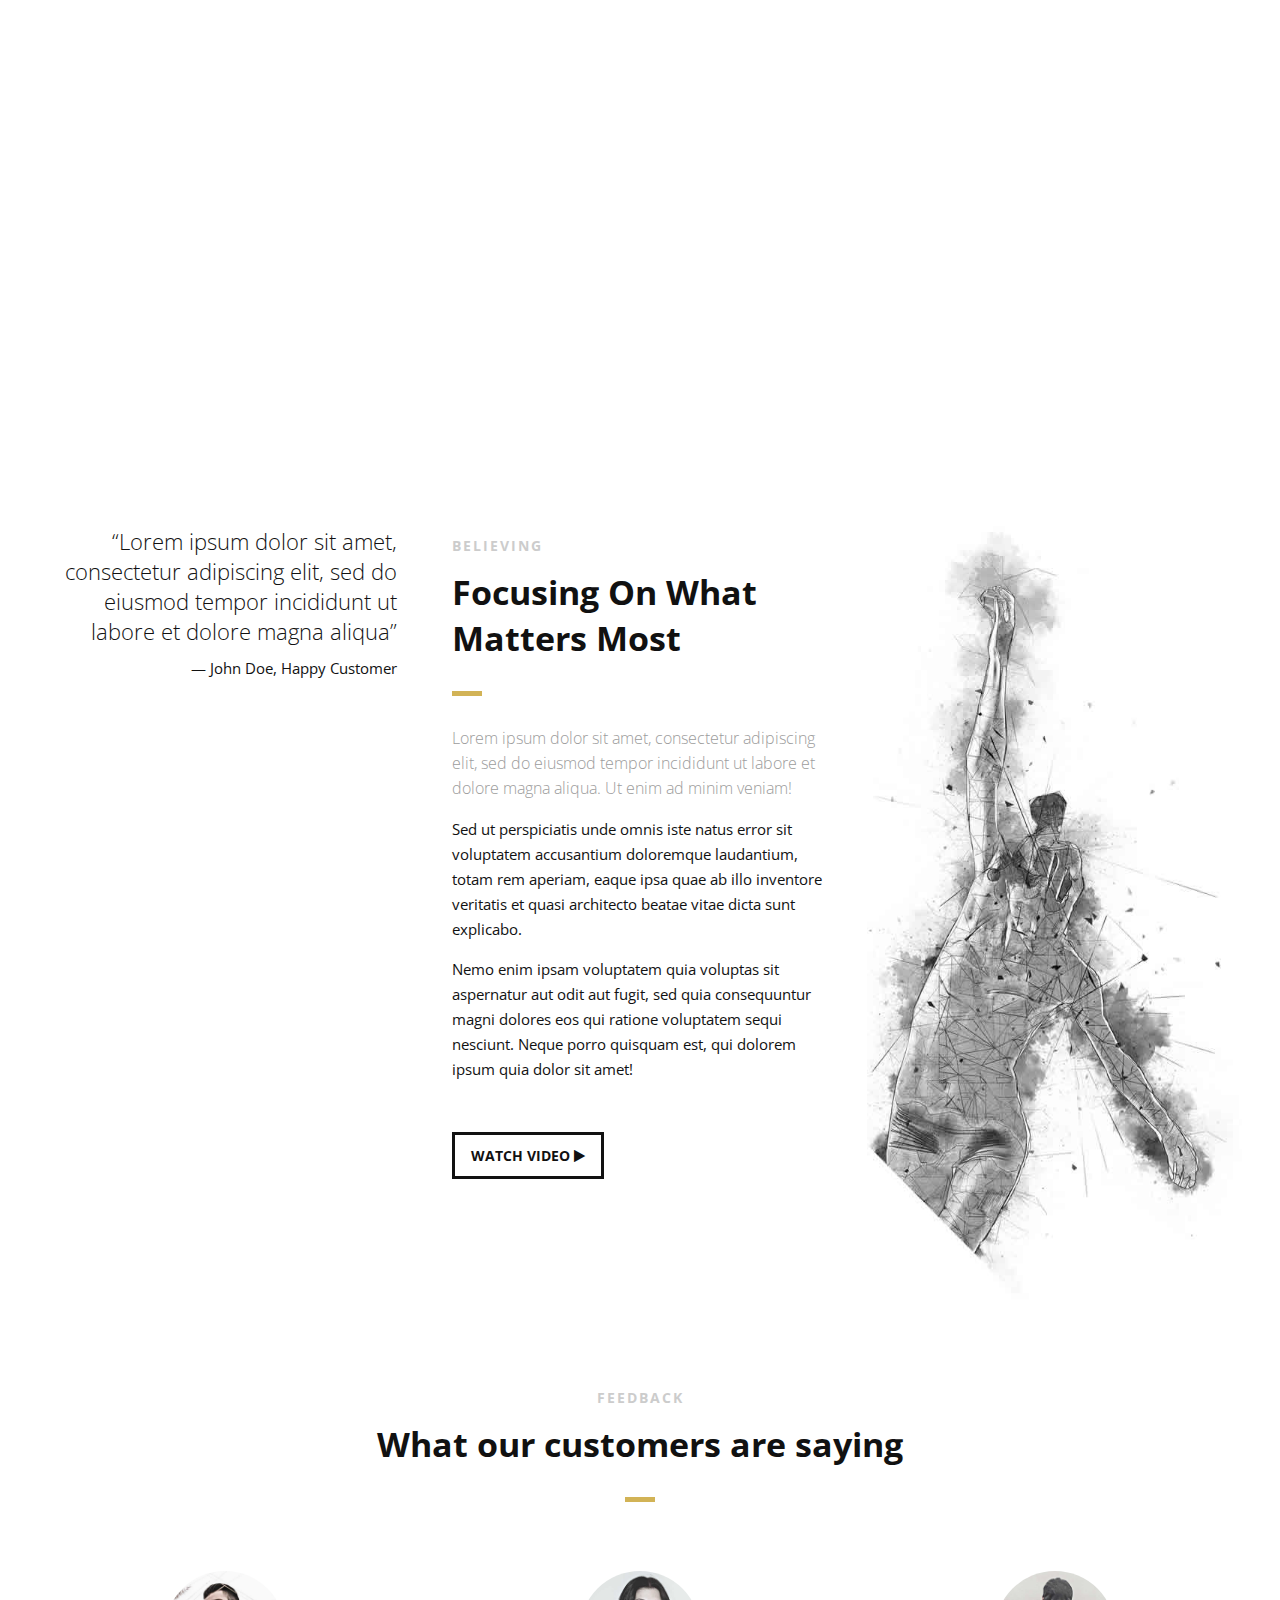
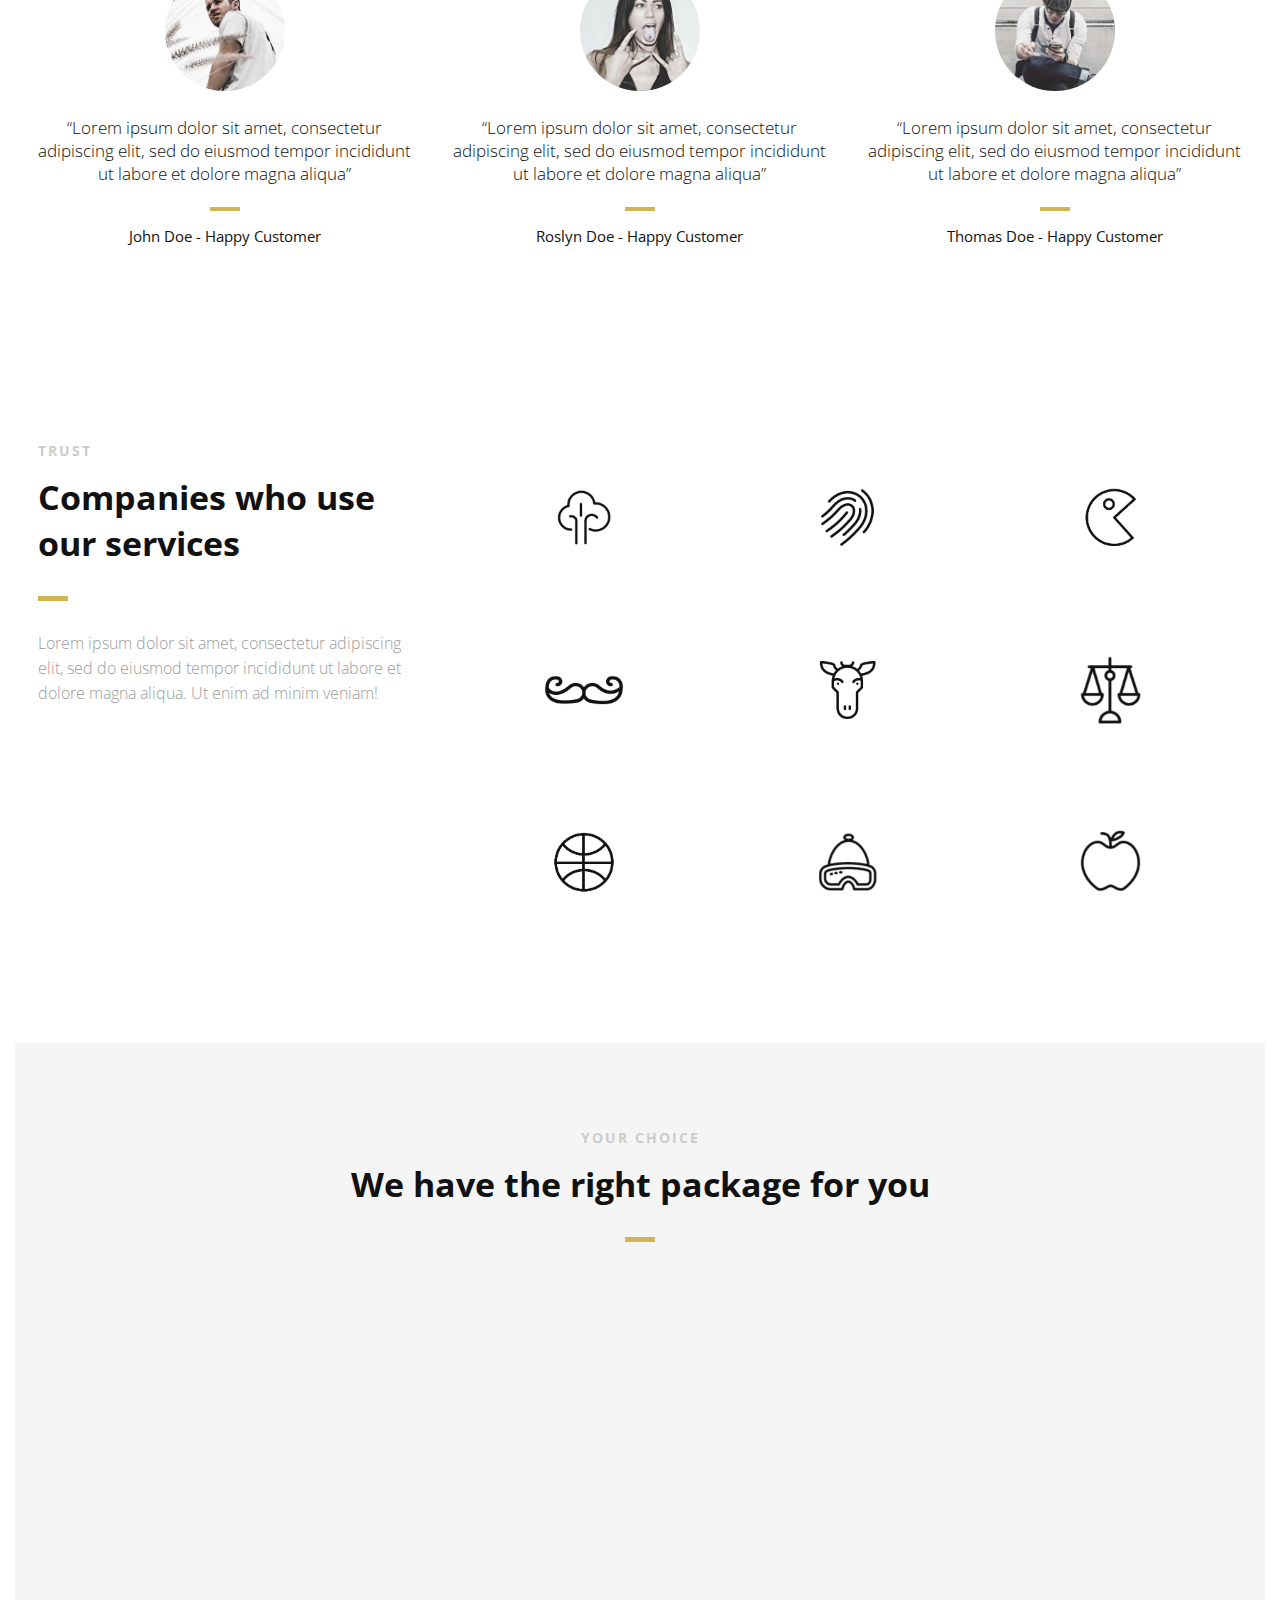
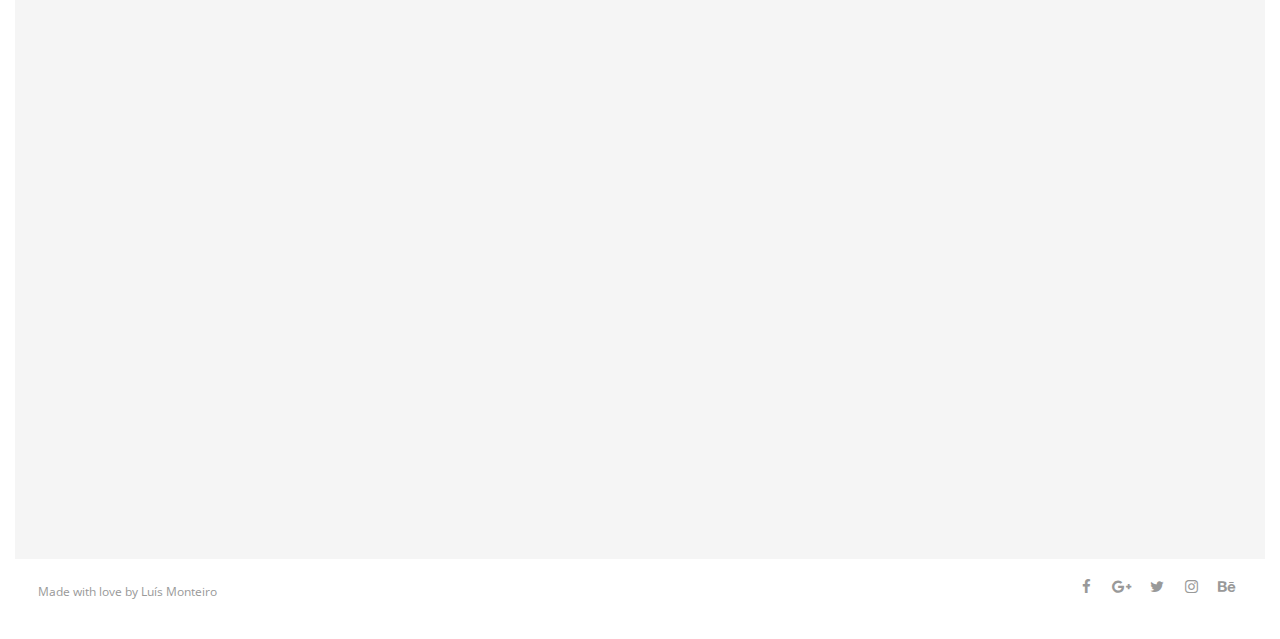
==== commit 4575a788: "change sentence in about sectin" ====
--- a/index.html
+++ b/index.html
@@ -138,7 +138,7 @@
                     <div class="section-heading">
                         <h3>SUCCESS</h3>
                         <h2 class="section-title">What do I offer</h2>
-                        <p class="section-subtitle">Helping businesses leverage digital solutions for growth and success.</p>
+                        <p class="section-subtitle">Empowering businesses with cutting-edge digital solutions to enhance their online presence, streamline operations, and drive sustainable growth in an ever-evolving digital landscape.</p>
                     </div>
 
                 </div>
